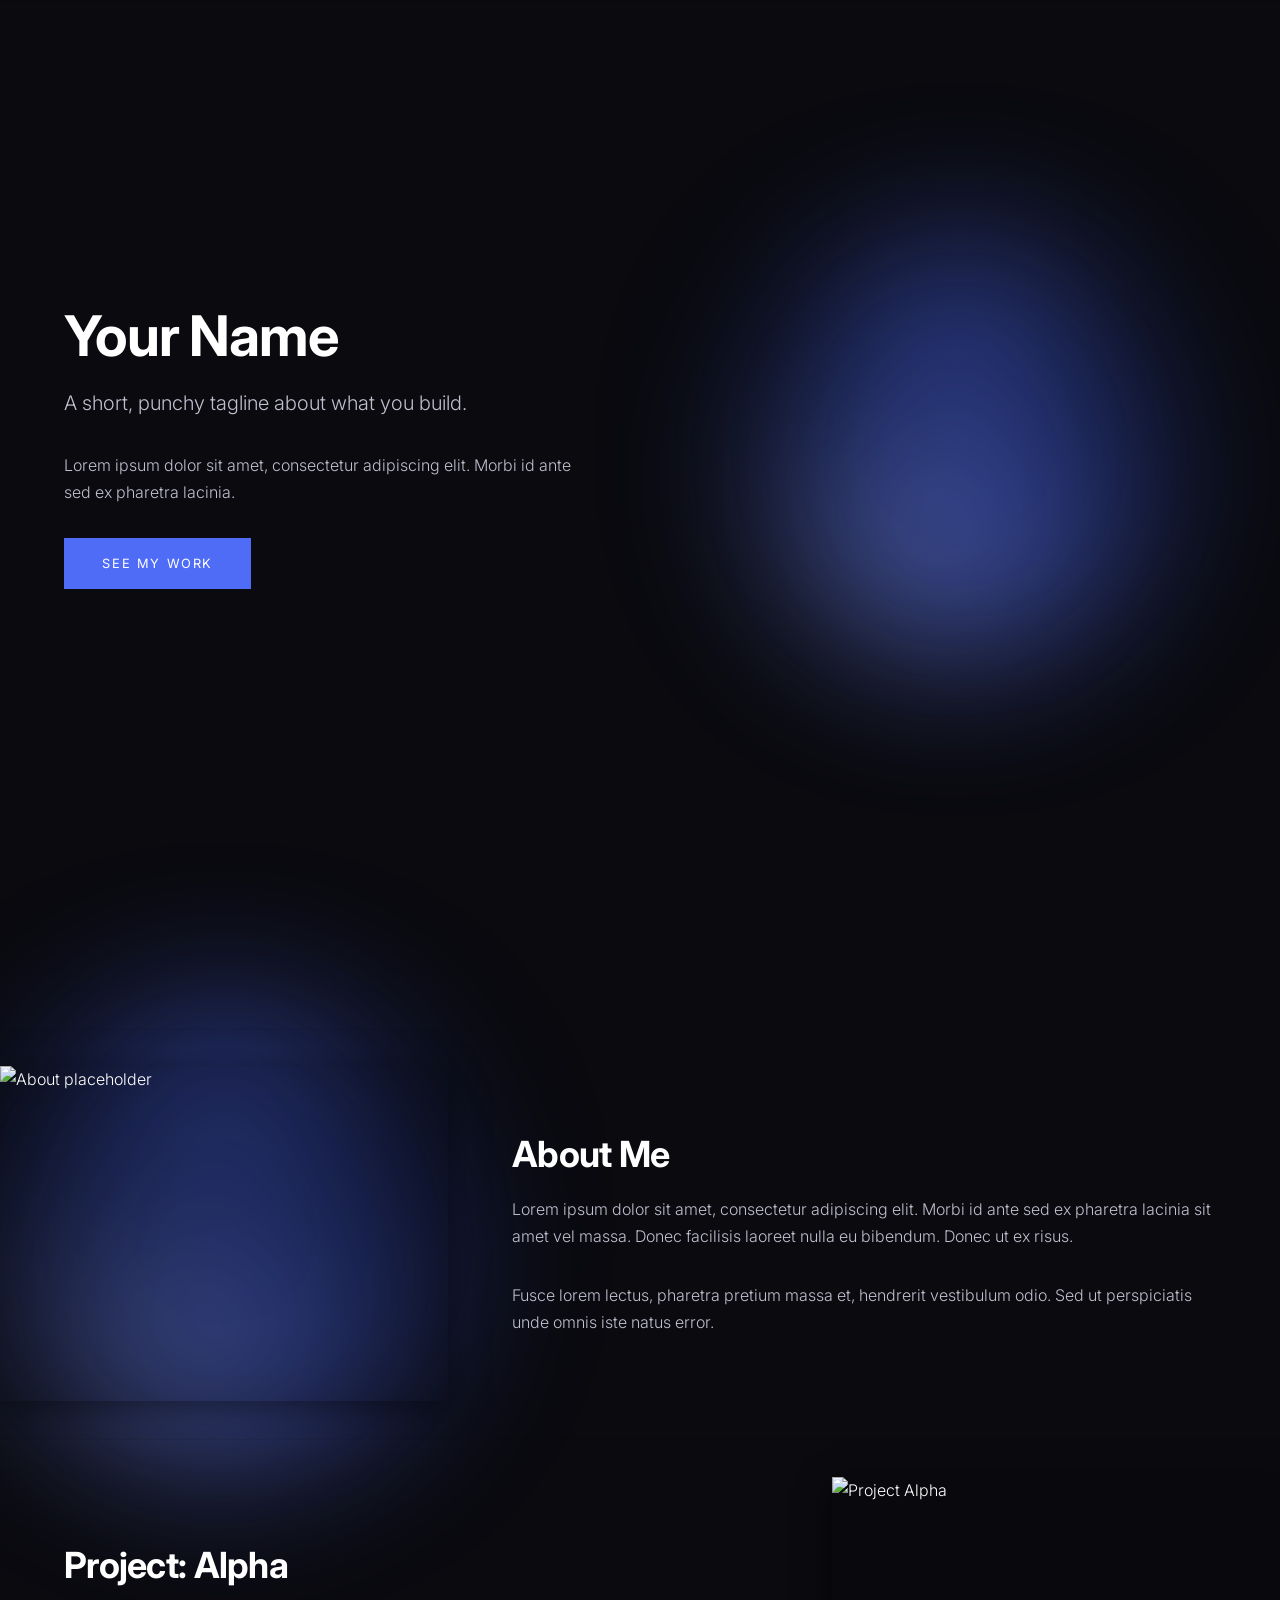
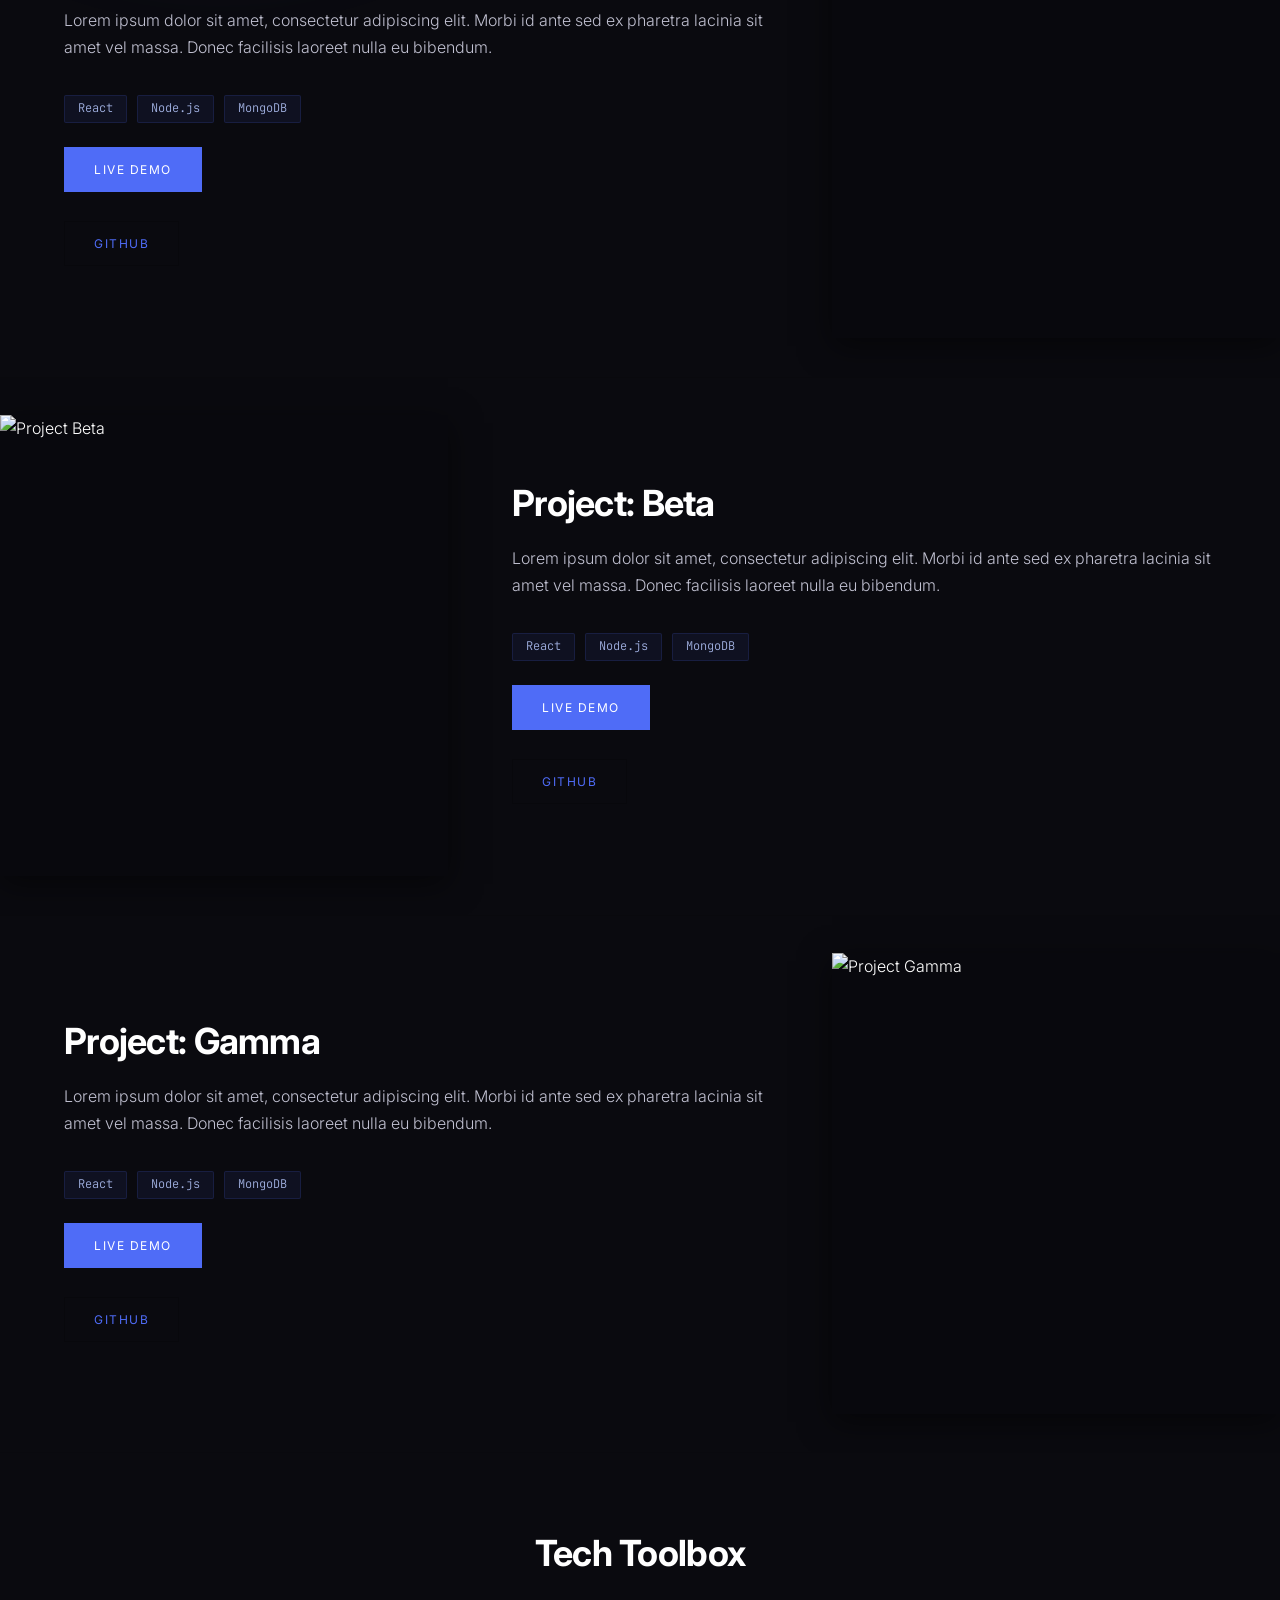
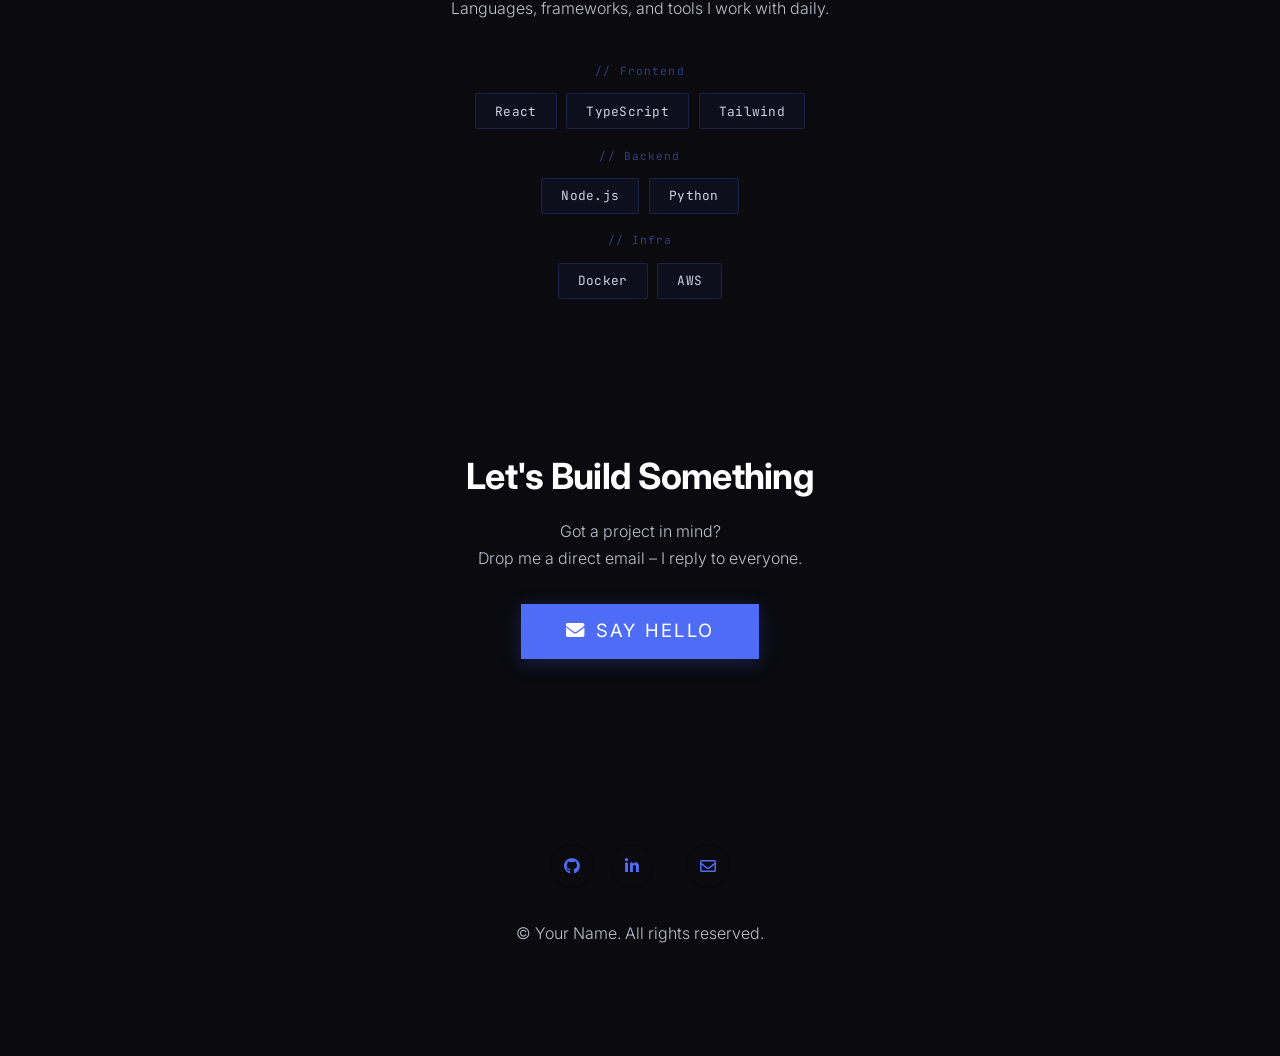
==== index-demo.html @ 6793dfee "Initial commit, revamped template and style" ====
<!DOCTYPE HTML>
<html>
<head>
	<title>Portfolio | Your Name</title>
	<meta charset="utf-8" />
	<meta name="viewport" content="width=device-width, initial-scale=1, user-scalable=no" />
	<link rel="stylesheet" href="assets/css/main.css" />
	<!-- OUR CUSTOM OVERRIDES -->
	<link rel="stylesheet" href="assets/css/custom.css" />
	<noscript><link rel="stylesheet" href="assets/css/noscript.css" /></noscript>
</head>
<body class="is-preload">

<div id="wrapper" class="divided">

	<!-- Ambient Background Glow (scroll-following companion) -->
	<div id="scrollGlow" class="ambient-glow">
		<div class="ambient-inner"></div>
	</div>

	<!-- ======================================== -->
	<!-- 1. HERO – Text-only + abstract blue orb  -->
	<!-- ======================================== -->
	<section class="banner style1 orient-left content-align-left image-position-right fullscreen onload-image-fade-in onload-content-fade-right">
		<div class="content">
			<h1>Your Name</h1>
			<p class="major">A short, punchy tagline about what you build.</p>
			<p>Lorem ipsum dolor sit amet, consectetur adipiscing elit. Morbi id ante sed ex pharetra lacinia.</p>
			<ul class="actions stacked">
				<li><a href="#project-alpha" class="button large wide smooth-scroll-middle primary">See My Work</a></li>
			</ul>
		</div><div class="image">
		<div class="abstract-shape"></div>
	</div>
	</section>

	<!-- ======================================== -->
	<!-- STICKY NAV (appears after hero)           -->
	<!-- ======================================== -->
	<header id="top-nav">
		<div class="nav-inner">
			<div class="nav-logo">Your Name</div>
			<ul class="nav-icons">
				<li><a href="#" class="icon brands fa-github"><span class="label">GitHub</span></a></li>
				<li><a href="#" class="icon brands fa-linkedin-in"><span class="label">LinkedIn</span></a></li>
				<li><a href="#" class="icon brands fa-x-twitter"><span class="label">Twitter</span></a></li>
				<li><a href="mailto:your.email@example.com" class="icon fa-envelope"><span class="label">Email</span></a></li>
			</ul>
		</div>
	</header>

	<!-- ======================================== -->
	<!-- 2. ABOUT ME                              -->
	<!-- ======================================== -->
	<section id="about-section" class="spotlight style1 orient-right content-align-left image-position-center onscroll-image-fade-in">
		<div class="content">
			<h2>About Me</h2>
			<p>Lorem ipsum dolor sit amet, consectetur adipiscing elit. Morbi id ante sed ex pharetra lacinia sit amet vel massa. Donec facilisis laoreet nulla eu bibendum. Donec ut ex risus.</p>
			<p>Fusce lorem lectus, pharetra pretium massa et, hendrerit vestibulum odio. Sed ut perspiciatis unde omnis iste natus error.</p>
		</div>
		<div class="image glow-anchor">
			<img src="images/spotlight01.jpg" alt="About placeholder" />
		</div>
	</section>

	<!-- ======================================== -->
	<!-- 3. PROJECT #1 (orient-left)              -->
	<!-- ======================================== -->
	<section id="project-alpha" class="spotlight style1 orient-left content-align-left image-position-center onscroll-image-fade-in">
		<div class="content">
			<h2>Project: Alpha</h2>
			<p>Lorem ipsum dolor sit amet, consectetur adipiscing elit. Morbi id ante sed ex pharetra lacinia sit amet vel massa. Donec facilisis laoreet nulla eu bibendum.</p>
			<div class="project-tech">
				<span class="inline-tag">React</span>
				<span class="inline-tag">Node.js</span>
				<span class="inline-tag">MongoDB</span>
			</div>
			<ul class="actions stacked">
				<li><a href="#" class="button primary">Live Demo</a></li>
				<li><a href="#" class="button">GitHub</a></li>
			</ul>
		</div>
		<div class="image glow-anchor">
			<img src="images/spotlight02.jpg" alt="Project Alpha" />
		</div>
	</section>

	<!-- ======================================== -->
	<!-- 4. PROJECT #2 (orient-right, flipped)    -->
	<!-- ======================================== -->
	<section id="project-beta" class="spotlight style1 orient-right content-align-left image-position-center onscroll-image-fade-in">
		<div class="content">
			<h2>Project: Beta</h2>
			<p>Lorem ipsum dolor sit amet, consectetur adipiscing elit. Morbi id ante sed ex pharetra lacinia sit amet vel massa. Donec facilisis laoreet nulla eu bibendum.</p>
			<div class="project-tech">
				<span class="inline-tag">React</span>
				<span class="inline-tag">Node.js</span>
				<span class="inline-tag">MongoDB</span>
			</div>
			<ul class="actions stacked">
				<li><a href="#" class="button primary">Live Demo</a></li>
				<li><a href="#" class="button">GitHub</a></li>
			</ul>
		</div>
		<div class="image glow-anchor">
			<img src="images/spotlight03.jpg" alt="Project Beta" />
		</div>
	</section>

	<!-- ======================================== -->
	<!-- 5. PROJECT #3 (orient-left again)        -->
	<!-- ======================================== -->
	<section id="project-gamma" class="spotlight style1 orient-left content-align-left image-position-center onscroll-image-fade-in">
		<div class="content">
			<h2>Project: Gamma</h2>
			<p>Lorem ipsum dolor sit amet, consectetur adipiscing elit. Morbi id ante sed ex pharetra lacinia sit amet vel massa. Donec facilisis laoreet nulla eu bibendum.</p>
			<div class="project-tech">
				<span class="inline-tag">React</span>
				<span class="inline-tag">Node.js</span>
				<span class="inline-tag">MongoDB</span>
			</div>
			<ul class="actions stacked">
				<li><a href="#" class="button primary">Live Demo</a></li>
				<li><a href="#" class="button">GitHub</a></li>
			</ul>
		</div>
		<div class="image glow-anchor">
			<img src="images/spotlight01.jpg" alt="Project Gamma" />
		</div>
	</section>

	<!-- ======================================== -->
	<!-- 6. SKILLS – JetBrains Mono Tags          -->
	<!-- ======================================== -->
	<section id="toolbox-section" class="wrapper style1 align-center">
		<div class="inner">
			<h2>Tech Toolbox</h2>
			<p>Languages, frameworks, and tools I work with daily.</p>
			<div class="skills-tags">
				<div class="tag-group-label">// Frontend</div>
				<span class="tag">React</span>
				<span class="tag">TypeScript</span>
				<span class="tag">Tailwind</span>

				<div class="tag-group-label">// Backend</div>
				<span class="tag">Node.js</span>
				<span class="tag">Python</span>

				<div class="tag-group-label">// Infra</div>
				<span class="tag">Docker</span>
				<span class="tag">AWS</span>
			</div>
		</div>
	</section>

	<!-- ======================================== -->
	<!-- 7. CONTACT – mailto: (no spam)           -->
	<!-- ======================================== -->
	<section id="contact-section" class="wrapper style1 align-center">
		<div class="inner medium">
			<h2>Let's Build Something</h2>
			<p>Got a project in mind? <br />Drop me a direct email – I reply to everyone.</p>
			<ul class="actions special">
				<li><a href="mailto:your.email@example.com" class="button primary large">
					<i class="icon solid fa-envelope" style="margin-right: 0.6rem;"></i> Say Hello
				</a></li>
			</ul>
		</div>
	</section>

	<!-- ======================================== -->
	<!-- 8. FOOTER                                -->
	<!-- ======================================== -->
	<footer class="wrapper style1 align-center">
		<div class="inner">
			<ul class="icons">
				<li><a href="#" class="icon brands style2 fa-github"><span class="label">GitHub</span></a></li>
				<li><a href="#" class="icon brands style2 fa-linkedin-in"><span class="label">LinkedIn</span></a></li>
				<li><a href="#" class="icon brands style2 fa-x-twitter"><span class="label">Twitter</span></a></li>
				<li><a href="#" class="icon style2 fa-envelope"><span class="label">Email</span></a></li>
			</ul>
			<p>&copy; Your Name. All rights reserved.</p>
		</div>
	</footer>

</div> <!-- /wrapper -->

<!-- Scripts -->
<script src="assets/js/jquery.min.js"></script>
<script src="assets/js/jquery.scrollex.min.js"></script>
<script src="assets/js/jquery.scrolly.min.js"></script>
<script src="assets/js/browser.min.js"></script>
<script src="assets/js/breakpoints.min.js"></script>
<script src="assets/js/util.js"></script>
<script src="assets/js/main.js"></script>
<script src="assets/js/navbar.js"></script>
<script src="assets/js/ambient.js"></script>
</body>
</html>
---- assets/css/main.css ----
@import url(fontawesome-all.min.css);
@import url("https://fonts.googleapis.com/css?family=Source+Sans+Pro:300,300i,400,400i");

/*
	Story by HTML5 UP
	html5up.net | @ajlkn
	Free for personal and commercial use under the CCA 3.0 license (html5up.net/license)
*/

html, body, div, span, applet, object,
iframe, h1, h2, h3, h4, h5, h6, p, blockquote,
pre, a, abbr, acronym, address, big, cite,
code, del, dfn, em, img, ins, kbd, q, s, samp,
small, strike, strong, sub, sup, tt, var, b,
u, i, center, dl, dt, dd, ol, ul, li, fieldset,
form, label, legend, table, caption, tbody,
tfoot, thead, tr, th, td, article, aside,
canvas, details, embed, figure, figcaption,
footer, header, hgroup, menu, nav, output, ruby,
section, summary, time, mark, audio, video {
	margin: 0;
	padding: 0;
	border: 0;
	font-size: 100%;
	font: inherit;
	vertical-align: baseline;}

article, aside, details, figcaption, figure,
footer, header, hgroup, menu, nav, section {
	display: block;}

body {
	line-height: 1;
}

ol, ul {
	list-style: none;
}

blockquote, q {
	quotes: none;
}

	blockquote:before, blockquote:after, q:before, q:after {
		content: '';
		content: none;
	}

table {
	border-collapse: collapse;
	border-spacing: 0;
}

body {
	-webkit-text-size-adjust: none;
}

mark {
	background-color: transparent;
	color: inherit;
}

input::-moz-focus-inner {
	border: 0;
	padding: 0;
}

input, select, textarea {
	-moz-appearance: none;
	-webkit-appearance: none;
	-ms-appearance: none;
	appearance: none;
}

/* Basic */

	@-ms-viewport {
		width: device-width;
	}

	body {
		-ms-overflow-style: scrollbar;
	}

	@media screen and (max-width: 480px) {

		html, body {
			min-width: 320px;
		}

	}

	html {
		box-sizing: border-box;
	}

	*, *:before, *:after {
		box-sizing: inherit;
	}

	body {
		background: #ffffff;
	}

		body.is-preload *, body.is-preload *:before, body.is-preload *:after {
			-moz-animation: none !important;
			-webkit-animation: none !important;
			-ms-animation: none !important;
			animation: none !important;
			-moz-transition: none !important;
			-webkit-transition: none !important;
			-ms-transition: none !important;
			transition: none !important;
		}

/* Type */

	html {
		font-size: 18pt;
	}

		@media screen and (max-width: 1680px) {

			html {
				font-size: 14pt;
			}

		}

		@media screen and (max-width: 1280px) {

			html {
				font-size: 12pt;
			}

		}

		@media screen and (max-width: 736px) {

			html {
				font-size: 11pt;
			}

		}

		@media screen and (max-width: 360px) {

			html {
				font-size: 10pt;
			}

		}

	body {
		background-color: #ffffff;
		color: #000000;
	}

	body, input, select, textarea {
		font-family: "Source Sans Pro", Helvetica, sans-serif;
		font-size: 1rem;
		font-weight: 300;
		line-height: 1.65;
	}

	a {
		-moz-transition: color 0.2s ease-in-out;
		-webkit-transition: color 0.2s ease-in-out;
		-ms-transition: color 0.2s ease-in-out;
		transition: color 0.2s ease-in-out;
		text-decoration: underline;
	}

		a:hover {
			text-decoration: none;
		}

	strong, b {
		font-weight: 400;
	}

	em, i {
		font-style: italic;
	}

	p {
		margin: 0 0 2rem 0;
	}

		p.major {
			font-size: 1.25rem;
		}

	h1, h2, h3, h4, h5, h6 {
		font-weight: 300;
		line-height: 1.375;
		letter-spacing: -0.05em;
		margin: 0 0 1rem 0;
	}

		h1 a, h2 a, h3 a, h4 a, h5 a, h6 a {
			color: inherit;
			text-decoration: none;
		}

	h1 {
		font-size: 3.5rem;
		line-height: 1.2;
	}

	h2 {
		font-size: 2.25rem;
	}

	h3 {
		font-size: 1.5rem;
	}

	h4 {
		font-size: 1.1rem;
	}

	h5 {
		font-size: 0.9rem;
	}

	h6 {
		font-size: 0.7rem;
	}

	sub {
		font-size: 0.8rem;
		position: relative;
		top: 0.5rem;
	}

	sup {
		font-size: 0.8rem;
		position: relative;
		top: -0.5rem;
	}

	blockquote {
		border-left: solid 4px;
		font-style: italic;
		margin: 0 0 2rem 0;
		padding: 0.5rem 0 0.5rem 2rem;
	}

	code {
		border-radius: 4px;
		font-family: "Courier New", monospace;
		font-size: 0.9em;
		margin: 0 0.25rem;
		padding: 0.25rem 0.325rem;
	}

	pre {
		-webkit-overflow-scrolling: touch;
		font-family: "Courier New", monospace;
		font-size: 0.9em;
		margin: 0 0 2rem 0;
	}

		pre code {
			display: block;
			line-height: 1.5;
			padding: 0.75rem 1rem;
			overflow-x: auto;
		}

	hr {
		border: 0;
		border-bottom: solid 1px;
		margin: 2.5rem 0;
	}

		hr.major {
			margin: 3.5rem 0;
		}

	.align-left {
		text-align: left;
	}

	.align-center {
		text-align: center;
	}

	.align-right {
		text-align: right;
	}

	@media screen and (max-width: 736px) {

		p.major {
			font-size: 1.1rem;
		}

		h1 {
			font-size: 2.5rem;
		}

		h2 {
			font-size: 2rem;
		}

		h3 {
			font-size: 1.25rem;
		}

		h4 {
			font-size: 1rem;
		}

	}

	input, select, textarea {
		color: #000000;
	}

	a {
		color: #000000;
	}

		a:hover {
			color: #47D3E5;
		}

	strong, b {
		color: #000000;
	}

	h1, h2, h3, h4, h5, h6 {
		color: #000000;
	}

	blockquote {
		border-left-color: rgba(0, 0, 0, 0.2);
	}

	code {
		background: rgba(0, 0, 0, 0.05);
		border-color: rgba(0, 0, 0, 0.2);
	}

	hr {
		border-bottom-color: rgba(0, 0, 0, 0.2);
	}

/* Row */

	.row {
		display: flex;
		flex-wrap: wrap;
		box-sizing: border-box;
		align-items: stretch;
	}

		.row > * {
			box-sizing: border-box;
		}

		.row.gtr-uniform > * > :last-child {
			margin-bottom: 0;
		}

		.row.aln-left {
			justify-content: flex-start;
		}

		.row.aln-center {
			justify-content: center;
		}

		.row.aln-right {
			justify-content: flex-end;
		}

		.row.aln-top {
			align-items: flex-start;
		}

		.row.aln-middle {
			align-items: center;
		}

		.row.aln-bottom {
			align-items: flex-end;
		}

		.row > .imp {
			order: -1;
		}

		.row > .col-1 {
			width: 8.33333%;
		}

		.row > .off-1 {
			margin-left: 8.33333%;
		}

		.row > .col-2 {
			width: 16.66667%;
		}

		.row > .off-2 {
			margin-left: 16.66667%;
		}

		.row > .col-3 {
			width: 25%;
		}

		.row > .off-3 {
			margin-left: 25%;
		}

		.row > .col-4 {
			width: 33.33333%;
		}

		.row > .off-4 {
			margin-left: 33.33333%;
		}

		.row > .col-5 {
			width: 41.66667%;
		}

		.row > .off-5 {
			margin-left: 41.66667%;
		}

		.row > .col-6 {
			width: 50%;
		}

		.row > .off-6 {
			margin-left: 50%;
		}

		.row > .col-7 {
			width: 58.33333%;
		}

		.row > .off-7 {
			margin-left: 58.33333%;
		}

		.row > .col-8 {
			width: 66.66667%;
		}

		.row > .off-8 {
			margin-left: 66.66667%;
		}

		.row > .col-9 {
			width: 75%;
		}

		.row > .off-9 {
			margin-left: 75%;
		}

		.row > .col-10 {
			width: 83.33333%;
		}

		.row > .off-10 {
			margin-left: 83.33333%;
		}

		.row > .col-11 {
			width: 91.66667%;
		}

		.row > .off-11 {
			margin-left: 91.66667%;
		}

		.row > .col-12 {
			width: 100%;
		}

		.row > .off-12 {
			margin-left: 100%;
		}

		.row.gtr-0 {
			margin-top: 0;
			margin-left: 0rem;
		}

			.row.gtr-0 > * {
				padding: 0 0 0 0rem;
			}

			.row.gtr-0.gtr-uniform {
				margin-top: 0rem;
			}

				.row.gtr-0.gtr-uniform > * {
					padding-top: 0rem;
				}

		.row.gtr-25 {
			margin-top: 0;
			margin-left: -0.5rem;
		}

			.row.gtr-25 > * {
				padding: 0 0 0 0.5rem;
			}

			.row.gtr-25.gtr-uniform {
				margin-top: -0.5rem;
			}

				.row.gtr-25.gtr-uniform > * {
					padding-top: 0.5rem;
				}

		.row.gtr-50 {
			margin-top: 0;
			margin-left: -1rem;
		}

			.row.gtr-50 > * {
				padding: 0 0 0 1rem;
			}

			.row.gtr-50.gtr-uniform {
				margin-top: -1rem;
			}

				.row.gtr-50.gtr-uniform > * {
					padding-top: 1rem;
				}

		.row {
			margin-top: 0;
			margin-left: -2rem;
		}

			.row > * {
				padding: 0 0 0 2rem;
			}

			.row.gtr-uniform {
				margin-top: -2rem;
			}

				.row.gtr-uniform > * {
					padding-top: 2rem;
				}

		.row.gtr-150 {
			margin-top: 0;
			margin-left: -3rem;
		}

			.row.gtr-150 > * {
				padding: 0 0 0 3rem;
			}

			.row.gtr-150.gtr-uniform {
				margin-top: -3rem;
			}

				.row.gtr-150.gtr-uniform > * {
					padding-top: 3rem;
				}

		.row.gtr-200 {
			margin-top: 0;
			margin-left: -4rem;
		}

			.row.gtr-200 > * {
				padding: 0 0 0 4rem;
			}

			.row.gtr-200.gtr-uniform {
				margin-top: -4rem;
			}

				.row.gtr-200.gtr-uniform > * {
					padding-top: 4rem;
				}

		@media screen and (max-width: 1680px) {

			.row {
				display: flex;
				flex-wrap: wrap;
				box-sizing: border-box;
				align-items: stretch;
			}

				.row > * {
					box-sizing: border-box;
				}

				.row.gtr-uniform > * > :last-child {
					margin-bottom: 0;
				}

				.row.aln-left {
					justify-content: flex-start;
				}

				.row.aln-center {
					justify-content: center;
				}

				.row.aln-right {
					justify-content: flex-end;
				}

				.row.aln-top {
					align-items: flex-start;
				}

				.row.aln-middle {
					align-items: center;
				}

				.row.aln-bottom {
					align-items: flex-end;
				}

				.row > .imp-xlarge {
					order: -1;
				}

				.row > .col-1-xlarge {
					width: 8.33333%;
				}

				.row > .off-1-xlarge {
					margin-left: 8.33333%;
				}

				.row > .col-2-xlarge {
					width: 16.66667%;
				}

				.row > .off-2-xlarge {
					margin-left: 16.66667%;
				}

				.row > .col-3-xlarge {
					width: 25%;
				}

				.row > .off-3-xlarge {
					margin-left: 25%;
				}

				.row > .col-4-xlarge {
					width: 33.33333%;
				}

				.row > .off-4-xlarge {
					margin-left: 33.33333%;
				}

				.row > .col-5-xlarge {
					width: 41.66667%;
				}

				.row > .off-5-xlarge {
					margin-left: 41.66667%;
				}

				.row > .col-6-xlarge {
					width: 50%;
				}

				.row > .off-6-xlarge {
					margin-left: 50%;
				}

				.row > .col-7-xlarge {
					width: 58.33333%;
				}

				.row > .off-7-xlarge {
					margin-left: 58.33333%;
				}

				.row > .col-8-xlarge {
					width: 66.66667%;
				}

				.row > .off-8-xlarge {
					margin-left: 66.66667%;
				}

				.row > .col-9-xlarge {
					width: 75%;
				}

				.row > .off-9-xlarge {
					margin-left: 75%;
				}

				.row > .col-10-xlarge {
					width: 83.33333%;
				}

				.row > .off-10-xlarge {
					margin-left: 83.33333%;
				}

				.row > .col-11-xlarge {
					width: 91.66667%;
				}

				.row > .off-11-xlarge {
					margin-left: 91.66667%;
				}

				.row > .col-12-xlarge {
					width: 100%;
				}

				.row > .off-12-xlarge {
					margin-left: 100%;
				}

				.row.gtr-0 {
					margin-top: 0;
					margin-left: 0rem;
				}

					.row.gtr-0 > * {
						padding: 0 0 0 0rem;
					}

					.row.gtr-0.gtr-uniform {
						margin-top: 0rem;
					}

						.row.gtr-0.gtr-uniform > * {
							padding-top: 0rem;
						}

				.row.gtr-25 {
					margin-top: 0;
					margin-left: -0.5rem;
				}

					.row.gtr-25 > * {
						padding: 0 0 0 0.5rem;
					}

					.row.gtr-25.gtr-uniform {
						margin-top: -0.5rem;
					}

						.row.gtr-25.gtr-uniform > * {
							padding-top: 0.5rem;
						}

				.row.gtr-50 {
					margin-top: 0;
					margin-left: -1rem;
				}

					.row.gtr-50 > * {
						padding: 0 0 0 1rem;
					}

					.row.gtr-50.gtr-uniform {
						margin-top: -1rem;
					}

						.row.gtr-50.gtr-uniform > * {
							padding-top: 1rem;
						}

				.row {
					margin-top: 0;
					margin-left: -2rem;
				}

					.row > * {
						padding: 0 0 0 2rem;
					}

					.row.gtr-uniform {
						margin-top: -2rem;
					}

						.row.gtr-uniform > * {
							padding-top: 2rem;
						}

				.row.gtr-150 {
					margin-top: 0;
					margin-left: -3rem;
				}

					.row.gtr-150 > * {
						padding: 0 0 0 3rem;
					}

					.row.gtr-150.gtr-uniform {
						margin-top: -3rem;
					}

						.row.gtr-150.gtr-uniform > * {
							padding-top: 3rem;
						}

				.row.gtr-200 {
					margin-top: 0;
					margin-left: -4rem;
				}

					.row.gtr-200 > * {
						padding: 0 0 0 4rem;
					}

					.row.gtr-200.gtr-uniform {
						margin-top: -4rem;
					}

						.row.gtr-200.gtr-uniform > * {
							padding-top: 4rem;
						}

		}

		@media screen and (max-width: 1280px) {

			.row {
				display: flex;
				flex-wrap: wrap;
				box-sizing: border-box;
				align-items: stretch;
			}

				.row > * {
					box-sizing: border-box;
				}

				.row.gtr-uniform > * > :last-child {
					margin-bottom: 0;
				}

				.row.aln-left {
					justify-content: flex-start;
				}

				.row.aln-center {
					justify-content: center;
				}

				.row.aln-right {
					justify-content: flex-end;
				}

				.row.aln-top {
					align-items: flex-start;
				}

				.row.aln-middle {
					align-items: center;
				}

				.row.aln-bottom {
					align-items: flex-end;
				}

				.row > .imp-large {
					order: -1;
				}

				.row > .col-1-large {
					width: 8.33333%;
				}

				.row > .off-1-large {
					margin-left: 8.33333%;
				}

				.row > .col-2-large {
					width: 16.66667%;
				}

				.row > .off-2-large {
					margin-left: 16.66667%;
				}

				.row > .col-3-large {
					width: 25%;
				}

				.row > .off-3-large {
					margin-left: 25%;
				}

				.row > .col-4-large {
					width: 33.33333%;
				}

				.row > .off-4-large {
					margin-left: 33.33333%;
				}

				.row > .col-5-large {
					width: 41.66667%;
				}

				.row > .off-5-large {
					margin-left: 41.66667%;
				}

				.row > .col-6-large {
					width: 50%;
				}

				.row > .off-6-large {
					margin-left: 50%;
				}

				.row > .col-7-large {
					width: 58.33333%;
				}

				.row > .off-7-large {
					margin-left: 58.33333%;
				}

				.row > .col-8-large {
					width: 66.66667%;
				}

				.row > .off-8-large {
					margin-left: 66.66667%;
				}

				.row > .col-9-large {
					width: 75%;
				}

				.row > .off-9-large {
					margin-left: 75%;
				}

				.row > .col-10-large {
					width: 83.33333%;
				}

				.row > .off-10-large {
					margin-left: 83.33333%;
				}

				.row > .col-11-large {
					width: 91.66667%;
				}

				.row > .off-11-large {
					margin-left: 91.66667%;
				}

				.row > .col-12-large {
					width: 100%;
				}

				.row > .off-12-large {
					margin-left: 100%;
				}

				.row.gtr-0 {
					margin-top: 0;
					margin-left: 0rem;
				}

					.row.gtr-0 > * {
						padding: 0 0 0 0rem;
					}

					.row.gtr-0.gtr-uniform {
						margin-top: 0rem;
					}

						.row.gtr-0.gtr-uniform > * {
							padding-top: 0rem;
						}

				.row.gtr-25 {
					margin-top: 0;
					margin-left: -0.5rem;
				}

					.row.gtr-25 > * {
						padding: 0 0 0 0.5rem;
					}

					.row.gtr-25.gtr-uniform {
						margin-top: -0.5rem;
					}

						.row.gtr-25.gtr-uniform > * {
							padding-top: 0.5rem;
						}

				.row.gtr-50 {
					margin-top: 0;
					margin-left: -1rem;
				}

					.row.gtr-50 > * {
						padding: 0 0 0 1rem;
					}

					.row.gtr-50.gtr-uniform {
						margin-top: -1rem;
					}

						.row.gtr-50.gtr-uniform > * {
							padding-top: 1rem;
						}

				.row {
					margin-top: 0;
					margin-left: -2rem;
				}

					.row > * {
						padding: 0 0 0 2rem;
					}

					.row.gtr-uniform {
						margin-top: -2rem;
					}

						.row.gtr-uniform > * {
							padding-top: 2rem;
						}

				.row.gtr-150 {
					margin-top: 0;
					margin-left: -3rem;
				}

					.row.gtr-150 > * {
						padding: 0 0 0 3rem;
					}

					.row.gtr-150.gtr-uniform {
						margin-top: -3rem;
					}

						.row.gtr-150.gtr-uniform > * {
							padding-top: 3rem;
						}

				.row.gtr-200 {
					margin-top: 0;
					margin-left: -4rem;
				}

					.row.gtr-200 > * {
						padding: 0 0 0 4rem;
					}

					.row.gtr-200.gtr-uniform {
						margin-top: -4rem;
					}

						.row.gtr-200.gtr-uniform > * {
							padding-top: 4rem;
						}

		}

		@media screen and (max-width: 980px) {

			.row {
				display: flex;
				flex-wrap: wrap;
				box-sizing: border-box;
				align-items: stretch;
			}

				.row > * {
					box-sizing: border-box;
				}

				.row.gtr-uniform > * > :last-child {
					margin-bottom: 0;
				}

				.row.aln-left {
					justify-content: flex-start;
				}

				.row.aln-center {
					justify-content: center;
				}

				.row.aln-right {
					justify-content: flex-end;
				}

				.row.aln-top {
					align-items: flex-start;
				}

				.row.aln-middle {
					align-items: center;
				}

				.row.aln-bottom {
					align-items: flex-end;
				}

				.row > .imp-medium {
					order: -1;
				}

				.row > .col-1-medium {
					width: 8.33333%;
				}

				.row > .off-1-medium {
					margin-left: 8.33333%;
				}

				.row > .col-2-medium {
					width: 16.66667%;
				}

				.row > .off-2-medium {
					margin-left: 16.66667%;
				}

				.row > .col-3-medium {
					width: 25%;
				}

				.row > .off-3-medium {
					margin-left: 25%;
				}

				.row > .col-4-medium {
					width: 33.33333%;
				}

				.row > .off-4-medium {
					margin-left: 33.33333%;
				}

				.row > .col-5-medium {
					width: 41.66667%;
				}

				.row > .off-5-medium {
					margin-left: 41.66667%;
				}

				.row > .col-6-medium {
					width: 50%;
				}

				.row > .off-6-medium {
					margin-left: 50%;
				}

				.row > .col-7-medium {
					width: 58.33333%;
				}

				.row > .off-7-medium {
					margin-left: 58.33333%;
				}

				.row > .col-8-medium {
					width: 66.66667%;
				}

				.row > .off-8-medium {
					margin-left: 66.66667%;
				}

				.row > .col-9-medium {
					width: 75%;
				}

				.row > .off-9-medium {
					margin-left: 75%;
				}

				.row > .col-10-medium {
					width: 83.33333%;
				}

				.row > .off-10-medium {
					margin-left: 83.33333%;
				}

				.row > .col-11-medium {
					width: 91.66667%;
				}

				.row > .off-11-medium {
					margin-left: 91.66667%;
				}

				.row > .col-12-medium {
					width: 100%;
				}

				.row > .off-12-medium {
					margin-left: 100%;
				}

				.row.gtr-0 {
					margin-top: 0;
					margin-left: 0rem;
				}

					.row.gtr-0 > * {
						padding: 0 0 0 0rem;
					}

					.row.gtr-0.gtr-uniform {
						margin-top: 0rem;
					}

						.row.gtr-0.gtr-uniform > * {
							padding-top: 0rem;
						}

				.row.gtr-25 {
					margin-top: 0;
					margin-left: -0.5rem;
				}

					.row.gtr-25 > * {
						padding: 0 0 0 0.5rem;
					}

					.row.gtr-25.gtr-uniform {
						margin-top: -0.5rem;
					}

						.row.gtr-25.gtr-uniform > * {
							padding-top: 0.5rem;
						}

				.row.gtr-50 {
					margin-top: 0;
					margin-left: -1rem;
				}

					.row.gtr-50 > * {
						padding: 0 0 0 1rem;
					}

					.row.gtr-50.gtr-uniform {
						margin-top: -1rem;
					}

						.row.gtr-50.gtr-uniform > * {
							padding-top: 1rem;
						}

				.row {
					margin-top: 0;
					margin-left: -2rem;
				}

					.row > * {
						padding: 0 0 0 2rem;
					}

					.row.gtr-uniform {
						margin-top: -2rem;
					}

						.row.gtr-uniform > * {
							padding-top: 2rem;
						}

				.row.gtr-150 {
					margin-top: 0;
					margin-left: -3rem;
				}

					.row.gtr-150 > * {
						padding: 0 0 0 3rem;
					}

					.row.gtr-150.gtr-uniform {
						margin-top: -3rem;
					}

						.row.gtr-150.gtr-uniform > * {
							padding-top: 3rem;
						}

				.row.gtr-200 {
					margin-top: 0;
					margin-left: -4rem;
				}

					.row.gtr-200 > * {
						padding: 0 0 0 4rem;
					}

					.row.gtr-200.gtr-uniform {
						margin-top: -4rem;
					}

						.row.gtr-200.gtr-uniform > * {
							padding-top: 4rem;
						}

		}

		@media screen and (max-width: 736px) {

			.row {
				display: flex;
				flex-wrap: wrap;
				box-sizing: border-box;
				align-items: stretch;
			}

				.row > * {
					box-sizing: border-box;
				}

				.row.gtr-uniform > * > :last-child {
					margin-bottom: 0;
				}

				.row.aln-left {
					justify-content: flex-start;
				}

				.row.aln-center {
					justify-content: center;
				}

				.row.aln-right {
					justify-content: flex-end;
				}

				.row.aln-top {
					align-items: flex-start;
				}

				.row.aln-middle {
					align-items: center;
				}

				.row.aln-bottom {
					align-items: flex-end;
				}

				.row > .imp-small {
					order: -1;
				}

				.row > .col-1-small {
					width: 8.33333%;
				}

				.row > .off-1-small {
					margin-left: 8.33333%;
				}

				.row > .col-2-small {
					width: 16.66667%;
				}

				.row > .off-2-small {
					margin-left: 16.66667%;
				}

				.row > .col-3-small {
					width: 25%;
				}

				.row > .off-3-small {
					margin-left: 25%;
				}

				.row > .col-4-small {
					width: 33.33333%;
				}

				.row > .off-4-small {
					margin-left: 33.33333%;
				}

				.row > .col-5-small {
					width: 41.66667%;
				}

				.row > .off-5-small {
					margin-left: 41.66667%;
				}

				.row > .col-6-small {
					width: 50%;
				}

				.row > .off-6-small {
					margin-left: 50%;
				}

				.row > .col-7-small {
					width: 58.33333%;
				}

				.row > .off-7-small {
					margin-left: 58.33333%;
				}

				.row > .col-8-small {
					width: 66.66667%;
				}

				.row > .off-8-small {
					margin-left: 66.66667%;
				}

				.row > .col-9-small {
					width: 75%;
				}

				.row > .off-9-small {
					margin-left: 75%;
				}

				.row > .col-10-small {
					width: 83.33333%;
				}

				.row > .off-10-small {
					margin-left: 83.33333%;
				}

				.row > .col-11-small {
					width: 91.66667%;
				}

				.row > .off-11-small {
					margin-left: 91.66667%;
				}

				.row > .col-12-small {
					width: 100%;
				}

				.row > .off-12-small {
					margin-left: 100%;
				}

				.row.gtr-0 {
					margin-top: 0;
					margin-left: 0rem;
				}

					.row.gtr-0 > * {
						padding: 0 0 0 0rem;
					}

					.row.gtr-0.gtr-uniform {
						margin-top: 0rem;
					}

						.row.gtr-0.gtr-uniform > * {
							padding-top: 0rem;
						}

				.row.gtr-25 {
					margin-top: 0;
					margin-left: -0.5rem;
				}

					.row.gtr-25 > * {
						padding: 0 0 0 0.5rem;
					}

					.row.gtr-25.gtr-uniform {
						margin-top: -0.5rem;
					}

						.row.gtr-25.gtr-uniform > * {
							padding-top: 0.5rem;
						}

				.row.gtr-50 {
					margin-top: 0;
					margin-left: -1rem;
				}

					.row.gtr-50 > * {
						padding: 0 0 0 1rem;
					}

					.row.gtr-50.gtr-uniform {
						margin-top: -1rem;
					}

						.row.gtr-50.gtr-uniform > * {
							padding-top: 1rem;
						}

				.row {
					margin-top: 0;
					margin-left: -2rem;
				}

					.row > * {
						padding: 0 0 0 2rem;
					}

					.row.gtr-uniform {
						margin-top: -2rem;
					}

						.row.gtr-uniform > * {
							padding-top: 2rem;
						}

				.row.gtr-150 {
					margin-top: 0;
					margin-left: -3rem;
				}

					.row.gtr-150 > * {
						padding: 0 0 0 3rem;
					}

					.row.gtr-150.gtr-uniform {
						margin-top: -3rem;
					}

						.row.gtr-150.gtr-uniform > * {
							padding-top: 3rem;
						}

				.row.gtr-200 {
					margin-top: 0;
					margin-left: -4rem;
				}

					.row.gtr-200 > * {
						padding: 0 0 0 4rem;
					}

					.row.gtr-200.gtr-uniform {
						margin-top: -4rem;
					}

						.row.gtr-200.gtr-uniform > * {
							padding-top: 4rem;
						}

		}

		@media screen and (max-width: 480px) {

			.row {
				display: flex;
				flex-wrap: wrap;
				box-sizing: border-box;
				align-items: stretch;
			}

				.row > * {
					box-sizing: border-box;
				}

				.row.gtr-uniform > * > :last-child {
					margin-bottom: 0;
				}

				.row.aln-left {
					justify-content: flex-start;
				}

				.row.aln-center {
					justify-content: center;
				}

				.row.aln-right {
					justify-content: flex-end;
				}

				.row.aln-top {
					align-items: flex-start;
				}

				.row.aln-middle {
					align-items: center;
				}

				.row.aln-bottom {
					align-items: flex-end;
				}

				.row > .imp-xsmall {
					order: -1;
				}

				.row > .col-1-xsmall {
					width: 8.33333%;
				}

				.row > .off-1-xsmall {
					margin-left: 8.33333%;
				}

				.row > .col-2-xsmall {
					width: 16.66667%;
				}

				.row > .off-2-xsmall {
					margin-left: 16.66667%;
				}

				.row > .col-3-xsmall {
					width: 25%;
				}

				.row > .off-3-xsmall {
					margin-left: 25%;
				}

				.row > .col-4-xsmall {
					width: 33.33333%;
				}

				.row > .off-4-xsmall {
					margin-left: 33.33333%;
				}

				.row > .col-5-xsmall {
					width: 41.66667%;
				}

				.row > .off-5-xsmall {
					margin-left: 41.66667%;
				}

				.row > .col-6-xsmall {
					width: 50%;
				}

				.row > .off-6-xsmall {
					margin-left: 50%;
				}

				.row > .col-7-xsmall {
					width: 58.33333%;
				}

				.row > .off-7-xsmall {
					margin-left: 58.33333%;
				}

				.row > .col-8-xsmall {
					width: 66.66667%;
				}

				.row > .off-8-xsmall {
					margin-left: 66.66667%;
				}

				.row > .col-9-xsmall {
					width: 75%;
				}

				.row > .off-9-xsmall {
					margin-left: 75%;
				}

				.row > .col-10-xsmall {
					width: 83.33333%;
				}

				.row > .off-10-xsmall {
					margin-left: 83.33333%;
				}

				.row > .col-11-xsmall {
					width: 91.66667%;
				}

				.row > .off-11-xsmall {
					margin-left: 91.66667%;
				}

				.row > .col-12-xsmall {
					width: 100%;
				}

				.row > .off-12-xsmall {
					margin-left: 100%;
				}

				.row.gtr-0 {
					margin-top: 0;
					margin-left: 0rem;
				}

					.row.gtr-0 > * {
						padding: 0 0 0 0rem;
					}

					.row.gtr-0.gtr-uniform {
						margin-top: 0rem;
					}

						.row.gtr-0.gtr-uniform > * {
							padding-top: 0rem;
						}

				.row.gtr-25 {
					margin-top: 0;
					margin-left: -0.5rem;
				}

					.row.gtr-25 > * {
						padding: 0 0 0 0.5rem;
					}

					.row.gtr-25.gtr-uniform {
						margin-top: -0.5rem;
					}

						.row.gtr-25.gtr-uniform > * {
							padding-top: 0.5rem;
						}

				.row.gtr-50 {
					margin-top: 0;
					margin-left: -1rem;
				}

					.row.gtr-50 > * {
						padding: 0 0 0 1rem;
					}

					.row.gtr-50.gtr-uniform {
						margin-top: -1rem;
					}

						.row.gtr-50.gtr-uniform > * {
							padding-top: 1rem;
						}

				.row {
					margin-top: 0;
					margin-left: -2rem;
				}

					.row > * {
						padding: 0 0 0 2rem;
					}

					.row.gtr-uniform {
						margin-top: -2rem;
					}

						.row.gtr-uniform > * {
							padding-top: 2rem;
						}

				.row.gtr-150 {
					margin-top: 0;
					margin-left: -3rem;
				}

					.row.gtr-150 > * {
						padding: 0 0 0 3rem;
					}

					.row.gtr-150.gtr-uniform {
						margin-top: -3rem;
					}

						.row.gtr-150.gtr-uniform > * {
							padding-top: 3rem;
						}

				.row.gtr-200 {
					margin-top: 0;
					margin-left: -4rem;
				}

					.row.gtr-200 > * {
						padding: 0 0 0 4rem;
					}

					.row.gtr-200.gtr-uniform {
						margin-top: -4rem;
					}

						.row.gtr-200.gtr-uniform > * {
							padding-top: 4rem;
						}

		}

		@media screen and (max-width: 360px) {

			.row {
				display: flex;
				flex-wrap: wrap;
				box-sizing: border-box;
				align-items: stretch;
			}

				.row > * {
					box-sizing: border-box;
				}

				.row.gtr-uniform > * > :last-child {
					margin-bottom: 0;
				}

				.row.aln-left {
					justify-content: flex-start;
				}

				.row.aln-center {
					justify-content: center;
				}

				.row.aln-right {
					justify-content: flex-end;
				}

				.row.aln-top {
					align-items: flex-start;
				}

				.row.aln-middle {
					align-items: center;
				}

				.row.aln-bottom {
					align-items: flex-end;
				}

				.row > .imp-xxsmall {
					order: -1;
				}

				.row > .col-1-xxsmall {
					width: 8.33333%;
				}

				.row > .off-1-xxsmall {
					margin-left: 8.33333%;
				}

				.row > .col-2-xxsmall {
					width: 16.66667%;
				}

				.row > .off-2-xxsmall {
					margin-left: 16.66667%;
				}

				.row > .col-3-xxsmall {
					width: 25%;
				}

				.row > .off-3-xxsmall {
					margin-left: 25%;
				}

				.row > .col-4-xxsmall {
					width: 33.33333%;
				}

				.row > .off-4-xxsmall {
					margin-left: 33.33333%;
				}

				.row > .col-5-xxsmall {
					width: 41.66667%;
				}

				.row > .off-5-xxsmall {
					margin-left: 41.66667%;
				}

				.row > .col-6-xxsmall {
					width: 50%;
				}

				.row > .off-6-xxsmall {
					margin-left: 50%;
				}

				.row > .col-7-xxsmall {
					width: 58.33333%;
				}

				.row > .off-7-xxsmall {
					margin-left: 58.33333%;
				}

				.row > .col-8-xxsmall {
					width: 66.66667%;
				}

				.row > .off-8-xxsmall {
					margin-left: 66.66667%;
				}

				.row > .col-9-xxsmall {
					width: 75%;
				}

				.row > .off-9-xxsmall {
					margin-left: 75%;
				}

				.row > .col-10-xxsmall {
					width: 83.33333%;
				}

				.row > .off-10-xxsmall {
					margin-left: 83.33333%;
				}

				.row > .col-11-xxsmall {
					width: 91.66667%;
				}

				.row > .off-11-xxsmall {
					margin-left: 91.66667%;
				}

				.row > .col-12-xxsmall {
					width: 100%;
				}

				.row > .off-12-xxsmall {
					margin-left: 100%;
				}

				.row.gtr-0 {
					margin-top: 0;
					margin-left: 0rem;
				}

					.row.gtr-0 > * {
						padding: 0 0 0 0rem;
					}

					.row.gtr-0.gtr-uniform {
						margin-top: 0rem;
					}

						.row.gtr-0.gtr-uniform > * {
							padding-top: 0rem;
						}

				.row.gtr-25 {
					margin-top: 0;
					margin-left: -0.5rem;
				}

					.row.gtr-25 > * {
						padding: 0 0 0 0.5rem;
					}

					.row.gtr-25.gtr-uniform {
						margin-top: -0.5rem;
					}

						.row.gtr-25.gtr-uniform > * {
							padding-top: 0.5rem;
						}

				.row.gtr-50 {
					margin-top: 0;
					margin-left: -1rem;
				}

					.row.gtr-50 > * {
						padding: 0 0 0 1rem;
					}

					.row.gtr-50.gtr-uniform {
						margin-top: -1rem;
					}

						.row.gtr-50.gtr-uniform > * {
							padding-top: 1rem;
						}

				.row {
					margin-top: 0;
					margin-left: -2rem;
				}

					.row > * {
						padding: 0 0 0 2rem;
					}

					.row.gtr-uniform {
						margin-top: -2rem;
					}

						.row.gtr-uniform > * {
							padding-top: 2rem;
						}

				.row.gtr-150 {
					margin-top: 0;
					margin-left: -3rem;
				}

					.row.gtr-150 > * {
						padding: 0 0 0 3rem;
					}

					.row.gtr-150.gtr-uniform {
						margin-top: -3rem;
					}

						.row.gtr-150.gtr-uniform > * {
							padding-top: 3rem;
						}

				.row.gtr-200 {
					margin-top: 0;
					margin-left: -4rem;
				}

					.row.gtr-200 > * {
						padding: 0 0 0 4rem;
					}

					.row.gtr-200.gtr-uniform {
						margin-top: -4rem;
					}

						.row.gtr-200.gtr-uniform > * {
							padding-top: 4rem;
						}

		}

/* Box */

	.box {
		border-radius: 4px;
		border: solid 1px;
		margin-bottom: 2rem;
		padding: 1.5rem;
	}

		.box > :last-child,
		.box > :last-child > :last-child,
		.box > :last-child > :last-child > :last-child {
			margin-bottom: 0;
		}

		.box.alt {
			border: 0;
			border-radius: 0;
			padding: 0;
		}

	.box {
		border-color: rgba(0, 0, 0, 0.2);
	}

/* Button */

	input[type="submit"],
	input[type="reset"],
	input[type="button"],
	button,
	.button {
		-moz-appearance: none;
		-webkit-appearance: none;
		-ms-appearance: none;
		appearance: none;
		-moz-transition: background-color 0.2s ease-in-out, box-shadow 0.2s ease-in-out, color 0.2s ease-in-out;
		-webkit-transition: background-color 0.2s ease-in-out, box-shadow 0.2s ease-in-out, color 0.2s ease-in-out;
		-ms-transition: background-color 0.2s ease-in-out, box-shadow 0.2s ease-in-out, color 0.2s ease-in-out;
		transition: background-color 0.2s ease-in-out, box-shadow 0.2s ease-in-out, color 0.2s ease-in-out;
		border: 0;
		cursor: pointer;
		display: inline-block;
		font-weight: 400;
		letter-spacing: 0.125em;
		text-align: center;
		text-decoration: none;
		text-transform: uppercase;
		white-space: nowrap;
		font-size: 0.75rem;
		max-width: 20rem;
		height: 3.75em;
		line-height: 3.75em;
		border-radius: 3.75em;
		padding: 0 2.5em;
		text-overflow: ellipsis;
		overflow: hidden;
	}

		input[type="submit"].icon:before,
		input[type="reset"].icon:before,
		input[type="button"].icon:before,
		button.icon:before,
		.button.icon:before {
			margin-right: 0.5rem;
		}

		input[type="submit"].fit,
		input[type="reset"].fit,
		input[type="button"].fit,
		button.fit,
		.button.fit {
			width: 100%;
		}

		input[type="submit"].small,
		input[type="reset"].small,
		input[type="button"].small,
		button.small,
		.button.small {
			font-size: 0.6rem;
			height: 3.325em;
			line-height: 3.325em;
			border-radius: 3.325em;
			padding: 0 2em;
		}

		input[type="submit"].large,
		input[type="reset"].large,
		input[type="button"].large,
		button.large,
		.button.large {
			font-size: 0.8rem;
			height: 4em;
			line-height: 4em;
			border-radius: 4em;
			padding: 0 3em;
		}

		input[type="submit"].wide,
		input[type="reset"].wide,
		input[type="button"].wide,
		button.wide,
		.button.wide {
			min-width: 14em;
		}

		input[type="submit"].disabled, input[type="submit"]:disabled,
		input[type="reset"].disabled,
		input[type="reset"]:disabled,
		input[type="button"].disabled,
		input[type="button"]:disabled,
		button.disabled,
		button:disabled,
		.button.disabled,
		.button:disabled {
			pointer-events: none;
			opacity: 0.25;
		}

	input[type="submit"],
	input[type="reset"],
	input[type="button"],
	button,
	.button {
		background-color: transparent;
		box-shadow: inset 0 0 0 1px rgba(0, 0, 0, 0.2);
		color: #000000 !important;
	}

		input[type="submit"]:hover,
		input[type="reset"]:hover,
		input[type="button"]:hover,
		button:hover,
		.button:hover {
			box-shadow: inset 0 0 0 1px #47D3E5;
			color: #47D3E5 !important;
		}

		input[type="submit"]:active,
		input[type="reset"]:active,
		input[type="button"]:active,
		button:active,
		.button:active {
			background-color: rgba(71, 211, 229, 0.2);
			box-shadow: inset 0 0 0 1px #47D3E5;
			color: #47D3E5 !important;
		}

		input[type="submit"].primary,
		input[type="reset"].primary,
		input[type="button"].primary,
		button.primary,
		.button.primary {
			background-color: #000000;
			box-shadow: none;
			color: #ffffff !important;
		}

			input[type="submit"].primary:hover,
			input[type="reset"].primary:hover,
			input[type="button"].primary:hover,
			button.primary:hover,
			.button.primary:hover {
				background-color: #47D3E5;
			}

			input[type="submit"].primary:active,
			input[type="reset"].primary:active,
			input[type="button"].primary:active,
			button.primary:active,
			.button.primary:active {
				background-color: #1ebdd1;
			}

/* Form */

	form {
		margin: 0 0 2rem 0;
	}

		form > :last-child {
			margin-bottom: 0;
		}

		form > .fields {
			display: -moz-flex;
			display: -webkit-flex;
			display: -ms-flex;
			display: flex;
			-moz-flex-wrap: wrap;
			-webkit-flex-wrap: wrap;
			-ms-flex-wrap: wrap;
			flex-wrap: wrap;
			width: calc(100% + 3rem);
			margin: -1.5rem 0 2rem -1.5rem;
		}

			form > .fields > .field {
				-moz-flex-grow: 0;
				-webkit-flex-grow: 0;
				-ms-flex-grow: 0;
				flex-grow: 0;
				-moz-flex-shrink: 0;
				-webkit-flex-shrink: 0;
				-ms-flex-shrink: 0;
				flex-shrink: 0;
				padding: 1.5rem 0 0 1.5rem;
				width: calc(100% - 1.5rem);
			}

				form > .fields > .field.half {
					width: calc(50% - 0.75rem);
				}

				form > .fields > .field.third {
					width: calc(100%/3 - 0.5rem);
				}

				form > .fields > .field.quarter {
					width: calc(25% - 0.375rem);
				}

		@media screen and (max-width: 480px) {

			form > .fields {
				width: calc(100% + 3rem);
				margin: -1.5rem 0 2rem -1.5rem;
			}

				form > .fields > .field {
					padding: 1.5rem 0 0 1.5rem;
					width: calc(100% - 1.5rem);
				}

					form > .fields > .field.half {
						width: calc(100% - 1.5rem);
					}

					form > .fields > .field.third {
						width: calc(100% - 1.5rem);
					}

					form > .fields > .field.quarter {
						width: calc(100% - 1.5rem);
					}

		}

	label {
		display: block;
		font-size: 0.9rem;
		font-weight: 400;
		margin: 0 0 1rem 0;
	}

	input[type="text"],
	input[type="password"],
	input[type="email"],
	input[type="tel"],
	input[type="search"],
	input[type="url"],
	select,
	textarea {
		-moz-appearance: none;
		-webkit-appearance: none;
		-ms-appearance: none;
		appearance: none;
		background-color: transparent;
		border-radius: 4px;
		border: none;
		border: solid 1px;
		color: inherit;
		display: block;
		outline: 0;
		padding: 0 0.825rem;
		text-decoration: none;
		width: 100%;
	}

		input[type="text"]:invalid,
		input[type="password"]:invalid,
		input[type="email"]:invalid,
		input[type="tel"]:invalid,
		input[type="search"]:invalid,
		input[type="url"]:invalid,
		select:invalid,
		textarea:invalid {
			box-shadow: none;
		}

	select {
		background-size: 1.25rem;
		background-repeat: no-repeat;
		background-position: calc(100% - 1rem) center;
		height: 2.75rem;
		padding-right: 2.75rem;
		text-overflow: ellipsis;
	}

		select:focus::-ms-value {
			background-color: transparent;
		}

		select::-ms-expand {
			display: none;
		}

	input[type="text"],
	input[type="password"],
	input[type="email"],
	input[type="tel"],
	input[type="search"],
	input[type="url"],
	select {
		height: 2.75rem;
	}

	textarea {
		padding: 0.75rem 1rem;
	}

	input[type="checkbox"],
	input[type="radio"] {
		-moz-appearance: none;
		-webkit-appearance: none;
		-ms-appearance: none;
		appearance: none;
		display: block;
		float: left;
		margin-right: -2rem;
		opacity: 0;
		width: 1rem;
		z-index: -1;
	}

		input[type="checkbox"] + label,
		input[type="radio"] + label {
			text-decoration: none;
			-moz-user-select: none;
			-webkit-user-select: none;
			-ms-user-select: none;
			user-select: none;
			cursor: pointer;
			display: inline-block;
			font-size: 1rem;
			font-weight: 300;
			padding-left: 2.4rem;
			padding-right: 0.75rem;
			position: relative;
			margin-bottom: 0;
		}

			input[type="checkbox"] + label:before,
			input[type="radio"] + label:before {
				-moz-osx-font-smoothing: grayscale;
				-webkit-font-smoothing: antialiased;
				display: inline-block;
				font-style: normal;
				font-variant: normal;
				text-rendering: auto;
				line-height: 1;
				text-transform: none !important;
				font-family: 'Font Awesome 5 Free';
				font-weight: 900;
			}

			input[type="checkbox"] + label:before,
			input[type="radio"] + label:before {
				border-radius: 4px;
				border: solid 1px;
				content: '';
				display: inline-block;
				font-size: 0.8rem;
				height: 1.65rem;
				left: 0;
				line-height: 1.65rem;
				position: absolute;
				text-align: center;
				top: 0;
				width: 1.65rem;
			}

		input[type="checkbox"]:checked + label:before,
		input[type="radio"]:checked + label:before {
			content: '\f00c';
		}

	input[type="checkbox"] + label:before {
		border-radius: 4px;
	}

	input[type="radio"] + label:before {
		border-radius: 100%;
	}

	::-webkit-input-placeholder {
		opacity: 1.0;
	}

	:-moz-placeholder {
		opacity: 1.0;
	}

	::-moz-placeholder {
		opacity: 1.0;
	}

	:-ms-input-placeholder {
		opacity: 1.0;
	}

	label {
		color: #000000;
	}

	input[type="text"],
	input[type="password"],
	input[type="email"],
	input[type="tel"],
	input[type="search"],
	input[type="url"],
	select,
	textarea {
		border-color: rgba(0, 0, 0, 0.2);
	}

		input[type="text"]:focus,
		input[type="password"]:focus,
		input[type="email"]:focus,
		input[type="tel"]:focus,
		input[type="search"]:focus,
		input[type="url"]:focus,
		select:focus,
		textarea:focus {
			border-color: #47D3E5;
			box-shadow: 0 0 0 1px #47D3E5;
		}

	select {
		background-image: url("data:image/svg+xml;charset=utf8,%3Csvg xmlns='http://www.w3.org/2000/svg' width='40' height='40' preserveAspectRatio='none' viewBox='0 0 40 40'%3E%3Cpath d='M9.4,12.3l10.4,10.4l10.4-10.4c0.2-0.2,0.5-0.4,0.9-0.4c0.3,0,0.6,0.1,0.9,0.4l3.3,3.3c0.2,0.2,0.4,0.5,0.4,0.9 c0,0.4-0.1,0.6-0.4,0.9L20.7,31.9c-0.2,0.2-0.5,0.4-0.9,0.4c-0.3,0-0.6-0.1-0.9-0.4L4.3,17.3c-0.2-0.2-0.4-0.5-0.4-0.9 c0-0.4,0.1-0.6,0.4-0.9l3.3-3.3c0.2-0.2,0.5-0.4,0.9-0.4S9.1,12.1,9.4,12.3z' fill='rgba(0, 0, 0, 0.2)' /%3E%3C/svg%3E");
	}

		select option {
			color: #000000;
			background: #ffffff;
		}

	input[type="checkbox"] + label,
	input[type="radio"] + label {
		color: #000000;
	}

		input[type="checkbox"] + label:before,
		input[type="radio"] + label:before {
			border-color: rgba(0, 0, 0, 0.2);
		}

	input[type="checkbox"]:checked + label:before,
	input[type="radio"]:checked + label:before {
		background-color: #000000;
		border-color: #000000;
		color: #ffffff;
	}

	input[type="checkbox"]:focus + label:before,
	input[type="radio"]:focus + label:before {
		border-color: #47D3E5;
		box-shadow: 0 0 0 1px #47D3E5;
	}

	::-webkit-input-placeholder {
		color: rgba(0, 0, 0, 0.75) !important;
	}

	:-moz-placeholder {
		color: rgba(0, 0, 0, 0.75) !important;
	}

	::-moz-placeholder {
		color: rgba(0, 0, 0, 0.75) !important;
	}

	:-ms-input-placeholder {
		color: rgba(0, 0, 0, 0.75) !important;
	}

/* Icon */

	.icon {
		text-decoration: none;
		border-bottom: none;
		position: relative;
		text-align: center;
	}

		.icon:before {
			-moz-osx-font-smoothing: grayscale;
			-webkit-font-smoothing: antialiased;
			display: inline-block;
			font-style: normal;
			font-variant: normal;
			text-rendering: auto;
			line-height: 1;
			text-transform: none !important;
			font-family: 'Font Awesome 5 Free';
			font-weight: 400;
		}

		.icon > .label {
			display: none;
		}

		.icon:before {
			line-height: inherit;
		}

		.icon.solid:before {
			font-weight: 900;
		}

		.icon.brands:before {
			font-family: 'Font Awesome 5 Brands';
		}

		.icon.style2:before {
			border-radius: 2.75em;
			display: inline-block;
			height: 2.75em;
			line-height: 2.75em;
			width: 2.75em;
		}

		.icon.major {
			display: block;
			margin: 0 0 1rem 0;
		}

			.icon.major:before {
				font-size: 1.25rem;
			}

	a.icon.style2:before {
		-moz-transition: background-color 0.2s ease-in-out, box-shadow 0.2s ease-in-out, color 0.2s ease-in-out;
		-webkit-transition: background-color 0.2s ease-in-out, box-shadow 0.2s ease-in-out, color 0.2s ease-in-out;
		-ms-transition: background-color 0.2s ease-in-out, box-shadow 0.2s ease-in-out, color 0.2s ease-in-out;
		transition: background-color 0.2s ease-in-out, box-shadow 0.2s ease-in-out, color 0.2s ease-in-out;
	}

	.icon.style2:before {
		box-shadow: inset 0 0 0 1px rgba(0, 0, 0, 0.2);
	}

	a.icon.style2:hover:before {
		box-shadow: inset 0 0 0 1px #47D3E5;
		color: #47D3E5;
	}

	a.icon.style2:active:before {
		background-color: rgba(71, 211, 229, 0.1);
		box-shadow: inset 0 0 0 1px #47D3E5;
		color: #47D3E5;
	}

/* Image */

	.image {
		border: 0;
		border-radius: 4px;
		display: inline-block;
		position: relative;
	}

		.image img {
			display: block;
			border-radius: 4px;
		}

		.image.left, .image.right {
			width: 40%;
			max-width: 10rem;
		}

			.image.left img, .image.right img {
				width: 100%;
			}

		.image.left {
			float: left;
			margin: 0 1.5rem 1rem 0;
			top: 0.25rem;
		}

		.image.right {
			float: right;
			margin: 0 0 1rem 1.5rem;
			top: 0.25rem;
		}

		.image.fit {
			display: block;
			margin: 0 0 2rem 0;
			width: 100%;
		}

			.image.fit img {
				width: 100%;
			}

		.image.main {
			display: block;
			margin: 0 0 3rem 0;
			width: 100%;
		}

			.image.main img {
				width: 100%;
			}

/* List */

	ol {
		list-style: decimal;
		margin: 0 0 2rem 0;
		padding-left: 1.25rem;
	}

		ol li {
			padding-left: 0.25rem;
		}

	ul {
		list-style: disc;
		margin: 0 0 2rem 0;
		padding-left: 1rem;
	}

		ul li {
			padding-left: 0.5rem;
		}

		ul.alt {
			list-style: none;
			padding-left: 0;
		}

			ul.alt li {
				border-top: solid 1px;
				padding: 0.5rem 0;
			}

				ul.alt li:first-child {
					border-top: 0;
					padding-top: 0;
				}

	dl {
		margin: 0 0 2rem 0;
	}

		dl dt {
			display: block;
			font-weight: 400;
			margin: 0 0 1rem 0;
		}

		dl dd {
			margin-left: 2rem;
		}

		dl.style2 dt {
			width: 25%;
			float: left;
		}

		dl.style2 dd {
			width: 70%;
			float: left;
		}

		dl.style2:after {
			content: '';
			display: block;
			clear: both;
		}

	ul.alt li {
		border-top-color: rgba(0, 0, 0, 0.2);
	}

/* Actions */

	ul.actions {
		display: -moz-flex;
		display: -webkit-flex;
		display: -ms-flex;
		display: flex;
		cursor: default;
		list-style: none;
		margin-left: -1rem;
		padding-left: 0;
	}

		ul.actions li {
			padding: 0 0 0 1rem;
			vertical-align: middle;
		}

		ul.actions.special {
			-moz-justify-content: center;
			-webkit-justify-content: center;
			-ms-justify-content: center;
			justify-content: center;
			width: 100%;
			margin-left: 0;
		}

			ul.actions.special li:first-child {
				padding-left: 0;
			}

		ul.actions.stacked {
			-moz-flex-direction: column;
			-webkit-flex-direction: column;
			-ms-flex-direction: column;
			flex-direction: column;
			margin-left: 0;
		}

			ul.actions.stacked li {
				padding: 1.3rem 0 0 0;
			}

				ul.actions.stacked li:first-child {
					padding-top: 0;
				}

		ul.actions.fit {
			width: calc(100% + 1rem);
		}

			ul.actions.fit li {
				-moz-flex-grow: 1;
				-webkit-flex-grow: 1;
				-ms-flex-grow: 1;
				flex-grow: 1;
				-moz-flex-shrink: 1;
				-webkit-flex-shrink: 1;
				-ms-flex-shrink: 1;
				flex-shrink: 1;
				width: 100%;
			}

				ul.actions.fit li > * {
					width: 100%;
				}

			ul.actions.fit.stacked {
				width: 100%;
			}

		@media screen and (max-width: 480px) {

			ul.actions:not(.fixed) {
				-moz-flex-direction: column;
				-webkit-flex-direction: column;
				-ms-flex-direction: column;
				flex-direction: column;
				margin-left: 0;
				width: 100% !important;
			}

				ul.actions:not(.fixed) li {
					-moz-flex-grow: 1;
					-webkit-flex-grow: 1;
					-ms-flex-grow: 1;
					flex-grow: 1;
					-moz-flex-shrink: 1;
					-webkit-flex-shrink: 1;
					-ms-flex-shrink: 1;
					flex-shrink: 1;
					padding: 1rem 0 0 0;
					text-align: center;
					width: 100%;
				}

					ul.actions:not(.fixed) li > * {
						width: 100%;
					}

					ul.actions:not(.fixed) li:first-child {
						padding-top: 0;
					}

					ul.actions:not(.fixed) li input[type="submit"],
					ul.actions:not(.fixed) li input[type="reset"],
					ul.actions:not(.fixed) li input[type="button"],
					ul.actions:not(.fixed) li button,
					ul.actions:not(.fixed) li .button {
						width: 100%;
					}

						ul.actions:not(.fixed) li input[type="submit"].icon:before,
						ul.actions:not(.fixed) li input[type="reset"].icon:before,
						ul.actions:not(.fixed) li input[type="button"].icon:before,
						ul.actions:not(.fixed) li button.icon:before,
						ul.actions:not(.fixed) li .button.icon:before {
							margin-left: -0.5rem;
						}

		}

/* Icons */

	ul.icons {
		cursor: default;
		list-style: none;
		padding-left: 0;
	}

		ul.icons li {
			display: inline-block;
			padding: 0 0.75rem 0 0;
		}

			ul.icons li:last-child {
				padding-right: 0;
			}

/* Section/Article */

	section.special, article.special {
		text-align: center;
	}

	header p {
		position: relative;
		margin: -0.65rem 0 1.5rem 0;
		font-style: italic;
	}

	header h1 + p {
		font-size: 1.375rem;
	}

	header h2 + p {
		font-size: 1.25rem;
	}

	header h3 + p {
		font-size: 1.1rem;
	}

	header h4 + p,
	header h5 + p,
	header h6 + p {
		font-size: 0.9rem;
	}

	header p {
		color: rgba(0, 0, 0, 0.75);
	}

/* Table */

	.table-wrapper {
		-webkit-overflow-scrolling: touch;
		margin: 0 0 2rem 0;
		overflow-x: auto;
	}

		.table-wrapper > table {
			margin-bottom: 0;
		}

	table {
		margin: 0 0 2rem 0;
		width: 100%;
	}

		table tbody tr {
			border: solid 1px;
			border-left: 0;
			border-right: 0;
		}

		table td {
			padding: 0.75rem 0.75rem;
		}

		table th {
			font-size: 0.9rem;
			font-weight: 400;
			padding: 0 0.75rem 0.75rem 0.75rem;
			text-align: left;
		}

		table thead {
			border-bottom: solid 2px;
		}

		table tfoot {
			border-top: solid 2px;
		}

		table.alt {
			border-collapse: separate;
		}

			table.alt tbody tr td {
				border: solid 1px;
				border-left-width: 0;
				border-top-width: 0;
			}

				table.alt tbody tr td:first-child {
					border-left-width: 1px;
				}

			table.alt tbody tr:first-child td {
				border-top-width: 1px;
			}

			table.alt thead {
				border-bottom: 0;
			}

			table.alt tfoot {
				border-top: 0;
			}

		table.fixed {
			table-layout: fixed;
		}

	table tbody tr {
		border-color: rgba(0, 0, 0, 0.2);
	}

		table tbody tr:nth-child(2n + 1) {
			background-color: rgba(0, 0, 0, 0.05);
		}

		table tbody tr.alt {
			background-color: rgba(0, 0, 0, 0.05) !important;
		}

	table th {
		color: #000000;
	}

	table thead {
		border-bottom-color: rgba(0, 0, 0, 0.2);
	}

	table tfoot {
		border-top-color: rgba(0, 0, 0, 0.2);
	}

	table.alt tbody tr td {
		border-color: rgba(0, 0, 0, 0.2);
	}

	table.uniform tbody tr:nth-child(2n + 1) {
		background-color: transparent;
	}

/* Banner (transitions) */

	.banner.onload-content-fade-up .content {
		-moz-transition: opacity 0.75s ease-in-out, -moz-transform 0.75s ease-in-out;
		-webkit-transition: opacity 0.75s ease-in-out, -webkit-transform 0.75s ease-in-out;
		-ms-transition: opacity 0.75s ease-in-out, -ms-transform 0.75s ease-in-out;
		transition: opacity 0.75s ease-in-out, transform 0.75s ease-in-out;
	}

	body.is-preload .banner.onload-content-fade-up .content {
		-moz-transform: translateY(1rem);
		-webkit-transform: translateY(1rem);
		-ms-transform: translateY(1rem);
		transform: translateY(1rem);
		opacity: 0;
	}

	.banner.onload-content-fade-down .content {
		-moz-transition: opacity 0.75s ease-in-out, -moz-transform 0.75s ease-in-out;
		-webkit-transition: opacity 0.75s ease-in-out, -webkit-transform 0.75s ease-in-out;
		-ms-transition: opacity 0.75s ease-in-out, -ms-transform 0.75s ease-in-out;
		transition: opacity 0.75s ease-in-out, transform 0.75s ease-in-out;
	}

	body.is-preload .banner.onload-content-fade-down .content {
		-moz-transform: translateY(-1rem);
		-webkit-transform: translateY(-1rem);
		-ms-transform: translateY(-1rem);
		transform: translateY(-1rem);
		opacity: 0;
	}

	.banner.onload-content-fade-left .content {
		-moz-transition: opacity 0.75s ease-in-out, -moz-transform 0.75s ease-in-out;
		-webkit-transition: opacity 0.75s ease-in-out, -webkit-transform 0.75s ease-in-out;
		-ms-transition: opacity 0.75s ease-in-out, -ms-transform 0.75s ease-in-out;
		transition: opacity 0.75s ease-in-out, transform 0.75s ease-in-out;
	}

	body.is-preload .banner.onload-content-fade-left .content {
		-moz-transform: translateX(1rem);
		-webkit-transform: translateX(1rem);
		-ms-transform: translateX(1rem);
		transform: translateX(1rem);
		opacity: 0;
	}

	.banner.onload-content-fade-right .content {
		-moz-transition: opacity 0.75s ease-in-out, -moz-transform 0.75s ease-in-out;
		-webkit-transition: opacity 0.75s ease-in-out, -webkit-transform 0.75s ease-in-out;
		-ms-transition: opacity 0.75s ease-in-out, -ms-transform 0.75s ease-in-out;
		transition: opacity 0.75s ease-in-out, transform 0.75s ease-in-out;
	}

	body.is-preload .banner.onload-content-fade-right .content {
		-moz-transform: translateX(-1rem);
		-webkit-transform: translateX(-1rem);
		-ms-transform: translateX(-1rem);
		transform: translateX(-1rem);
		opacity: 0;
	}

	.banner.onload-content-fade-in .content {
		-moz-transition: opacity 0.75s ease-in-out;
		-webkit-transition: opacity 0.75s ease-in-out;
		-ms-transition: opacity 0.75s ease-in-out;
		transition: opacity 0.75s ease-in-out;
	}

	body.is-preload .banner.onload-content-fade-in .content {
		opacity: 0;
	}

	.banner.onload-image-fade-up .image {
		-moz-transition: opacity 0.75s ease-in-out, -moz-transform 0.75s ease-in-out;
		-webkit-transition: opacity 0.75s ease-in-out, -webkit-transform 0.75s ease-in-out;
		-ms-transition: opacity 0.75s ease-in-out, -ms-transform 0.75s ease-in-out;
		transition: opacity 0.75s ease-in-out, transform 0.75s ease-in-out;
	}

		.banner.onload-image-fade-up .image img {
			-moz-transition: opacity 0.75s ease-in-out;
			-webkit-transition: opacity 0.75s ease-in-out;
			-ms-transition: opacity 0.75s ease-in-out;
			transition: opacity 0.75s ease-in-out;
			-moz-transition-delay: 0.5625s;
			-webkit-transition-delay: 0.5625s;
			-ms-transition-delay: 0.5625s;
			transition-delay: 0.5625s;
		}

	body.is-preload .banner.onload-image-fade-up .image {
		-moz-transform: translateY(1rem);
		-webkit-transform: translateY(1rem);
		-ms-transform: translateY(1rem);
		transform: translateY(1rem);
		opacity: 0;
	}

		body.is-preload .banner.onload-image-fade-up .image img {
			opacity: 0;
		}

	.banner.onload-image-fade-down .image {
		-moz-transition: opacity 0.75s ease-in-out, -moz-transform 0.75s ease-in-out;
		-webkit-transition: opacity 0.75s ease-in-out, -webkit-transform 0.75s ease-in-out;
		-ms-transition: opacity 0.75s ease-in-out, -ms-transform 0.75s ease-in-out;
		transition: opacity 0.75s ease-in-out, transform 0.75s ease-in-out;
	}

		.banner.onload-image-fade-down .image img {
			-moz-transition: opacity 0.75s ease-in-out;
			-webkit-transition: opacity 0.75s ease-in-out;
			-ms-transition: opacity 0.75s ease-in-out;
			transition: opacity 0.75s ease-in-out;
			-moz-transition-delay: 0.5625s;
			-webkit-transition-delay: 0.5625s;
			-ms-transition-delay: 0.5625s;
			transition-delay: 0.5625s;
		}

	body.is-preload .banner.onload-image-fade-down .image {
		-moz-transform: translateY(-1rem);
		-webkit-transform: translateY(-1rem);
		-ms-transform: translateY(-1rem);
		transform: translateY(-1rem);
		opacity: 0;
	}

		body.is-preload .banner.onload-image-fade-down .image img {
			opacity: 0;
		}

	.banner.onload-image-fade-left .image {
		-moz-transition: opacity 0.75s ease-in-out, -moz-transform 0.75s ease-in-out;
		-webkit-transition: opacity 0.75s ease-in-out, -webkit-transform 0.75s ease-in-out;
		-ms-transition: opacity 0.75s ease-in-out, -ms-transform 0.75s ease-in-out;
		transition: opacity 0.75s ease-in-out, transform 0.75s ease-in-out;
	}

		.banner.onload-image-fade-left .image img {
			-moz-transition: opacity 0.75s ease-in-out;
			-webkit-transition: opacity 0.75s ease-in-out;
			-ms-transition: opacity 0.75s ease-in-out;
			transition: opacity 0.75s ease-in-out;
			-moz-transition-delay: 0.5625s;
			-webkit-transition-delay: 0.5625s;
			-ms-transition-delay: 0.5625s;
			transition-delay: 0.5625s;
		}

	body.is-preload .banner.onload-image-fade-left .image {
		-moz-transform: translateX(1rem);
		-webkit-transform: translateX(1rem);
		-ms-transform: translateX(1rem);
		transform: translateX(1rem);
		opacity: 0;
	}

		body.is-preload .banner.onload-image-fade-left .image img {
			opacity: 0;
		}

	.banner.onload-image-fade-right .image {
		-moz-transition: opacity 0.75s ease-in-out, -moz-transform 0.75s ease-in-out;
		-webkit-transition: opacity 0.75s ease-in-out, -webkit-transform 0.75s ease-in-out;
		-ms-transition: opacity 0.75s ease-in-out, -ms-transform 0.75s ease-in-out;
		transition: opacity 0.75s ease-in-out, transform 0.75s ease-in-out;
	}

		.banner.onload-image-fade-right .image img {
			-moz-transition: opacity 0.75s ease-in-out;
			-webkit-transition: opacity 0.75s ease-in-out;
			-ms-transition: opacity 0.75s ease-in-out;
			transition: opacity 0.75s ease-in-out;
			-moz-transition-delay: 0.5625s;
			-webkit-transition-delay: 0.5625s;
			-ms-transition-delay: 0.5625s;
			transition-delay: 0.5625s;
		}

	body.is-preload .banner.onload-image-fade-right .image {
		-moz-transform: translateX(-1rem);
		-webkit-transform: translateX(-1rem);
		-ms-transform: translateX(-1rem);
		transform: translateX(-1rem);
		opacity: 0;
	}

		body.is-preload .banner.onload-image-fade-right .image img {
			opacity: 0;
		}

	.banner.onload-image-fade-in .image img {
		-moz-transition: opacity 0.75s ease-in-out;
		-webkit-transition: opacity 0.75s ease-in-out;
		-ms-transition: opacity 0.75s ease-in-out;
		transition: opacity 0.75s ease-in-out;
	}

	body.is-preload .banner.onload-image-fade-in .image img {
		opacity: 0;
	}

	.banner.onscroll-content-fade-up .content {
		-moz-transition: opacity 0.75s ease-in-out, -moz-transform 0.75s ease-in-out;
		-webkit-transition: opacity 0.75s ease-in-out, -webkit-transform 0.75s ease-in-out;
		-ms-transition: opacity 0.75s ease-in-out, -ms-transform 0.75s ease-in-out;
		transition: opacity 0.75s ease-in-out, transform 0.75s ease-in-out;
	}

	.banner.onscroll-content-fade-up.is-inactive .content {
		-moz-transform: translateY(1rem);
		-webkit-transform: translateY(1rem);
		-ms-transform: translateY(1rem);
		transform: translateY(1rem);
		opacity: 0;
	}

	.banner.onscroll-content-fade-down .content {
		-moz-transition: opacity 0.75s ease-in-out, -moz-transform 0.75s ease-in-out;
		-webkit-transition: opacity 0.75s ease-in-out, -webkit-transform 0.75s ease-in-out;
		-ms-transition: opacity 0.75s ease-in-out, -ms-transform 0.75s ease-in-out;
		transition: opacity 0.75s ease-in-out, transform 0.75s ease-in-out;
	}

	.banner.onscroll-content-fade-down.is-inactive .content {
		-moz-transform: translateY(-1rem);
		-webkit-transform: translateY(-1rem);
		-ms-transform: translateY(-1rem);
		transform: translateY(-1rem);
		opacity: 0;
	}

	.banner.onscroll-content-fade-left .content {
		-moz-transition: opacity 0.75s ease-in-out, -moz-transform 0.75s ease-in-out;
		-webkit-transition: opacity 0.75s ease-in-out, -webkit-transform 0.75s ease-in-out;
		-ms-transition: opacity 0.75s ease-in-out, -ms-transform 0.75s ease-in-out;
		transition: opacity 0.75s ease-in-out, transform 0.75s ease-in-out;
	}

	.banner.onscroll-content-fade-left.is-inactive .content {
		-moz-transform: translateX(1rem);
		-webkit-transform: translateX(1rem);
		-ms-transform: translateX(1rem);
		transform: translateX(1rem);
		opacity: 0;
	}

	.banner.onscroll-content-fade-right .content {
		-moz-transition: opacity 0.75s ease-in-out, -moz-transform 0.75s ease-in-out;
		-webkit-transition: opacity 0.75s ease-in-out, -webkit-transform 0.75s ease-in-out;
		-ms-transition: opacity 0.75s ease-in-out, -ms-transform 0.75s ease-in-out;
		transition: opacity 0.75s ease-in-out, transform 0.75s ease-in-out;
	}

	.banner.onscroll-content-fade-right.is-inactive .content {
		-moz-transform: translateX(-1rem);
		-webkit-transform: translateX(-1rem);
		-ms-transform: translateX(-1rem);
		transform: translateX(-1rem);
		opacity: 0;
	}

	.banner.onscroll-content-fade-in .content {
		-moz-transition: opacity 0.75s ease-in-out;
		-webkit-transition: opacity 0.75s ease-in-out;
		-ms-transition: opacity 0.75s ease-in-out;
		transition: opacity 0.75s ease-in-out;
	}

	.banner.onscroll-content-fade-in.is-inactive .content {
		opacity: 0;
	}

	.banner.onscroll-image-fade-up .image {
		-moz-transition: opacity 0.75s ease-in-out, -moz-transform 0.75s ease-in-out;
		-webkit-transition: opacity 0.75s ease-in-out, -webkit-transform 0.75s ease-in-out;
		-ms-transition: opacity 0.75s ease-in-out, -ms-transform 0.75s ease-in-out;
		transition: opacity 0.75s ease-in-out, transform 0.75s ease-in-out;
	}

		.banner.onscroll-image-fade-up .image img {
			-moz-transition: opacity 0.75s ease-in-out;
			-webkit-transition: opacity 0.75s ease-in-out;
			-ms-transition: opacity 0.75s ease-in-out;
			transition: opacity 0.75s ease-in-out;
			-moz-transition-delay: 0.5625s;
			-webkit-transition-delay: 0.5625s;
			-ms-transition-delay: 0.5625s;
			transition-delay: 0.5625s;
		}

	.banner.onscroll-image-fade-up.is-inactive .image {
		-moz-transform: translateY(1rem);
		-webkit-transform: translateY(1rem);
		-ms-transform: translateY(1rem);
		transform: translateY(1rem);
		opacity: 0;
	}

		.banner.onscroll-image-fade-up.is-inactive .image img {
			opacity: 0;
		}

	.banner.onscroll-image-fade-down .image {
		-moz-transition: opacity 0.75s ease-in-out, -moz-transform 0.75s ease-in-out;
		-webkit-transition: opacity 0.75s ease-in-out, -webkit-transform 0.75s ease-in-out;
		-ms-transition: opacity 0.75s ease-in-out, -ms-transform 0.75s ease-in-out;
		transition: opacity 0.75s ease-in-out, transform 0.75s ease-in-out;
	}

		.banner.onscroll-image-fade-down .image img {
			-moz-transition: opacity 0.75s ease-in-out;
			-webkit-transition: opacity 0.75s ease-in-out;
			-ms-transition: opacity 0.75s ease-in-out;
			transition: opacity 0.75s ease-in-out;
			-moz-transition-delay: 0.5625s;
			-webkit-transition-delay: 0.5625s;
			-ms-transition-delay: 0.5625s;
			transition-delay: 0.5625s;
		}

	.banner.onscroll-image-fade-down.is-inactive .image {
		-moz-transform: translateY(-1rem);
		-webkit-transform: translateY(-1rem);
		-ms-transform: translateY(-1rem);
		transform: translateY(-1rem);
		opacity: 0;
	}

		.banner.onscroll-image-fade-down.is-inactive .image img {
			opacity: 0;
		}

	.banner.onscroll-image-fade-left .image {
		-moz-transition: opacity 0.75s ease-in-out, -moz-transform 0.75s ease-in-out;
		-webkit-transition: opacity 0.75s ease-in-out, -webkit-transform 0.75s ease-in-out;
		-ms-transition: opacity 0.75s ease-in-out, -ms-transform 0.75s ease-in-out;
		transition: opacity 0.75s ease-in-out, transform 0.75s ease-in-out;
	}

		.banner.onscroll-image-fade-left .image img {
			-moz-transition: opacity 0.75s ease-in-out;
			-webkit-transition: opacity 0.75s ease-in-out;
			-ms-transition: opacity 0.75s ease-in-out;
			transition: opacity 0.75s ease-in-out;
			-moz-transition-delay: 0.5625s;
			-webkit-transition-delay: 0.5625s;
			-ms-transition-delay: 0.5625s;
			transition-delay: 0.5625s;
		}

	.banner.onscroll-image-fade-left.is-inactive .image {
		-moz-transform: translateX(1rem);
		-webkit-transform: translateX(1rem);
		-ms-transform: translateX(1rem);
		transform: translateX(1rem);
		opacity: 0;
	}

		.banner.onscroll-image-fade-left.is-inactive .image img {
			opacity: 0;
		}

	.banner.onscroll-image-fade-right .image {
		-moz-transition: opacity 0.75s ease-in-out, -moz-transform 0.75s ease-in-out;
		-webkit-transition: opacity 0.75s ease-in-out, -webkit-transform 0.75s ease-in-out;
		-ms-transition: opacity 0.75s ease-in-out, -ms-transform 0.75s ease-in-out;
		transition: opacity 0.75s ease-in-out, transform 0.75s ease-in-out;
	}

		.banner.onscroll-image-fade-right .image img {
			-moz-transition: opacity 0.75s ease-in-out;
			-webkit-transition: opacity 0.75s ease-in-out;
			-ms-transition: opacity 0.75s ease-in-out;
			transition: opacity 0.75s ease-in-out;
			-moz-transition-delay: 0.5625s;
			-webkit-transition-delay: 0.5625s;
			-ms-transition-delay: 0.5625s;
			transition-delay: 0.5625s;
		}

	.banner.onscroll-image-fade-right.is-inactive .image {
		-moz-transform: translateX(-1rem);
		-webkit-transform: translateX(-1rem);
		-ms-transform: translateX(-1rem);
		transform: translateX(-1rem);
		opacity: 0;
	}

		.banner.onscroll-image-fade-right.is-inactive .image img {
			opacity: 0;
		}

	.banner.onscroll-image-fade-in .image img {
		-moz-transition: opacity 0.75s ease-in-out;
		-webkit-transition: opacity 0.75s ease-in-out;
		-ms-transition: opacity 0.75s ease-in-out;
		transition: opacity 0.75s ease-in-out;
	}

	.banner.onscroll-image-fade-in.is-inactive .image img {
		opacity: 0;
	}

/* Banner (style1) */

	.banner.style1 {
		-moz-align-items: -moz-stretch;
		-webkit-align-items: -webkit-stretch;
		-ms-align-items: -ms-stretch;
		align-items: stretch;
		display: -moz-flex;
		display: -webkit-flex;
		display: -ms-flex;
		display: flex;
		-moz-flex-direction: row;
		-webkit-flex-direction: row;
		-ms-flex-direction: row;
		flex-direction: row;
		-moz-justify-content: -moz-flex-end;
		-webkit-justify-content: -webkit-flex-end;
		-ms-justify-content: -ms-flex-end;
		justify-content: flex-end;
		position: relative;
		text-align: left;
		overflow-x: hidden;
	}

		.banner.style1 .content {
			padding: 7rem 7rem 5rem 7rem ;
			-moz-align-self: center;
			-webkit-align-self: center;
			-ms-align-self: center;
			align-self: center;
			-moz-flex-grow: 1;
			-webkit-flex-grow: 1;
			-ms-flex-grow: 1;
			flex-grow: 1;
			-moz-flex-shrink: 1;
			-webkit-flex-shrink: 1;
			-ms-flex-shrink: 1;
			flex-shrink: 1;
			width: 50%;
			max-width: 48rem;
			margin: 0 auto;
		}

		.banner.style1 .image {
			-moz-flex-grow: 0;
			-webkit-flex-grow: 0;
			-ms-flex-grow: 0;
			flex-grow: 0;
			-moz-flex-shrink: 0;
			-webkit-flex-shrink: 0;
			-ms-flex-shrink: 0;
			flex-shrink: 0;
			border-radius: 0;
			width: 50%;
		}

			.banner.style1 .image img {
				-moz-object-fit: cover;
				-webkit-object-fit: cover;
				-ms-object-fit: cover;
				object-fit: cover;
				-moz-object-position: center;
				-webkit-object-position: center;
				-ms-object-position: center;
				object-position: center;
				display: block;
				position: absolute;
				top: 0;
				left: 0;
				width: 100%;
				height: 100%;
				border-radius: 0;
			}

		@media screen and (max-width: 1680px) {

			.banner.style1 .content {
				padding: 5rem 5rem 3rem 5rem ;
			}

		}

		@media screen and (max-width: 1280px) {

			.banner.style1 .content {
				padding: 4rem 4rem 2rem 4rem ;
			}

		}

		@media screen and (max-width: 980px) {

			.banner.style1 .content {
				padding: 3.75rem 3rem 1.75rem 3rem ;
			}

		}

		@media screen and (max-width: 736px) {

			.banner.style1 .content {
				padding: 2.5rem 2rem 0.5rem 2rem ;
			}

		}

		@media screen and (orientation: portrait) {

			.banner.style1 {
				-moz-flex-direction: column-reverse;
				-webkit-flex-direction: column-reverse;
				-ms-flex-direction: column-reverse;
				flex-direction: column-reverse;
				text-align: center;
			}

				.banner.style1 .content {
					display: -moz-flex;
					display: -webkit-flex;
					display: -ms-flex;
					display: flex;
					-moz-flex-direction: column;
					-webkit-flex-direction: column;
					-ms-flex-direction: column;
					flex-direction: column;
					-moz-justify-content: center;
					-webkit-justify-content: center;
					-ms-justify-content: center;
					justify-content: center;
					width: 100%;
					max-width: 100%;
				}

				.banner.style1 .image {
					width: 100%;
					max-width: 100%;
					height: 45vh;
				}

		}

		.banner.style1.fullscreen {
			min-height: 100vh;
		}

			@media screen and (orientation: portrait) {

				.banner.style1.fullscreen .content {
					min-height: 50vh;
				}

				.banner.style1.fullscreen .image {
					height: 50vh;
				}

			}

		.banner.style1.orient-right {
			-moz-flex-direction: row-reverse;
			-webkit-flex-direction: row-reverse;
			-ms-flex-direction: row-reverse;
			flex-direction: row-reverse;
		}

			@media screen and (orientation: portrait) {

				.banner.style1.orient-right {
					-moz-flex-direction: column-reverse;
					-webkit-flex-direction: column-reverse;
					-ms-flex-direction: column-reverse;
					flex-direction: column-reverse;
				}

			}

		.banner.style1.content-align-center {
			text-align: center;
		}

		.banner.style1.content-align-right {
			text-align: right;
		}

			@media screen and (orientation: portrait) {

				.banner.style1.content-align-right {
					text-align: center;
				}

			}

		.banner.style1.image-position-left .image img {
			-moz-object-position: left;
			-webkit-object-position: left;
			-ms-object-position: left;
			object-position: left;
		}

		.banner.style1.image-position-right .image img {
			-moz-object-position: right;
			-webkit-object-position: right;
			-ms-object-position: right;
			object-position: right;
		}

/* Banner (style2) */

	.banner.style2 {
		padding: 5.25rem 5.25rem 3.25rem 5.25rem ;
		-moz-align-items: center;
		-webkit-align-items: center;
		-ms-align-items: center;
		align-items: center;
		display: -moz-flex;
		display: -webkit-flex;
		display: -ms-flex;
		display: flex;
		-moz-justify-content: center;
		-webkit-justify-content: center;
		-ms-justify-content: center;
		justify-content: center;
		background-color: inherit;
		position: relative;
		text-align: center;
		overflow-x: hidden;
	}

		.banner.style2 .content {
			padding: 5.25rem 5.25rem 3.25rem 5.25rem ;
			position: relative;
			width: 40rem;
			max-width: 100%;
			background-color: inherit;
			border-radius: 0.5rem;
			margin-bottom: 2rem;
			z-index: 1;
		}

		.banner.style2 .image {
			-moz-flex-grow: 0;
			-webkit-flex-grow: 0;
			-ms-flex-grow: 0;
			flex-grow: 0;
			-moz-flex-shrink: 0;
			-webkit-flex-shrink: 0;
			-ms-flex-shrink: 0;
			flex-shrink: 0;
			position: absolute;
			width: 100%;
			height: 100%;
			top: 0;
			left: 0;
			border-radius: 0;
		}

			.banner.style2 .image img {
				-moz-object-fit: cover;
				-webkit-object-fit: cover;
				-ms-object-fit: cover;
				object-fit: cover;
				-moz-object-position: center;
				-webkit-object-position: center;
				-ms-object-position: center;
				object-position: center;
				display: block;
				position: absolute;
				top: 0;
				left: 0;
				width: 100%;
				height: 100%;
				border-radius: 0;
			}

		@media screen and (max-width: 1680px) {

			.banner.style2 {
				padding: 3.75rem 3.75rem 1.75rem 3.75rem ;
			}

				.banner.style2 .content {
					padding: 3.75rem 3.75rem 1.75rem 3.75rem ;
				}

		}

		@media screen and (max-width: 1280px) {

			.banner.style2 {
				padding: 4rem 3rem 2rem 3rem ;
			}

				.banner.style2 .content {
					padding: 4rem 3rem 2rem 3rem ;
				}

		}

		@media screen and (max-width: 980px) {

			.banner.style2 {
				padding: 3rem 3rem 1rem 3rem ;
			}

				.banner.style2 .content {
					padding: 3.75rem 2.25rem 1.75rem 2.25rem ;
				}

		}

		@media screen and (max-width: 736px) {

			.banner.style2 {
				padding: 2rem 2rem 0.1rem 2rem ;
			}

				.banner.style2 .content {
					padding: 2.5rem 1.5rem 0.5rem 1.5rem ;
				}

		}

		.banner.style2.fullscreen {
			min-height: 100vh;
		}

		.banner.style2.orient-left {
			-moz-justify-content: -moz-flex-start;
			-webkit-justify-content: -webkit-flex-start;
			-ms-justify-content: -ms-flex-start;
			justify-content: flex-start;
			padding-left: 0;
		}

			.banner.style2.orient-left .content {
				border-top-left-radius: 0;
				border-bottom-left-radius: 0;
			}

		.banner.style2.orient-right {
			-moz-justify-content: -moz-flex-end;
			-webkit-justify-content: -webkit-flex-end;
			-ms-justify-content: -ms-flex-end;
			justify-content: flex-end;
			padding-right: 0;
		}

			.banner.style2.orient-right .content {
				border-top-right-radius: 0;
				border-bottom-right-radius: 0;
			}

		.banner.style2.content-align-left {
			text-align: left;
		}

		.banner.style2.content-align-right {
			text-align: right;
		}

		.banner.style2.image-position-left .image img {
			-moz-object-position: left;
			-webkit-object-position: left;
			-ms-object-position: left;
			object-position: left;
		}

		.banner.style2.image-position-right .image img {
			-moz-object-position: right;
			-webkit-object-position: right;
			-ms-object-position: right;
			object-position: right;
		}

/* Banner (style3) */

	.banner.style3 {
		padding: 7rem 7rem 5rem 7rem ;
		-moz-align-items: center;
		-webkit-align-items: center;
		-ms-align-items: center;
		align-items: center;
		display: -moz-flex;
		display: -webkit-flex;
		display: -ms-flex;
		display: flex;
		-moz-flex-direction: row-reverse;
		-webkit-flex-direction: row-reverse;
		-ms-flex-direction: row-reverse;
		flex-direction: row-reverse;
		-moz-justify-content: center;
		-webkit-justify-content: center;
		-ms-justify-content: center;
		justify-content: center;
		position: relative;
		text-align: left;
		overflow-x: hidden;
	}

		.banner.style3 .content {
			width: 31.5rem;
			max-width: 100%;
		}

		.banner.style3 .image {
			-moz-flex-grow: 0;
			-webkit-flex-grow: 0;
			-ms-flex-grow: 0;
			flex-grow: 0;
			-moz-flex-shrink: 0;
			-webkit-flex-shrink: 0;
			-ms-flex-shrink: 0;
			flex-shrink: 0;
			width: 21rem;
			height: 21rem;
			border-radius: 100%;
			margin: 0 3.5rem 2rem 0;
		}

			.banner.style3 .image img {
				-moz-object-fit: cover;
				-webkit-object-fit: cover;
				-ms-object-fit: cover;
				object-fit: cover;
				-moz-object-position: center;
				-webkit-object-position: center;
				-ms-object-position: center;
				object-position: center;
				display: block;
				width: 100%;
				height: 100%;
				border-radius: 100%;
			}

		@media screen and (max-width: 1680px) {

			.banner.style3 {
				padding: 5rem 5rem 3rem 5rem ;
			}

		}

		@media screen and (max-width: 1280px) {

			.banner.style3 {
				padding: 4rem 4rem 2rem 4rem ;
			}

		}

		@media screen and (max-width: 980px) {

			.banner.style3 {
				padding: 3.75rem 3rem 1.75rem 3rem ;
			}

				.banner.style3 .image {
					width: 18.375rem;
					height: 18.375rem;
				}

		}

		@media screen and (max-width: 736px) {

			.banner.style3 {
				padding: 2.5rem 2rem 0.5rem 2rem ;
				-moz-align-items: -moz-flex-start;
				-webkit-align-items: -webkit-flex-start;
				-ms-align-items: -ms-flex-start;
				align-items: flex-start;
			}

				.banner.style3 .image {
					width: 15.75rem;
					height: 15.75rem;
					margin: 0 2rem 2rem 0;
				}

		}

		@media screen and (orientation: portrait) {

			.banner.style3 {
				-moz-align-items: center;
				-webkit-align-items: center;
				-ms-align-items: center;
				align-items: center;
				-moz-flex-direction: column-reverse;
				-webkit-flex-direction: column-reverse;
				-ms-flex-direction: column-reverse;
				flex-direction: column-reverse;
				text-align: center;
			}

				.banner.style3 .content {
					width: 34rem;
					max-width: 100%;
				}

				.banner.style3 .image {
					margin-right: 0;
				}

		}

		.banner.style3.fullscreen {
			min-height: 100vh;
		}

		.banner.style3.orient-left {
			-moz-flex-direction: row;
			-webkit-flex-direction: row;
			-ms-flex-direction: row;
			flex-direction: row;
		}

			.banner.style3.orient-left .image {
				margin: 0 0 2rem 3.5rem;
			}

			@media screen and (max-width: 736px) {

				.banner.style3.orient-left .image {
					margin: 0 0 2rem 2rem;
				}

			}

			@media screen and (orientation: portrait) {

				.banner.style3.orient-left {
					-moz-flex-direction: column-reverse;
					-webkit-flex-direction: column-reverse;
					-ms-flex-direction: column-reverse;
					flex-direction: column-reverse;
				}

					.banner.style3.orient-left .image {
						margin-left: 0;
					}

			}

		.banner.style3.content-align-center {
			text-align: center;
		}

		.banner.style3.content-align-right {
			text-align: right;
		}

		.banner.style3.image-position-left .image img {
			-moz-object-position: left;
			-webkit-object-position: left;
			-ms-object-position: left;
			object-position: left;
		}

		.banner.style3.image-position-right .image img {
			-moz-object-position: right;
			-webkit-object-position: right;
			-ms-object-position: right;
			object-position: right;
		}

/* Banner (style4) */

	.banner.style4 {
		padding: 7rem 7rem 5rem 7rem ;
		-moz-align-items: center;
		-webkit-align-items: center;
		-ms-align-items: center;
		align-items: center;
		display: -moz-flex;
		display: -webkit-flex;
		display: -ms-flex;
		display: flex;
		-moz-flex-direction: row-reverse;
		-webkit-flex-direction: row-reverse;
		-ms-flex-direction: row-reverse;
		flex-direction: row-reverse;
		-moz-justify-content: center;
		-webkit-justify-content: center;
		-ms-justify-content: center;
		justify-content: center;
		position: relative;
		text-align: left;
		overflow-x: hidden;
	}

		.banner.style4 .content {
			width: 31.5rem;
			max-width: 100%;
		}

		.banner.style4 .image {
			-moz-flex-grow: 0;
			-webkit-flex-grow: 0;
			-ms-flex-grow: 0;
			flex-grow: 0;
			-moz-flex-shrink: 0;
			-webkit-flex-shrink: 0;
			-ms-flex-shrink: 0;
			flex-shrink: 0;
			border-radius: 0;
			border: solid 1px;
			width: 13rem;
			height: 23.11111rem;
			margin-top: 2.5rem;
			margin-bottom: 5rem;
			margin-right: 3.5rem;
		}

			.banner.style4 .image img {
				-moz-object-fit: cover;
				-webkit-object-fit: cover;
				-ms-object-fit: cover;
				object-fit: cover;
				-moz-object-position: center;
				-webkit-object-position: center;
				-ms-object-position: center;
				object-position: center;
				display: block;
				width: 100%;
				height: 100%;
				border-radius: 0;
			}

			.banner.style4 .image:before {
				content: '';
				display: block;
				background-position: center;
				background-repeat: no-repeat;
				border: solid 1px;
				border-bottom: 0;
			}

			.banner.style4 .image:after {
				content: '';
				display: block;
				background-position: center;
				background-repeat: no-repeat;
				border: solid 1px;
				border-top: 0;
			}

			.banner.style4 .image:before {
				height: 2.5rem;
				background-size: 64px 32px;
				margin-top: -2.5rem;
				border-radius: 1rem 1rem 0 0;
			}

			.banner.style4 .image:after {
				height: 3rem;
				background-size: 64px 32px;
				margin-bottom: -3rem;
				border-radius: 0 0 1rem 1rem;
			}

		@media screen and (max-width: 1680px) {

			.banner.style4 {
				padding: 5rem 5rem 3rem 5rem ;
			}

		}

		@media screen and (max-width: 1280px) {

			.banner.style4 {
				padding: 4rem 4rem 2rem 4rem ;
			}

		}

		@media screen and (max-width: 980px) {

			.banner.style4 {
				padding: 3.75rem 3rem 1.75rem 3rem ;
			}

				.banner.style4 .image {
					width: 11.375rem;
					height: 20.22222rem;
					margin-top: 2.1875rem;
					margin-bottom: 4.625rem;
				}

					.banner.style4 .image:before {
						height: 2.1875rem;
						background-size: 56px 28px;
						margin-top: -2.1875rem;
						border-radius: 0.875rem 0.875rem 0 0;
					}

					.banner.style4 .image:after {
						height: 2.625rem;
						background-size: 56px 28px;
						margin-bottom: -2.625rem;
						border-radius: 0 0 0.875rem 0.875rem;
					}

		}

		@media screen and (max-width: 736px) {

			.banner.style4 {
				padding: 2.5rem 2rem 0.5rem 2rem ;
				-moz-align-items: -moz-flex-start;
				-webkit-align-items: -webkit-flex-start;
				-ms-align-items: -ms-flex-start;
				align-items: flex-start;
			}

				.banner.style4 .image {
					width: 8.125rem;
					height: 14.44444rem;
					margin-top: 1.5625rem;
					margin-bottom: 3.875rem;
				}

					.banner.style4 .image:before {
						height: 1.5625rem;
						background-size: 40px 20px;
						margin-top: -1.5625rem;
						border-radius: 0.625rem 0.625rem 0 0;
					}

					.banner.style4 .image:after {
						height: 1.875rem;
						background-size: 40px 20px;
						margin-bottom: -1.875rem;
						border-radius: 0 0 0.625rem 0.625rem;
					}

		}

		@media screen and (orientation: portrait) {

			.banner.style4 {
				-moz-align-items: center;
				-webkit-align-items: center;
				-ms-align-items: center;
				align-items: center;
				-moz-flex-direction: column-reverse;
				-webkit-flex-direction: column-reverse;
				-ms-flex-direction: column-reverse;
				flex-direction: column-reverse;
				text-align: center;
			}

				.banner.style4 .content {
					width: 34rem;
					max-width: 100%;
				}

				.banner.style4 .image {
					margin-right: 0;
					margin-left: 0;
				}

		}

		.banner.style4.fullscreen {
			min-height: 100vh;
		}

		.banner.style4.orient-left {
			-moz-flex-direction: row;
			-webkit-flex-direction: row;
			-ms-flex-direction: row;
			flex-direction: row;
		}

			.banner.style4.orient-left .image {
				margin-right: 0;
				margin-left: 3.5rem;
			}

			@media screen and (orientation: portrait) {

				.banner.style4.orient-left {
					-moz-flex-direction: column-reverse;
					-webkit-flex-direction: column-reverse;
					-ms-flex-direction: column-reverse;
					flex-direction: column-reverse;
				}

					.banner.style4.orient-left .image {
						margin-right: 0;
						margin-left: 0;
					}

			}

		.banner.style4.content-align-center {
			text-align: center;
		}

		.banner.style4.content-align-right {
			text-align: right;
		}

		.banner.style4.image-position-left .image img {
			-moz-object-position: left;
			-webkit-object-position: left;
			-ms-object-position: left;
			object-position: left;
		}

		.banner.style4.image-position-right .image img {
			-moz-object-position: right;
			-webkit-object-position: right;
			-ms-object-position: right;
			object-position: right;
		}

/* Banner (style5) */

	.banner.style5 {
		padding: 7rem 7rem 5rem 7rem ;
		-moz-align-items: center;
		-webkit-align-items: center;
		-ms-align-items: center;
		align-items: center;
		display: -moz-flex;
		display: -webkit-flex;
		display: -ms-flex;
		display: flex;
		-moz-justify-content: center;
		-webkit-justify-content: center;
		-ms-justify-content: center;
		justify-content: center;
		background-color: inherit;
		position: relative;
		text-align: center;
		overflow-x: hidden;
	}

		.banner.style5 .content {
			position: relative;
			width: 40rem;
			max-width: 100%;
			margin-bottom: 2rem;
			z-index: 1;
		}

		.banner.style5 .image {
			-moz-flex-grow: 0;
			-webkit-flex-grow: 0;
			-ms-flex-grow: 0;
			flex-grow: 0;
			-moz-flex-shrink: 0;
			-webkit-flex-shrink: 0;
			-ms-flex-shrink: 0;
			flex-shrink: 0;
			position: absolute;
			width: 100%;
			height: 100%;
			top: 0;
			left: 0;
			border-radius: 0;
			opacity: 0.5;
		}

			.banner.style5 .image img {
				-moz-object-fit: cover;
				-webkit-object-fit: cover;
				-ms-object-fit: cover;
				object-fit: cover;
				-moz-object-position: center;
				-webkit-object-position: center;
				-ms-object-position: center;
				object-position: center;
				display: block;
				position: absolute;
				top: 0;
				left: 0;
				width: 100%;
				height: 100%;
				border-radius: 0;
			}

		@media screen and (max-width: 1680px) {

			.banner.style5 {
				padding: 5rem 5rem 3rem 5rem ;
			}

		}

		@media screen and (max-width: 1280px) {

			.banner.style5 {
				padding: 4rem 4rem 2rem 4rem ;
			}

		}

		@media screen and (max-width: 980px) {

			.banner.style5 {
				padding: 3.75rem 3rem 1.75rem 3rem ;
			}

		}

		@media screen and (max-width: 736px) {

			.banner.style5 {
				padding: 2.5rem 2rem 0.5rem 2rem ;
			}

		}

		.banner.style5.fullscreen {
			min-height: 100vh;
		}

		.banner.style5.content-align-left {
			text-align: left;
		}

		.banner.style5.content-align-right {
			text-align: right;
		}

		.banner.style5.image-position-left .image img {
			-moz-object-position: left;
			-webkit-object-position: left;
			-ms-object-position: left;
			object-position: left;
		}

		.banner.style5.image-position-right .image img {
			-moz-object-position: right;
			-webkit-object-position: right;
			-ms-object-position: right;
			object-position: right;
		}

	.banner .image {
		background-color: rgba(0, 0, 0, 0.125);
	}

	.banner.invert .image {
		background-color: rgba(255, 255, 255, 0.125);
	}

	.banner.style4 .image {
		border-color: rgba(0, 0, 0, 0.2);
		background-color: rgba(0, 0, 0, 0.2);
		border-width: 0;
	}

		.banner.style4 .image:before {
			background-image: url("data:image/svg+xml;charset=utf8,%3Csvg xmlns='http://www.w3.org/2000/svg' xmlns:xlink='http://www.w3.org/1999/xlink' width='64px' height='32px' viewBox='0 0 64 32' zoomAndPan='disable'%3E%3Cstyle%3Erect %7Bfill: transparent%3B stroke: rgba(0, 0, 0, 0.2)%3B stroke-width: 1px%3B %7D%3C/style%3E%3Crect rx='4' ry='4' x='11' y='12' width='42' height='8' vector-effect='non-scaling-stroke' /%3E%3C/svg%3E");
			border-color: rgba(0, 0, 0, 0.2);
			width: 100%;
		}

		.banner.style4 .image:after {
			background-image: url("data:image/svg+xml;charset=utf8,%3Csvg xmlns='http://www.w3.org/2000/svg' xmlns:xlink='http://www.w3.org/1999/xlink' width='64px' height='32px' viewBox='0 0 64 32' zoomAndPan='disable'%3E%3Cstyle%3Ecircle %7Bfill: transparent%3B stroke: rgba(0, 0, 0, 0.2)%3B stroke-width: 1px%3B %7D%3C/style%3E%3Ccircle cx='32' cy='16' r='14' vector-effect='non-scaling-stroke' /%3E%3C/svg%3E");
			border-color: rgba(0, 0, 0, 0.2);
			width: 100%;
		}

	.banner.style4.android .image:after {
		background-image: url("data:image/svg+xml;charset=utf8,%3Csvg xmlns='http://www.w3.org/2000/svg' xmlns:xlink='http://www.w3.org/1999/xlink' width='64px' height='32px' viewBox='0 0 64 32' zoomAndPan='disable'%3E%3Cstyle%3Erect %7Bfill: transparent%3B stroke: rgba(0, 0, 0, 0.2)%3B stroke-width: 1px%3B %7D%3C/style%3E%3Crect rx='4' ry='4' x='6' y='4' width='52' height='24' vector-effect='non-scaling-stroke' /%3E%3C/svg%3E");
	}

	.banner.style4.invert .image {
		border-color: white;
		background-color: white;
		border-width: 1px;
	}

		.banner.style4.invert .image:before {
			background-image: url("data:image/svg+xml;charset=utf8,%3Csvg xmlns='http://www.w3.org/2000/svg' xmlns:xlink='http://www.w3.org/1999/xlink' width='64px' height='32px' viewBox='0 0 64 32' zoomAndPan='disable'%3E%3Cstyle%3Erect %7Bfill: transparent%3B stroke: white%3B stroke-width: 1px%3B %7D%3C/style%3E%3Crect rx='4' ry='4' x='11' y='12' width='42' height='8' vector-effect='non-scaling-stroke' /%3E%3C/svg%3E");
			border-color: white;
			width: calc(100% + 2px);
			margin-left: -1px;
		}

		.banner.style4.invert .image:after {
			background-image: url("data:image/svg+xml;charset=utf8,%3Csvg xmlns='http://www.w3.org/2000/svg' xmlns:xlink='http://www.w3.org/1999/xlink' width='64px' height='32px' viewBox='0 0 64 32' zoomAndPan='disable'%3E%3Cstyle%3Ecircle %7Bfill: transparent%3B stroke: white%3B stroke-width: 1px%3B %7D%3C/style%3E%3Ccircle cx='32' cy='16' r='14' vector-effect='non-scaling-stroke' /%3E%3C/svg%3E");
			border-color: white;
			width: calc(100% + 2px);
			margin-left: -1px;
		}

	.banner.style4.invert.android .image:after {
		background-image: url("data:image/svg+xml;charset=utf8,%3Csvg xmlns='http://www.w3.org/2000/svg' xmlns:xlink='http://www.w3.org/1999/xlink' width='64px' height='32px' viewBox='0 0 64 32' zoomAndPan='disable'%3E%3Cstyle%3Erect %7Bfill: transparent%3B stroke: white%3B stroke-width: 1px%3B %7D%3C/style%3E%3Crect rx='4' ry='4' x='6' y='4' width='52' height='24' vector-effect='non-scaling-stroke' /%3E%3C/svg%3E");
	}

/* Spotlight (transitions) */

	.spotlight.onload-content-fade-up .content {
		-moz-transition: opacity 0.75s ease-in-out, -moz-transform 0.75s ease-in-out;
		-webkit-transition: opacity 0.75s ease-in-out, -webkit-transform 0.75s ease-in-out;
		-ms-transition: opacity 0.75s ease-in-out, -ms-transform 0.75s ease-in-out;
		transition: opacity 0.75s ease-in-out, transform 0.75s ease-in-out;
	}

	body.is-preload .spotlight.onload-content-fade-up .content {
		-moz-transform: translateY(1rem);
		-webkit-transform: translateY(1rem);
		-ms-transform: translateY(1rem);
		transform: translateY(1rem);
		opacity: 0;
	}

	.spotlight.onload-content-fade-down .content {
		-moz-transition: opacity 0.75s ease-in-out, -moz-transform 0.75s ease-in-out;
		-webkit-transition: opacity 0.75s ease-in-out, -webkit-transform 0.75s ease-in-out;
		-ms-transition: opacity 0.75s ease-in-out, -ms-transform 0.75s ease-in-out;
		transition: opacity 0.75s ease-in-out, transform 0.75s ease-in-out;
	}

	body.is-preload .spotlight.onload-content-fade-down .content {
		-moz-transform: translateY(-1rem);
		-webkit-transform: translateY(-1rem);
		-ms-transform: translateY(-1rem);
		transform: translateY(-1rem);
		opacity: 0;
	}

	.spotlight.onload-content-fade-left .content {
		-moz-transition: opacity 0.75s ease-in-out, -moz-transform 0.75s ease-in-out;
		-webkit-transition: opacity 0.75s ease-in-out, -webkit-transform 0.75s ease-in-out;
		-ms-transition: opacity 0.75s ease-in-out, -ms-transform 0.75s ease-in-out;
		transition: opacity 0.75s ease-in-out, transform 0.75s ease-in-out;
	}

	body.is-preload .spotlight.onload-content-fade-left .content {
		-moz-transform: translateX(1rem);
		-webkit-transform: translateX(1rem);
		-ms-transform: translateX(1rem);
		transform: translateX(1rem);
		opacity: 0;
	}

	.spotlight.onload-content-fade-right .content {
		-moz-transition: opacity 0.75s ease-in-out, -moz-transform 0.75s ease-in-out;
		-webkit-transition: opacity 0.75s ease-in-out, -webkit-transform 0.75s ease-in-out;
		-ms-transition: opacity 0.75s ease-in-out, -ms-transform 0.75s ease-in-out;
		transition: opacity 0.75s ease-in-out, transform 0.75s ease-in-out;
	}

	body.is-preload .spotlight.onload-content-fade-right .content {
		-moz-transform: translateX(-1rem);
		-webkit-transform: translateX(-1rem);
		-ms-transform: translateX(-1rem);
		transform: translateX(-1rem);
		opacity: 0;
	}

	.spotlight.onload-content-fade-in .content {
		-moz-transition: opacity 0.75s ease-in-out;
		-webkit-transition: opacity 0.75s ease-in-out;
		-ms-transition: opacity 0.75s ease-in-out;
		transition: opacity 0.75s ease-in-out;
	}

	body.is-preload .spotlight.onload-content-fade-in .content {
		opacity: 0;
	}

	.spotlight.onload-image-fade-up .image {
		-moz-transition: opacity 0.75s ease-in-out, -moz-transform 0.75s ease-in-out;
		-webkit-transition: opacity 0.75s ease-in-out, -webkit-transform 0.75s ease-in-out;
		-ms-transition: opacity 0.75s ease-in-out, -ms-transform 0.75s ease-in-out;
		transition: opacity 0.75s ease-in-out, transform 0.75s ease-in-out;
	}

		.spotlight.onload-image-fade-up .image img {
			-moz-transition: opacity 0.75s ease-in-out;
			-webkit-transition: opacity 0.75s ease-in-out;
			-ms-transition: opacity 0.75s ease-in-out;
			transition: opacity 0.75s ease-in-out;
			-moz-transition-delay: 0.5625s;
			-webkit-transition-delay: 0.5625s;
			-ms-transition-delay: 0.5625s;
			transition-delay: 0.5625s;
		}

	body.is-preload .spotlight.onload-image-fade-up .image {
		-moz-transform: translateY(1rem);
		-webkit-transform: translateY(1rem);
		-ms-transform: translateY(1rem);
		transform: translateY(1rem);
		opacity: 0;
	}

		body.is-preload .spotlight.onload-image-fade-up .image img {
			opacity: 0;
		}

	.spotlight.onload-image-fade-down .image {
		-moz-transition: opacity 0.75s ease-in-out, -moz-transform 0.75s ease-in-out;
		-webkit-transition: opacity 0.75s ease-in-out, -webkit-transform 0.75s ease-in-out;
		-ms-transition: opacity 0.75s ease-in-out, -ms-transform 0.75s ease-in-out;
		transition: opacity 0.75s ease-in-out, transform 0.75s ease-in-out;
	}

		.spotlight.onload-image-fade-down .image img {
			-moz-transition: opacity 0.75s ease-in-out;
			-webkit-transition: opacity 0.75s ease-in-out;
			-ms-transition: opacity 0.75s ease-in-out;
			transition: opacity 0.75s ease-in-out;
			-moz-transition-delay: 0.5625s;
			-webkit-transition-delay: 0.5625s;
			-ms-transition-delay: 0.5625s;
			transition-delay: 0.5625s;
		}

	body.is-preload .spotlight.onload-image-fade-down .image {
		-moz-transform: translateY(-1rem);
		-webkit-transform: translateY(-1rem);
		-ms-transform: translateY(-1rem);
		transform: translateY(-1rem);
		opacity: 0;
	}

		body.is-preload .spotlight.onload-image-fade-down .image img {
			opacity: 0;
		}

	.spotlight.onload-image-fade-left .image {
		-moz-transition: opacity 0.75s ease-in-out, -moz-transform 0.75s ease-in-out;
		-webkit-transition: opacity 0.75s ease-in-out, -webkit-transform 0.75s ease-in-out;
		-ms-transition: opacity 0.75s ease-in-out, -ms-transform 0.75s ease-in-out;
		transition: opacity 0.75s ease-in-out, transform 0.75s ease-in-out;
	}

		.spotlight.onload-image-fade-left .image img {
			-moz-transition: opacity 0.75s ease-in-out;
			-webkit-transition: opacity 0.75s ease-in-out;
			-ms-transition: opacity 0.75s ease-in-out;
			transition: opacity 0.75s ease-in-out;
			-moz-transition-delay: 0.5625s;
			-webkit-transition-delay: 0.5625s;
			-ms-transition-delay: 0.5625s;
			transition-delay: 0.5625s;
		}

	body.is-preload .spotlight.onload-image-fade-left .image {
		-moz-transform: translateX(1rem);
		-webkit-transform: translateX(1rem);
		-ms-transform: translateX(1rem);
		transform: translateX(1rem);
		opacity: 0;
	}

		body.is-preload .spotlight.onload-image-fade-left .image img {
			opacity: 0;
		}

	.spotlight.onload-image-fade-right .image {
		-moz-transition: opacity 0.75s ease-in-out, -moz-transform 0.75s ease-in-out;
		-webkit-transition: opacity 0.75s ease-in-out, -webkit-transform 0.75s ease-in-out;
		-ms-transition: opacity 0.75s ease-in-out, -ms-transform 0.75s ease-in-out;
		transition: opacity 0.75s ease-in-out, transform 0.75s ease-in-out;
	}

		.spotlight.onload-image-fade-right .image img {
			-moz-transition: opacity 0.75s ease-in-out;
			-webkit-transition: opacity 0.75s ease-in-out;
			-ms-transition: opacity 0.75s ease-in-out;
			transition: opacity 0.75s ease-in-out;
			-moz-transition-delay: 0.5625s;
			-webkit-transition-delay: 0.5625s;
			-ms-transition-delay: 0.5625s;
			transition-delay: 0.5625s;
		}

	body.is-preload .spotlight.onload-image-fade-right .image {
		-moz-transform: translateX(-1rem);
		-webkit-transform: translateX(-1rem);
		-ms-transform: translateX(-1rem);
		transform: translateX(-1rem);
		opacity: 0;
	}

		body.is-preload .spotlight.onload-image-fade-right .image img {
			opacity: 0;
		}

	.spotlight.onload-image-fade-in .image img {
		-moz-transition: opacity 0.75s ease-in-out;
		-webkit-transition: opacity 0.75s ease-in-out;
		-ms-transition: opacity 0.75s ease-in-out;
		transition: opacity 0.75s ease-in-out;
	}

	body.is-preload .spotlight.onload-image-fade-in .image img {
		opacity: 0;
	}

	.spotlight.onscroll-content-fade-up .content {
		-moz-transition: opacity 0.75s ease-in-out, -moz-transform 0.75s ease-in-out;
		-webkit-transition: opacity 0.75s ease-in-out, -webkit-transform 0.75s ease-in-out;
		-ms-transition: opacity 0.75s ease-in-out, -ms-transform 0.75s ease-in-out;
		transition: opacity 0.75s ease-in-out, transform 0.75s ease-in-out;
	}

	.spotlight.onscroll-content-fade-up.is-inactive .content {
		-moz-transform: translateY(1rem);
		-webkit-transform: translateY(1rem);
		-ms-transform: translateY(1rem);
		transform: translateY(1rem);
		opacity: 0;
	}

	.spotlight.onscroll-content-fade-down .content {
		-moz-transition: opacity 0.75s ease-in-out, -moz-transform 0.75s ease-in-out;
		-webkit-transition: opacity 0.75s ease-in-out, -webkit-transform 0.75s ease-in-out;
		-ms-transition: opacity 0.75s ease-in-out, -ms-transform 0.75s ease-in-out;
		transition: opacity 0.75s ease-in-out, transform 0.75s ease-in-out;
	}

	.spotlight.onscroll-content-fade-down.is-inactive .content {
		-moz-transform: translateY(-1rem);
		-webkit-transform: translateY(-1rem);
		-ms-transform: translateY(-1rem);
		transform: translateY(-1rem);
		opacity: 0;
	}

	.spotlight.onscroll-content-fade-left .content {
		-moz-transition: opacity 0.75s ease-in-out, -moz-transform 0.75s ease-in-out;
		-webkit-transition: opacity 0.75s ease-in-out, -webkit-transform 0.75s ease-in-out;
		-ms-transition: opacity 0.75s ease-in-out, -ms-transform 0.75s ease-in-out;
		transition: opacity 0.75s ease-in-out, transform 0.75s ease-in-out;
	}

	.spotlight.onscroll-content-fade-left.is-inactive .content {
		-moz-transform: translateX(1rem);
		-webkit-transform: translateX(1rem);
		-ms-transform: translateX(1rem);
		transform: translateX(1rem);
		opacity: 0;
	}

	.spotlight.onscroll-content-fade-right .content {
		-moz-transition: opacity 0.75s ease-in-out, -moz-transform 0.75s ease-in-out;
		-webkit-transition: opacity 0.75s ease-in-out, -webkit-transform 0.75s ease-in-out;
		-ms-transition: opacity 0.75s ease-in-out, -ms-transform 0.75s ease-in-out;
		transition: opacity 0.75s ease-in-out, transform 0.75s ease-in-out;
	}

	.spotlight.onscroll-content-fade-right.is-inactive .content {
		-moz-transform: translateX(-1rem);
		-webkit-transform: translateX(-1rem);
		-ms-transform: translateX(-1rem);
		transform: translateX(-1rem);
		opacity: 0;
	}

	.spotlight.onscroll-content-fade-in .content {
		-moz-transition: opacity 0.75s ease-in-out;
		-webkit-transition: opacity 0.75s ease-in-out;
		-ms-transition: opacity 0.75s ease-in-out;
		transition: opacity 0.75s ease-in-out;
	}

	.spotlight.onscroll-content-fade-in.is-inactive .content {
		opacity: 0;
	}

	.spotlight.onscroll-image-fade-up .image {
		-moz-transition: opacity 0.75s ease-in-out, -moz-transform 0.75s ease-in-out;
		-webkit-transition: opacity 0.75s ease-in-out, -webkit-transform 0.75s ease-in-out;
		-ms-transition: opacity 0.75s ease-in-out, -ms-transform 0.75s ease-in-out;
		transition: opacity 0.75s ease-in-out, transform 0.75s ease-in-out;
	}

		.spotlight.onscroll-image-fade-up .image img {
			-moz-transition: opacity 0.75s ease-in-out;
			-webkit-transition: opacity 0.75s ease-in-out;
			-ms-transition: opacity 0.75s ease-in-out;
			transition: opacity 0.75s ease-in-out;
			-moz-transition-delay: 0.5625s;
			-webkit-transition-delay: 0.5625s;
			-ms-transition-delay: 0.5625s;
			transition-delay: 0.5625s;
		}

	.spotlight.onscroll-image-fade-up.is-inactive .image {
		-moz-transform: translateY(1rem);
		-webkit-transform: translateY(1rem);
		-ms-transform: translateY(1rem);
		transform: translateY(1rem);
		opacity: 0;
	}

		.spotlight.onscroll-image-fade-up.is-inactive .image img {
			opacity: 0;
		}

	.spotlight.onscroll-image-fade-down .image {
		-moz-transition: opacity 0.75s ease-in-out, -moz-transform 0.75s ease-in-out;
		-webkit-transition: opacity 0.75s ease-in-out, -webkit-transform 0.75s ease-in-out;
		-ms-transition: opacity 0.75s ease-in-out, -ms-transform 0.75s ease-in-out;
		transition: opacity 0.75s ease-in-out, transform 0.75s ease-in-out;
	}

		.spotlight.onscroll-image-fade-down .image img {
			-moz-transition: opacity 0.75s ease-in-out;
			-webkit-transition: opacity 0.75s ease-in-out;
			-ms-transition: opacity 0.75s ease-in-out;
			transition: opacity 0.75s ease-in-out;
			-moz-transition-delay: 0.5625s;
			-webkit-transition-delay: 0.5625s;
			-ms-transition-delay: 0.5625s;
			transition-delay: 0.5625s;
		}

	.spotlight.onscroll-image-fade-down.is-inactive .image {
		-moz-transform: translateY(-1rem);
		-webkit-transform: translateY(-1rem);
		-ms-transform: translateY(-1rem);
		transform: translateY(-1rem);
		opacity: 0;
	}

		.spotlight.onscroll-image-fade-down.is-inactive .image img {
			opacity: 0;
		}

	.spotlight.onscroll-image-fade-left .image {
		-moz-transition: opacity 0.75s ease-in-out, -moz-transform 0.75s ease-in-out;
		-webkit-transition: opacity 0.75s ease-in-out, -webkit-transform 0.75s ease-in-out;
		-ms-transition: opacity 0.75s ease-in-out, -ms-transform 0.75s ease-in-out;
		transition: opacity 0.75s ease-in-out, transform 0.75s ease-in-out;
	}

		.spotlight.onscroll-image-fade-left .image img {
			-moz-transition: opacity 0.75s ease-in-out;
			-webkit-transition: opacity 0.75s ease-in-out;
			-ms-transition: opacity 0.75s ease-in-out;
			transition: opacity 0.75s ease-in-out;
			-moz-transition-delay: 0.5625s;
			-webkit-transition-delay: 0.5625s;
			-ms-transition-delay: 0.5625s;
			transition-delay: 0.5625s;
		}

	.spotlight.onscroll-image-fade-left.is-inactive .image {
		-moz-transform: translateX(1rem);
		-webkit-transform: translateX(1rem);
		-ms-transform: translateX(1rem);
		transform: translateX(1rem);
		opacity: 0;
	}

		.spotlight.onscroll-image-fade-left.is-inactive .image img {
			opacity: 0;
		}

	.spotlight.onscroll-image-fade-right .image {
		-moz-transition: opacity 0.75s ease-in-out, -moz-transform 0.75s ease-in-out;
		-webkit-transition: opacity 0.75s ease-in-out, -webkit-transform 0.75s ease-in-out;
		-ms-transition: opacity 0.75s ease-in-out, -ms-transform 0.75s ease-in-out;
		transition: opacity 0.75s ease-in-out, transform 0.75s ease-in-out;
	}

		.spotlight.onscroll-image-fade-right .image img {
			-moz-transition: opacity 0.75s ease-in-out;
			-webkit-transition: opacity 0.75s ease-in-out;
			-ms-transition: opacity 0.75s ease-in-out;
			transition: opacity 0.75s ease-in-out;
			-moz-transition-delay: 0.5625s;
			-webkit-transition-delay: 0.5625s;
			-ms-transition-delay: 0.5625s;
			transition-delay: 0.5625s;
		}

	.spotlight.onscroll-image-fade-right.is-inactive .image {
		-moz-transform: translateX(-1rem);
		-webkit-transform: translateX(-1rem);
		-ms-transform: translateX(-1rem);
		transform: translateX(-1rem);
		opacity: 0;
	}

		.spotlight.onscroll-image-fade-right.is-inactive .image img {
			opacity: 0;
		}

	.spotlight.onscroll-image-fade-in .image img {
		-moz-transition: opacity 0.75s ease-in-out;
		-webkit-transition: opacity 0.75s ease-in-out;
		-ms-transition: opacity 0.75s ease-in-out;
		transition: opacity 0.75s ease-in-out;
	}

	.spotlight.onscroll-image-fade-in.is-inactive .image img {
		opacity: 0;
	}

/* Spotlight (style1) */

	.spotlight.style1 {
		-moz-align-items: -moz-stretch;
		-webkit-align-items: -webkit-stretch;
		-ms-align-items: -ms-stretch;
		align-items: stretch;
		display: -moz-flex;
		display: -webkit-flex;
		display: -ms-flex;
		display: flex;
		-moz-flex-direction: row;
		-webkit-flex-direction: row;
		-ms-flex-direction: row;
		flex-direction: row;
		-moz-justify-content: -moz-flex-end;
		-webkit-justify-content: -webkit-flex-end;
		-ms-justify-content: -ms-flex-end;
		justify-content: flex-end;
		position: relative;
		overflow-x: hidden;
		text-align: left;
	}

		.spotlight.style1 .content {
			padding: 7rem 7rem 5rem 7rem ;
			-moz-align-self: center;
			-webkit-align-self: center;
			-ms-align-self: center;
			align-self: center;
			-moz-flex-grow: 1;
			-webkit-flex-grow: 1;
			-ms-flex-grow: 1;
			flex-grow: 1;
			-moz-flex-shrink: 1;
			-webkit-flex-shrink: 1;
			-ms-flex-shrink: 1;
			flex-shrink: 1;
			width: 65%;
			max-width: 64rem;
			margin: 0 auto;
		}

		.spotlight.style1 .image {
			-moz-flex-grow: 0;
			-webkit-flex-grow: 0;
			-ms-flex-grow: 0;
			flex-grow: 0;
			-moz-flex-shrink: 0;
			-webkit-flex-shrink: 0;
			-ms-flex-shrink: 0;
			flex-shrink: 0;
			width: 35%;
			min-width: 25rem;
			border-radius: 0;
		}

			.spotlight.style1 .image img {
				-moz-object-fit: cover;
				-webkit-object-fit: cover;
				-ms-object-fit: cover;
				object-fit: cover;
				-moz-object-position: center;
				-webkit-object-position: center;
				-ms-object-position: center;
				object-position: center;
				display: block;
				position: absolute;
				top: 0;
				left: 0;
				width: 100%;
				height: 100%;
				border-radius: 0;
			}

		@media screen and (max-width: 1680px) {

			.spotlight.style1 .content {
				padding: 5rem 5rem 3rem 5rem ;
			}

		}

		@media screen and (max-width: 1280px) {

			.spotlight.style1 .content {
				padding: 4rem 4rem 2rem 4rem ;
			}

		}

		@media screen and (max-width: 980px) {

			.spotlight.style1 .content {
				padding: 3.75rem 3rem 1.75rem 3rem ;
				width: 50%;
				min-width: 0;
			}

			.spotlight.style1 .image {
				width: 50%;
				min-width: 0;
			}

		}

		@media screen and (max-width: 736px) {

			.spotlight.style1 .content {
				padding: 2.5rem 2rem 0.5rem 2rem ;
			}

		}

	@media screen and (max-width: 736px) and (orientation: portrait) {

		.spotlight.style1 {
			-moz-flex-direction: column-reverse;
			-webkit-flex-direction: column-reverse;
			-ms-flex-direction: column-reverse;
			flex-direction: column-reverse;
			text-align: center !important;
		}

			.spotlight.style1 .content {
				width: 100%;
			}

			.spotlight.style1 .image {
				width: 100%;
			}

				.spotlight.style1 .image img {
					position: relative;
				}

	}

		.spotlight.style1.orient-right {
			-moz-flex-direction: row-reverse;
			-webkit-flex-direction: row-reverse;
			-ms-flex-direction: row-reverse;
			flex-direction: row-reverse;
		}

	@media screen and (max-width: 736px) and (orientation: portrait) {

		.spotlight.style1.orient-right {
			-moz-flex-direction: column-reverse;
			-webkit-flex-direction: column-reverse;
			-ms-flex-direction: column-reverse;
			flex-direction: column-reverse;
		}

	}

		.spotlight.style1.content-align-center {
			text-align: center;
		}

		.spotlight.style1.content-align-right {
			text-align: right;
		}

		.spotlight.style1.image-position-left .image img {
			-moz-object-position: left;
			-webkit-object-position: left;
			-ms-object-position: left;
			object-position: left;
		}

		.spotlight.style1.image-position-right .image img {
			-moz-object-position: right;
			-webkit-object-position: right;
			-ms-object-position: right;
			object-position: right;
		}

/* Spotlight (style2) */

	.spotlight.style2 {
		padding: 7rem 7rem 5rem 7rem ;
		-moz-align-items: center;
		-webkit-align-items: center;
		-ms-align-items: center;
		align-items: center;
		display: -moz-flex;
		display: -webkit-flex;
		display: -ms-flex;
		display: flex;
		-moz-flex-direction: row-reverse;
		-webkit-flex-direction: row-reverse;
		-ms-flex-direction: row-reverse;
		flex-direction: row-reverse;
		-moz-justify-content: center;
		-webkit-justify-content: center;
		-ms-justify-content: center;
		justify-content: center;
		position: relative;
		overflow-x: hidden;
		text-align: left;
	}

		.spotlight.style2 .content {
			width: 44.5rem;
			max-width: 100%;
		}

		.spotlight.style2 .image {
			-moz-flex-grow: 0;
			-webkit-flex-grow: 0;
			-ms-flex-grow: 0;
			flex-grow: 0;
			-moz-flex-shrink: 0;
			-webkit-flex-shrink: 0;
			-ms-flex-shrink: 0;
			flex-shrink: 0;
			width: 21rem;
			height: 21rem;
			border-radius: 100%;
			margin: 0 3.5rem 2rem 0;
		}

			.spotlight.style2 .image img {
				-moz-object-fit: cover;
				-webkit-object-fit: cover;
				-ms-object-fit: cover;
				object-fit: cover;
				-moz-object-position: center;
				-webkit-object-position: center;
				-ms-object-position: center;
				object-position: center;
				display: block;
				width: 100%;
				height: 100%;
				border-radius: 100%;
			}

		@media screen and (max-width: 1680px) {

			.spotlight.style2 {
				padding: 5rem 5rem 3rem 5rem ;
			}

		}

		@media screen and (max-width: 1280px) {

			.spotlight.style2 {
				padding: 4rem 4rem 2rem 4rem ;
			}

		}

		@media screen and (max-width: 980px) {

			.spotlight.style2 {
				padding: 3.75rem 3rem 1.75rem 3rem ;
			}

				.spotlight.style2 .image {
					width: 18.375rem;
					height: 18.375rem;
				}

		}

		@media screen and (max-width: 736px) {

			.spotlight.style2 {
				padding: 2.5rem 2rem 0.5rem 2rem ;
				-moz-align-items: -moz-flex-start;
				-webkit-align-items: -webkit-flex-start;
				-ms-align-items: -ms-flex-start;
				align-items: flex-start;
			}

				.spotlight.style2 .image {
					width: 15.75rem;
					height: 15.75rem;
					margin: 0 2rem 2rem 0;
				}

		}

		@media screen and (orientation: portrait) {

			.spotlight.style2 {
				-moz-align-items: center;
				-webkit-align-items: center;
				-ms-align-items: center;
				align-items: center;
				-moz-flex-direction: column-reverse;
				-webkit-flex-direction: column-reverse;
				-ms-flex-direction: column-reverse;
				flex-direction: column-reverse;
				text-align: center !important;
			}

				.spotlight.style2 .content {
					width: 34rem;
					max-width: 100%;
				}

				.spotlight.style2 .image {
					margin-right: 0;
				}

		}

		.spotlight.style2.orient-left {
			-moz-flex-direction: row;
			-webkit-flex-direction: row;
			-ms-flex-direction: row;
			flex-direction: row;
		}

			.spotlight.style2.orient-left .image {
				margin: 0 0 2rem 3.5rem;
			}

			@media screen and (max-width: 736px) {

				.spotlight.style2.orient-left .image {
					margin: 0 0 2rem 2rem;
				}

			}

			@media screen and (orientation: portrait) {

				.spotlight.style2.orient-left {
					-moz-flex-direction: column-reverse;
					-webkit-flex-direction: column-reverse;
					-ms-flex-direction: column-reverse;
					flex-direction: column-reverse;
				}

					.spotlight.style2.orient-left .image {
						margin-left: 0;
					}

			}

		.spotlight.style2.content-align-center {
			text-align: center;
		}

		.spotlight.style2.content-align-right {
			text-align: right;
		}

		.spotlight.style2.image-position-left .image img {
			-moz-object-position: left;
			-webkit-object-position: left;
			-ms-object-position: left;
			object-position: left;
		}

		.spotlight.style2.image-position-right .image img {
			-moz-object-position: right;
			-webkit-object-position: right;
			-ms-object-position: right;
			object-position: right;
		}

/* Spotlight (style3) */

	.spotlight.style3 {
		padding: 7rem 7rem 5rem 7rem ;
		-moz-align-items: center;
		-webkit-align-items: center;
		-ms-align-items: center;
		align-items: center;
		display: -moz-flex;
		display: -webkit-flex;
		display: -ms-flex;
		display: flex;
		-moz-flex-direction: row-reverse;
		-webkit-flex-direction: row-reverse;
		-ms-flex-direction: row-reverse;
		flex-direction: row-reverse;
		-moz-justify-content: center;
		-webkit-justify-content: center;
		-ms-justify-content: center;
		justify-content: center;
		position: relative;
		overflow-x: hidden;
		text-align: left;
	}

		.spotlight.style3 .content {
			width: 44.5rem;
			max-width: 100%;
		}

		.spotlight.style3 .image {
			-moz-flex-grow: 0;
			-webkit-flex-grow: 0;
			-ms-flex-grow: 0;
			flex-grow: 0;
			-moz-flex-shrink: 0;
			-webkit-flex-shrink: 0;
			-ms-flex-shrink: 0;
			flex-shrink: 0;
			border-radius: 0;
			border: solid 1px;
			width: 13rem;
			height: 23.11111rem;
			margin-top: 2.5rem;
			margin-bottom: 5rem;
			margin-right: 3.5rem;
		}

			.spotlight.style3 .image img {
				-moz-object-fit: cover;
				-webkit-object-fit: cover;
				-ms-object-fit: cover;
				object-fit: cover;
				-moz-object-position: center;
				-webkit-object-position: center;
				-ms-object-position: center;
				object-position: center;
				display: block;
				width: 100%;
				height: 100%;
				border-radius: 0;
			}

			.spotlight.style3 .image:before {
				content: '';
				display: block;
				background-position: center;
				background-repeat: no-repeat;
				border: solid 1px;
				border-bottom: 0;
			}

			.spotlight.style3 .image:after {
				content: '';
				display: block;
				background-position: center;
				background-repeat: no-repeat;
				border: solid 1px;
				border-top: 0;
			}

			.spotlight.style3 .image:before {
				height: 2.5rem;
				background-size: 64px 32px;
				margin-top: -2.5rem;
				border-radius: 1rem 1rem 0 0;
			}

			.spotlight.style3 .image:after {
				height: 3rem;
				background-size: 64px 32px;
				margin-bottom: -3rem;
				border-radius: 0 0 1rem 1rem;
			}

		@media screen and (max-width: 1680px) {

			.spotlight.style3 {
				padding: 5rem 5rem 3rem 5rem ;
			}

		}

		@media screen and (max-width: 1280px) {

			.spotlight.style3 {
				padding: 4rem 4rem 2rem 4rem ;
			}

		}

		@media screen and (max-width: 980px) {

			.spotlight.style3 {
				padding: 3.75rem 3rem 1.75rem 3rem ;
			}

				.spotlight.style3 .image {
					width: 11.375rem;
					height: 20.22222rem;
					margin-top: 2.1875rem;
					margin-bottom: 4.625rem;
				}

					.spotlight.style3 .image:before {
						height: 2.1875rem;
						background-size: 56px 28px;
						margin-top: -2.1875rem;
						border-radius: 0.875rem 0.875rem 0 0;
					}

					.spotlight.style3 .image:after {
						height: 2.625rem;
						background-size: 56px 28px;
						margin-bottom: -2.625rem;
						border-radius: 0 0 0.875rem 0.875rem;
					}

		}

		@media screen and (max-width: 736px) {

			.spotlight.style3 {
				padding: 2.5rem 2rem 0.5rem 2rem ;
				-moz-align-items: -moz-flex-start;
				-webkit-align-items: -webkit-flex-start;
				-ms-align-items: -ms-flex-start;
				align-items: flex-start;
			}

				.spotlight.style3 .image {
					width: 8.125rem;
					height: 14.44444rem;
					margin-top: 1.5625rem;
					margin-bottom: 3.875rem;
				}

					.spotlight.style3 .image:before {
						height: 1.5625rem;
						background-size: 40px 20px;
						margin-top: -1.5625rem;
						border-radius: 0.625rem 0.625rem 0 0;
					}

					.spotlight.style3 .image:after {
						height: 1.875rem;
						background-size: 40px 20px;
						margin-bottom: -1.875rem;
						border-radius: 0 0 0.625rem 0.625rem;
					}

		}

		@media screen and (orientation: portrait) {

			.spotlight.style3 {
				-moz-align-items: center;
				-webkit-align-items: center;
				-ms-align-items: center;
				align-items: center;
				-moz-flex-direction: column-reverse;
				-webkit-flex-direction: column-reverse;
				-ms-flex-direction: column-reverse;
				flex-direction: column-reverse;
				text-align: center !important;
			}

				.spotlight.style3 .content {
					width: 34rem;
					max-width: 100%;
				}

				.spotlight.style3 .image {
					margin-right: 0;
					margin-left: 0;
				}

		}

		.spotlight.style3.orient-left {
			-moz-flex-direction: row;
			-webkit-flex-direction: row;
			-ms-flex-direction: row;
			flex-direction: row;
		}

			.spotlight.style3.orient-left .image {
				margin-right: 0;
				margin-left: 3.5rem;
			}

			@media screen and (orientation: portrait) {

				.spotlight.style3.orient-left {
					-moz-flex-direction: column-reverse;
					-webkit-flex-direction: column-reverse;
					-ms-flex-direction: column-reverse;
					flex-direction: column-reverse;
				}

					.spotlight.style3.orient-left .image {
						margin-right: 0;
						margin-left: 0;
					}

			}

		.spotlight.style3.content-align-center {
			text-align: center;
		}

		.spotlight.style3.content-align-right {
			text-align: right;
		}

		.spotlight.style3.image-position-left .image img {
			-moz-object-position: left;
			-webkit-object-position: left;
			-ms-object-position: left;
			object-position: left;
		}

		.spotlight.style3.image-position-right .image img {
			-moz-object-position: right;
			-webkit-object-position: right;
			-ms-object-position: right;
			object-position: right;
		}

/* Spotlight (style4) */

	.spotlight.style4 {
		padding: 7rem 5.25rem 5rem 5.25rem ;
		-moz-align-items: center;
		-webkit-align-items: center;
		-ms-align-items: center;
		align-items: center;
		display: -moz-flex;
		display: -webkit-flex;
		display: -ms-flex;
		display: flex;
		-moz-justify-content: center;
		-webkit-justify-content: center;
		-ms-justify-content: center;
		justify-content: center;
		background-color: inherit;
		position: relative;
		overflow-x: hidden;
		text-align: center;
	}

		.spotlight.style4 .content {
			padding: 3.5rem 3.5rem 1.5rem 3.5rem ;
			position: relative;
			width: 40rem;
			max-width: 50%;
			background-color: inherit;
			border-radius: 0.5rem;
			margin-bottom: 2rem;
			z-index: 1;
		}

		.spotlight.style4 .image {
			-moz-flex-grow: 0;
			-webkit-flex-grow: 0;
			-ms-flex-grow: 0;
			flex-grow: 0;
			-moz-flex-shrink: 0;
			-webkit-flex-shrink: 0;
			-ms-flex-shrink: 0;
			flex-shrink: 0;
			position: absolute;
			width: 100%;
			height: 100%;
			top: 0;
			left: 0;
			border-radius: 0;
		}

			.spotlight.style4 .image img {
				-moz-object-fit: cover;
				-webkit-object-fit: cover;
				-ms-object-fit: cover;
				object-fit: cover;
				-moz-object-position: center;
				-webkit-object-position: center;
				-ms-object-position: center;
				object-position: center;
				display: block;
				position: absolute;
				top: 0;
				left: 0;
				width: 100%;
				height: 100%;
				border-radius: 0;
			}

		@media screen and (max-width: 1680px) {

			.spotlight.style4 {
				padding: 5rem 3.75rem 3rem 3.75rem ;
			}

				.spotlight.style4 .content {
					padding: 2.5rem 2.5rem 0.5rem 2.5rem ;
				}

		}

		@media screen and (max-width: 1280px) {

			.spotlight.style4 {
				padding: 4rem 3rem 2rem 3rem ;
			}

				.spotlight.style4 .content {
					padding: 3rem 3rem 1rem 3rem ;
				}

		}

		@media screen and (max-width: 980px) {

			.spotlight.style4 {
				padding: 3rem 2.25rem 1rem 2.25rem ;
			}

				.spotlight.style4 .content {
					padding: 2.25rem 2.25rem 0.25rem 2.25rem ;
				}

		}

		@media screen and (max-width: 736px) {

			.spotlight.style4 {
				padding: 2rem 1.5rem 0.1rem 1.5rem ;
			}

				.spotlight.style4 .content {
					padding: 1.5rem 1.5rem 0.1rem 1.5rem ;
				}

		}

		@media screen and (max-width: 480px) {

			.spotlight.style4 .content {
				max-width: 80%;
			}

		}

		.spotlight.style4.fullscreen {
			min-height: 100vh;
		}

		.spotlight.style4.halfscreen {
			min-height: 50vh;
		}

		.spotlight.style4.orient-left {
			-moz-justify-content: -moz-flex-start;
			-webkit-justify-content: -webkit-flex-start;
			-ms-justify-content: -ms-flex-start;
			justify-content: flex-start;
			padding-left: 0;
		}

			.spotlight.style4.orient-left .content {
				border-top-left-radius: 0;
				border-bottom-left-radius: 0;
			}

		.spotlight.style4.orient-right {
			-moz-justify-content: -moz-flex-end;
			-webkit-justify-content: -webkit-flex-end;
			-ms-justify-content: -ms-flex-end;
			justify-content: flex-end;
			padding-right: 0;
		}

			.spotlight.style4.orient-right .content {
				border-top-right-radius: 0;
				border-bottom-right-radius: 0;
			}

		.spotlight.style4.content-align-left {
			text-align: left;
		}

		.spotlight.style4.content-align-right {
			text-align: right;
		}

		.spotlight.style4.image-position-left .image img {
			-moz-object-position: left;
			-webkit-object-position: left;
			-ms-object-position: left;
			object-position: left;
		}

		.spotlight.style4.image-position-right .image img {
			-moz-object-position: right;
			-webkit-object-position: right;
			-ms-object-position: right;
			object-position: right;
		}

/* Spotlight (style5) */

	.spotlight.style5 {
		padding: 7rem 5.25rem 5rem 5.25rem ;
		-moz-align-items: center;
		-webkit-align-items: center;
		-ms-align-items: center;
		align-items: center;
		display: -moz-flex;
		display: -webkit-flex;
		display: -ms-flex;
		display: flex;
		-moz-justify-content: center;
		-webkit-justify-content: center;
		-ms-justify-content: center;
		justify-content: center;
		background-color: inherit;
		position: relative;
		overflow-x: hidden;
		text-align: center;
	}

		.spotlight.style5 .content {
			padding: 3.5rem 3.5rem 1.5rem 3.5rem ;
			position: relative;
			width: 40rem;
			max-width: 52.5%;
			background-color: inherit;
			border-radius: 0.5rem;
			margin-bottom: 2rem;
			z-index: 1;
		}

		.spotlight.style5 .image {
			-moz-flex-grow: 0;
			-webkit-flex-grow: 0;
			-ms-flex-grow: 0;
			flex-grow: 0;
			-moz-flex-shrink: 0;
			-webkit-flex-shrink: 0;
			-ms-flex-shrink: 0;
			flex-shrink: 0;
			position: absolute;
			width: 100%;
			height: 100%;
			top: 0;
			left: 0;
			border-radius: 0;
		}

			.spotlight.style5 .image img {
				-moz-object-fit: cover;
				-webkit-object-fit: cover;
				-ms-object-fit: cover;
				object-fit: cover;
				-moz-object-position: center;
				-webkit-object-position: center;
				-ms-object-position: center;
				object-position: center;
				display: block;
				position: absolute;
				top: 0;
				left: 0;
				width: 100%;
				height: 100%;
				border-radius: 0;
			}

		@media screen and (max-width: 1680px) {

			.spotlight.style5 {
				padding: 5rem 3.75rem 3rem 3.75rem ;
			}

				.spotlight.style5 .content {
					padding: 2.5rem 2.5rem 0.5rem 2.5rem ;
				}

		}

		@media screen and (max-width: 1280px) {

			.spotlight.style5 {
				padding: 4rem 3rem 2rem 3rem ;
			}

				.spotlight.style5 .content {
					padding: 3rem 3rem 1rem 3rem ;
				}

		}

		@media screen and (max-width: 980px) {

			.spotlight.style5 {
				padding: 3rem 2.25rem 1rem 2.25rem ;
			}

				.spotlight.style5 .content {
					padding: 2.25rem 2.25rem 0.25rem 2.25rem ;
				}

		}

		@media screen and (max-width: 736px) {

			.spotlight.style5 {
				padding: 2rem 1.5rem 0.1rem 1.5rem ;
			}

				.spotlight.style5 .content {
					padding: 1.5rem 1.5rem 0.1rem 1.5rem ;
				}

		}

		@media screen and (max-width: 480px) {

			.spotlight.style5 .content {
				max-width: 80%;
			}

		}

		.spotlight.style5.fullscreen {
			min-height: 100vh;
		}

		.spotlight.style5.halfscreen {
			min-height: 50vh;
		}

		.spotlight.style5.orient-left {
			-moz-justify-content: -moz-flex-start;
			-webkit-justify-content: -webkit-flex-start;
			-ms-justify-content: -ms-flex-start;
			justify-content: flex-start;
		}

		.spotlight.style5.orient-right {
			-moz-justify-content: -moz-flex-end;
			-webkit-justify-content: -webkit-flex-end;
			-ms-justify-content: -ms-flex-end;
			justify-content: flex-end;
		}

		.spotlight.style5.content-align-left {
			text-align: left;
		}

		.spotlight.style5.content-align-right {
			text-align: right;
		}

		.spotlight.style5.image-position-left .image img {
			-moz-object-position: left;
			-webkit-object-position: left;
			-ms-object-position: left;
			object-position: left;
		}

		.spotlight.style5.image-position-right .image img {
			-moz-object-position: right;
			-webkit-object-position: right;
			-ms-object-position: right;
			object-position: right;
		}

	.spotlight .image {
		background-color: rgba(0, 0, 0, 0.125);
	}

	.spotlight.invert .image {
		background-color: rgba(255, 255, 255, 0.125);
	}

	.spotlight.style3 .image {
		border-color: rgba(0, 0, 0, 0.2);
		background-color: rgba(0, 0, 0, 0.2);
		border-width: 0;
	}

		.spotlight.style3 .image:before {
			background-image: url("data:image/svg+xml;charset=utf8,%3Csvg xmlns='http://www.w3.org/2000/svg' xmlns:xlink='http://www.w3.org/1999/xlink' width='64px' height='32px' viewBox='0 0 64 32' zoomAndPan='disable'%3E%3Cstyle%3Erect %7Bfill: transparent%3B stroke: rgba(0, 0, 0, 0.2)%3B stroke-width: 1px%3B %7D%3C/style%3E%3Crect rx='4' ry='4' x='11' y='12' width='42' height='8' vector-effect='non-scaling-stroke' /%3E%3C/svg%3E");
			border-color: rgba(0, 0, 0, 0.2);
			width: 100%;
		}

		.spotlight.style3 .image:after {
			background-image: url("data:image/svg+xml;charset=utf8,%3Csvg xmlns='http://www.w3.org/2000/svg' xmlns:xlink='http://www.w3.org/1999/xlink' width='64px' height='32px' viewBox='0 0 64 32' zoomAndPan='disable'%3E%3Cstyle%3Ecircle %7Bfill: transparent%3B stroke: rgba(0, 0, 0, 0.2)%3B stroke-width: 1px%3B %7D%3C/style%3E%3Ccircle cx='32' cy='16' r='14' vector-effect='non-scaling-stroke' /%3E%3C/svg%3E");
			border-color: rgba(0, 0, 0, 0.2);
			width: 100%;
		}

	.spotlight.style3.android .image:after {
		background-image: url("data:image/svg+xml;charset=utf8,%3Csvg xmlns='http://www.w3.org/2000/svg' xmlns:xlink='http://www.w3.org/1999/xlink' width='64px' height='32px' viewBox='0 0 64 32' zoomAndPan='disable'%3E%3Cstyle%3Erect %7Bfill: transparent%3B stroke: rgba(0, 0, 0, 0.2)%3B stroke-width: 1px%3B %7D%3C/style%3E%3Crect rx='4' ry='4' x='6' y='4' width='52' height='24' vector-effect='non-scaling-stroke' /%3E%3C/svg%3E");
	}

	.spotlight.style3.invert .image {
		border-color: white;
		background-color: white;
		border-width: 1px;
	}

		.spotlight.style3.invert .image:before {
			background-image: url("data:image/svg+xml;charset=utf8,%3Csvg xmlns='http://www.w3.org/2000/svg' xmlns:xlink='http://www.w3.org/1999/xlink' width='64px' height='32px' viewBox='0 0 64 32' zoomAndPan='disable'%3E%3Cstyle%3Erect %7Bfill: transparent%3B stroke: white%3B stroke-width: 1px%3B %7D%3C/style%3E%3Crect rx='4' ry='4' x='11' y='12' width='42' height='8' vector-effect='non-scaling-stroke' /%3E%3C/svg%3E");
			border-color: white;
			width: calc(100% + 2px);
			margin-left: -1px;
		}

		.spotlight.style3.invert .image:after {
			background-image: url("data:image/svg+xml;charset=utf8,%3Csvg xmlns='http://www.w3.org/2000/svg' xmlns:xlink='http://www.w3.org/1999/xlink' width='64px' height='32px' viewBox='0 0 64 32' zoomAndPan='disable'%3E%3Cstyle%3Ecircle %7Bfill: transparent%3B stroke: white%3B stroke-width: 1px%3B %7D%3C/style%3E%3Ccircle cx='32' cy='16' r='14' vector-effect='non-scaling-stroke' /%3E%3C/svg%3E");
			border-color: white;
			width: calc(100% + 2px);
			margin-left: -1px;
		}

	.spotlight.style3.invert.android .image:after {
		background-image: url("data:image/svg+xml;charset=utf8,%3Csvg xmlns='http://www.w3.org/2000/svg' xmlns:xlink='http://www.w3.org/1999/xlink' width='64px' height='32px' viewBox='0 0 64 32' zoomAndPan='disable'%3E%3Cstyle%3Erect %7Bfill: transparent%3B stroke: white%3B stroke-width: 1px%3B %7D%3C/style%3E%3Crect rx='4' ry='4' x='6' y='4' width='52' height='24' vector-effect='non-scaling-stroke' /%3E%3C/svg%3E");
	}

/* Gallery (transitions) */

	.gallery.onload-fade-in article .image img {
		-moz-transition: opacity 0.75s ease-in-out;
		-webkit-transition: opacity 0.75s ease-in-out;
		-ms-transition: opacity 0.75s ease-in-out;
		transition: opacity 0.75s ease-in-out;
		-moz-transition-delay: 4.8s;
		-webkit-transition-delay: 4.8s;
		-ms-transition-delay: 4.8s;
		transition-delay: 4.8s;
	}

	.gallery.onload-fade-in article:nth-child(1) .image img {
		-moz-transition-delay: 0s;
		-webkit-transition-delay: 0s;
		-ms-transition-delay: 0s;
		transition-delay: 0s;
	}

	.gallery.onload-fade-in article:nth-child(2) .image img {
		-moz-transition-delay: 0.15s;
		-webkit-transition-delay: 0.15s;
		-ms-transition-delay: 0.15s;
		transition-delay: 0.15s;
	}

	.gallery.onload-fade-in article:nth-child(3) .image img {
		-moz-transition-delay: 0.3s;
		-webkit-transition-delay: 0.3s;
		-ms-transition-delay: 0.3s;
		transition-delay: 0.3s;
	}

	.gallery.onload-fade-in article:nth-child(4) .image img {
		-moz-transition-delay: 0.45s;
		-webkit-transition-delay: 0.45s;
		-ms-transition-delay: 0.45s;
		transition-delay: 0.45s;
	}

	.gallery.onload-fade-in article:nth-child(5) .image img {
		-moz-transition-delay: 0.6s;
		-webkit-transition-delay: 0.6s;
		-ms-transition-delay: 0.6s;
		transition-delay: 0.6s;
	}

	.gallery.onload-fade-in article:nth-child(6) .image img {
		-moz-transition-delay: 0.75s;
		-webkit-transition-delay: 0.75s;
		-ms-transition-delay: 0.75s;
		transition-delay: 0.75s;
	}

	.gallery.onload-fade-in article:nth-child(7) .image img {
		-moz-transition-delay: 0.9s;
		-webkit-transition-delay: 0.9s;
		-ms-transition-delay: 0.9s;
		transition-delay: 0.9s;
	}

	.gallery.onload-fade-in article:nth-child(8) .image img {
		-moz-transition-delay: 1.05s;
		-webkit-transition-delay: 1.05s;
		-ms-transition-delay: 1.05s;
		transition-delay: 1.05s;
	}

	.gallery.onload-fade-in article:nth-child(9) .image img {
		-moz-transition-delay: 1.2s;
		-webkit-transition-delay: 1.2s;
		-ms-transition-delay: 1.2s;
		transition-delay: 1.2s;
	}

	.gallery.onload-fade-in article:nth-child(10) .image img {
		-moz-transition-delay: 1.35s;
		-webkit-transition-delay: 1.35s;
		-ms-transition-delay: 1.35s;
		transition-delay: 1.35s;
	}

	.gallery.onload-fade-in article:nth-child(11) .image img {
		-moz-transition-delay: 1.5s;
		-webkit-transition-delay: 1.5s;
		-ms-transition-delay: 1.5s;
		transition-delay: 1.5s;
	}

	.gallery.onload-fade-in article:nth-child(12) .image img {
		-moz-transition-delay: 1.65s;
		-webkit-transition-delay: 1.65s;
		-ms-transition-delay: 1.65s;
		transition-delay: 1.65s;
	}

	.gallery.onload-fade-in article:nth-child(13) .image img {
		-moz-transition-delay: 1.8s;
		-webkit-transition-delay: 1.8s;
		-ms-transition-delay: 1.8s;
		transition-delay: 1.8s;
	}

	.gallery.onload-fade-in article:nth-child(14) .image img {
		-moz-transition-delay: 1.95s;
		-webkit-transition-delay: 1.95s;
		-ms-transition-delay: 1.95s;
		transition-delay: 1.95s;
	}

	.gallery.onload-fade-in article:nth-child(15) .image img {
		-moz-transition-delay: 2.1s;
		-webkit-transition-delay: 2.1s;
		-ms-transition-delay: 2.1s;
		transition-delay: 2.1s;
	}

	.gallery.onload-fade-in article:nth-child(16) .image img {
		-moz-transition-delay: 2.25s;
		-webkit-transition-delay: 2.25s;
		-ms-transition-delay: 2.25s;
		transition-delay: 2.25s;
	}

	.gallery.onload-fade-in article:nth-child(17) .image img {
		-moz-transition-delay: 2.4s;
		-webkit-transition-delay: 2.4s;
		-ms-transition-delay: 2.4s;
		transition-delay: 2.4s;
	}

	.gallery.onload-fade-in article:nth-child(18) .image img {
		-moz-transition-delay: 2.55s;
		-webkit-transition-delay: 2.55s;
		-ms-transition-delay: 2.55s;
		transition-delay: 2.55s;
	}

	.gallery.onload-fade-in article:nth-child(19) .image img {
		-moz-transition-delay: 2.7s;
		-webkit-transition-delay: 2.7s;
		-ms-transition-delay: 2.7s;
		transition-delay: 2.7s;
	}

	.gallery.onload-fade-in article:nth-child(20) .image img {
		-moz-transition-delay: 2.85s;
		-webkit-transition-delay: 2.85s;
		-ms-transition-delay: 2.85s;
		transition-delay: 2.85s;
	}

	.gallery.onload-fade-in article:nth-child(21) .image img {
		-moz-transition-delay: 3s;
		-webkit-transition-delay: 3s;
		-ms-transition-delay: 3s;
		transition-delay: 3s;
	}

	.gallery.onload-fade-in article:nth-child(22) .image img {
		-moz-transition-delay: 3.15s;
		-webkit-transition-delay: 3.15s;
		-ms-transition-delay: 3.15s;
		transition-delay: 3.15s;
	}

	.gallery.onload-fade-in article:nth-child(23) .image img {
		-moz-transition-delay: 3.3s;
		-webkit-transition-delay: 3.3s;
		-ms-transition-delay: 3.3s;
		transition-delay: 3.3s;
	}

	.gallery.onload-fade-in article:nth-child(24) .image img {
		-moz-transition-delay: 3.45s;
		-webkit-transition-delay: 3.45s;
		-ms-transition-delay: 3.45s;
		transition-delay: 3.45s;
	}

	.gallery.onload-fade-in article:nth-child(25) .image img {
		-moz-transition-delay: 3.6s;
		-webkit-transition-delay: 3.6s;
		-ms-transition-delay: 3.6s;
		transition-delay: 3.6s;
	}

	.gallery.onload-fade-in article:nth-child(26) .image img {
		-moz-transition-delay: 3.75s;
		-webkit-transition-delay: 3.75s;
		-ms-transition-delay: 3.75s;
		transition-delay: 3.75s;
	}

	.gallery.onload-fade-in article:nth-child(27) .image img {
		-moz-transition-delay: 3.9s;
		-webkit-transition-delay: 3.9s;
		-ms-transition-delay: 3.9s;
		transition-delay: 3.9s;
	}

	.gallery.onload-fade-in article:nth-child(28) .image img {
		-moz-transition-delay: 4.05s;
		-webkit-transition-delay: 4.05s;
		-ms-transition-delay: 4.05s;
		transition-delay: 4.05s;
	}

	.gallery.onload-fade-in article:nth-child(29) .image img {
		-moz-transition-delay: 4.2s;
		-webkit-transition-delay: 4.2s;
		-ms-transition-delay: 4.2s;
		transition-delay: 4.2s;
	}

	.gallery.onload-fade-in article:nth-child(30) .image img {
		-moz-transition-delay: 4.35s;
		-webkit-transition-delay: 4.35s;
		-ms-transition-delay: 4.35s;
		transition-delay: 4.35s;
	}

	.gallery.onload-fade-in article:nth-child(31) .image img {
		-moz-transition-delay: 4.5s;
		-webkit-transition-delay: 4.5s;
		-ms-transition-delay: 4.5s;
		transition-delay: 4.5s;
	}

	.gallery.onload-fade-in article:nth-child(32) .image img {
		-moz-transition-delay: 4.65s;
		-webkit-transition-delay: 4.65s;
		-ms-transition-delay: 4.65s;
		transition-delay: 4.65s;
	}

	.gallery.onload-fade-in article:nth-child(33) .image img {
		-moz-transition-delay: 4.8s;
		-webkit-transition-delay: 4.8s;
		-ms-transition-delay: 4.8s;
		transition-delay: 4.8s;
	}

	body.is-preload .gallery.onload-fade-in article .image img {
		opacity: 0;
	}

	.gallery.onscroll-fade-in article .image img {
		-moz-transition: opacity 0.75s ease-in-out;
		-webkit-transition: opacity 0.75s ease-in-out;
		-ms-transition: opacity 0.75s ease-in-out;
		transition: opacity 0.75s ease-in-out;
		-moz-transition-delay: 4.8s;
		-webkit-transition-delay: 4.8s;
		-ms-transition-delay: 4.8s;
		transition-delay: 4.8s;
	}

	.gallery.onscroll-fade-in article:nth-child(1) .image img {
		-moz-transition-delay: 0s;
		-webkit-transition-delay: 0s;
		-ms-transition-delay: 0s;
		transition-delay: 0s;
	}

	.gallery.onscroll-fade-in article:nth-child(2) .image img {
		-moz-transition-delay: 0.15s;
		-webkit-transition-delay: 0.15s;
		-ms-transition-delay: 0.15s;
		transition-delay: 0.15s;
	}

	.gallery.onscroll-fade-in article:nth-child(3) .image img {
		-moz-transition-delay: 0.3s;
		-webkit-transition-delay: 0.3s;
		-ms-transition-delay: 0.3s;
		transition-delay: 0.3s;
	}

	.gallery.onscroll-fade-in article:nth-child(4) .image img {
		-moz-transition-delay: 0.45s;
		-webkit-transition-delay: 0.45s;
		-ms-transition-delay: 0.45s;
		transition-delay: 0.45s;
	}

	.gallery.onscroll-fade-in article:nth-child(5) .image img {
		-moz-transition-delay: 0.6s;
		-webkit-transition-delay: 0.6s;
		-ms-transition-delay: 0.6s;
		transition-delay: 0.6s;
	}

	.gallery.onscroll-fade-in article:nth-child(6) .image img {
		-moz-transition-delay: 0.75s;
		-webkit-transition-delay: 0.75s;
		-ms-transition-delay: 0.75s;
		transition-delay: 0.75s;
	}

	.gallery.onscroll-fade-in article:nth-child(7) .image img {
		-moz-transition-delay: 0.9s;
		-webkit-transition-delay: 0.9s;
		-ms-transition-delay: 0.9s;
		transition-delay: 0.9s;
	}

	.gallery.onscroll-fade-in article:nth-child(8) .image img {
		-moz-transition-delay: 1.05s;
		-webkit-transition-delay: 1.05s;
		-ms-transition-delay: 1.05s;
		transition-delay: 1.05s;
	}

	.gallery.onscroll-fade-in article:nth-child(9) .image img {
		-moz-transition-delay: 1.2s;
		-webkit-transition-delay: 1.2s;
		-ms-transition-delay: 1.2s;
		transition-delay: 1.2s;
	}

	.gallery.onscroll-fade-in article:nth-child(10) .image img {
		-moz-transition-delay: 1.35s;
		-webkit-transition-delay: 1.35s;
		-ms-transition-delay: 1.35s;
		transition-delay: 1.35s;
	}

	.gallery.onscroll-fade-in article:nth-child(11) .image img {
		-moz-transition-delay: 1.5s;
		-webkit-transition-delay: 1.5s;
		-ms-transition-delay: 1.5s;
		transition-delay: 1.5s;
	}

	.gallery.onscroll-fade-in article:nth-child(12) .image img {
		-moz-transition-delay: 1.65s;
		-webkit-transition-delay: 1.65s;
		-ms-transition-delay: 1.65s;
		transition-delay: 1.65s;
	}

	.gallery.onscroll-fade-in article:nth-child(13) .image img {
		-moz-transition-delay: 1.8s;
		-webkit-transition-delay: 1.8s;
		-ms-transition-delay: 1.8s;
		transition-delay: 1.8s;
	}

	.gallery.onscroll-fade-in article:nth-child(14) .image img {
		-moz-transition-delay: 1.95s;
		-webkit-transition-delay: 1.95s;
		-ms-transition-delay: 1.95s;
		transition-delay: 1.95s;
	}

	.gallery.onscroll-fade-in article:nth-child(15) .image img {
		-moz-transition-delay: 2.1s;
		-webkit-transition-delay: 2.1s;
		-ms-transition-delay: 2.1s;
		transition-delay: 2.1s;
	}

	.gallery.onscroll-fade-in article:nth-child(16) .image img {
		-moz-transition-delay: 2.25s;
		-webkit-transition-delay: 2.25s;
		-ms-transition-delay: 2.25s;
		transition-delay: 2.25s;
	}

	.gallery.onscroll-fade-in article:nth-child(17) .image img {
		-moz-transition-delay: 2.4s;
		-webkit-transition-delay: 2.4s;
		-ms-transition-delay: 2.4s;
		transition-delay: 2.4s;
	}

	.gallery.onscroll-fade-in article:nth-child(18) .image img {
		-moz-transition-delay: 2.55s;
		-webkit-transition-delay: 2.55s;
		-ms-transition-delay: 2.55s;
		transition-delay: 2.55s;
	}

	.gallery.onscroll-fade-in article:nth-child(19) .image img {
		-moz-transition-delay: 2.7s;
		-webkit-transition-delay: 2.7s;
		-ms-transition-delay: 2.7s;
		transition-delay: 2.7s;
	}

	.gallery.onscroll-fade-in article:nth-child(20) .image img {
		-moz-transition-delay: 2.85s;
		-webkit-transition-delay: 2.85s;
		-ms-transition-delay: 2.85s;
		transition-delay: 2.85s;
	}

	.gallery.onscroll-fade-in article:nth-child(21) .image img {
		-moz-transition-delay: 3s;
		-webkit-transition-delay: 3s;
		-ms-transition-delay: 3s;
		transition-delay: 3s;
	}

	.gallery.onscroll-fade-in article:nth-child(22) .image img {
		-moz-transition-delay: 3.15s;
		-webkit-transition-delay: 3.15s;
		-ms-transition-delay: 3.15s;
		transition-delay: 3.15s;
	}

	.gallery.onscroll-fade-in article:nth-child(23) .image img {
		-moz-transition-delay: 3.3s;
		-webkit-transition-delay: 3.3s;
		-ms-transition-delay: 3.3s;
		transition-delay: 3.3s;
	}

	.gallery.onscroll-fade-in article:nth-child(24) .image img {
		-moz-transition-delay: 3.45s;
		-webkit-transition-delay: 3.45s;
		-ms-transition-delay: 3.45s;
		transition-delay: 3.45s;
	}

	.gallery.onscroll-fade-in article:nth-child(25) .image img {
		-moz-transition-delay: 3.6s;
		-webkit-transition-delay: 3.6s;
		-ms-transition-delay: 3.6s;
		transition-delay: 3.6s;
	}

	.gallery.onscroll-fade-in article:nth-child(26) .image img {
		-moz-transition-delay: 3.75s;
		-webkit-transition-delay: 3.75s;
		-ms-transition-delay: 3.75s;
		transition-delay: 3.75s;
	}

	.gallery.onscroll-fade-in article:nth-child(27) .image img {
		-moz-transition-delay: 3.9s;
		-webkit-transition-delay: 3.9s;
		-ms-transition-delay: 3.9s;
		transition-delay: 3.9s;
	}

	.gallery.onscroll-fade-in article:nth-child(28) .image img {
		-moz-transition-delay: 4.05s;
		-webkit-transition-delay: 4.05s;
		-ms-transition-delay: 4.05s;
		transition-delay: 4.05s;
	}

	.gallery.onscroll-fade-in article:nth-child(29) .image img {
		-moz-transition-delay: 4.2s;
		-webkit-transition-delay: 4.2s;
		-ms-transition-delay: 4.2s;
		transition-delay: 4.2s;
	}

	.gallery.onscroll-fade-in article:nth-child(30) .image img {
		-moz-transition-delay: 4.35s;
		-webkit-transition-delay: 4.35s;
		-ms-transition-delay: 4.35s;
		transition-delay: 4.35s;
	}

	.gallery.onscroll-fade-in article:nth-child(31) .image img {
		-moz-transition-delay: 4.5s;
		-webkit-transition-delay: 4.5s;
		-ms-transition-delay: 4.5s;
		transition-delay: 4.5s;
	}

	.gallery.onscroll-fade-in article:nth-child(32) .image img {
		-moz-transition-delay: 4.65s;
		-webkit-transition-delay: 4.65s;
		-ms-transition-delay: 4.65s;
		transition-delay: 4.65s;
	}

	.gallery.onscroll-fade-in article:nth-child(33) .image img {
		-moz-transition-delay: 4.8s;
		-webkit-transition-delay: 4.8s;
		-ms-transition-delay: 4.8s;
		transition-delay: 4.8s;
	}

	.gallery.onscroll-fade-in.is-inactive article .image img {
		opacity: 0;
	}

/* Gallery (style1) */

	.gallery.style1 {
		background-color: #000000;
		color: #ffffff;
		-moz-align-items: center;
		-webkit-align-items: center;
		-ms-align-items: center;
		align-items: center;
		display: -moz-flex;
		display: -webkit-flex;
		display: -ms-flex;
		display: flex;
		-moz-flex-wrap: wrap;
		-webkit-flex-wrap: wrap;
		-ms-flex-wrap: wrap;
		flex-wrap: wrap;
		-moz-justify-content: center;
		-webkit-justify-content: center;
		-ms-justify-content: center;
		justify-content: center;
		position: relative;
		width: 100%;
		background-color: transparent;
	}

		.gallery.style1 input, .gallery.style1 select, .gallery.style1 textarea {
			color: #ffffff;
		}

		.gallery.style1 a {
			color: #ffffff;
		}

			.gallery.style1 a:hover {
				color: #47D3E5;
			}

		.gallery.style1 strong, .gallery.style1 b {
			color: #ffffff;
		}

		.gallery.style1 h1, .gallery.style1 h2, .gallery.style1 h3, .gallery.style1 h4, .gallery.style1 h5, .gallery.style1 h6 {
			color: #ffffff;
		}

		.gallery.style1 blockquote {
			border-left-color: white;
		}

		.gallery.style1 code {
			background: rgba(255, 255, 255, 0.125);
			border-color: white;
		}

		.gallery.style1 hr {
			border-bottom-color: white;
		}

		.gallery.style1 input[type="submit"],
		.gallery.style1 input[type="reset"],
		.gallery.style1 input[type="button"],
		.gallery.style1 button,
		.gallery.style1 .button {
			background-color: transparent;
			box-shadow: inset 0 0 0 1px white;
			color: #ffffff !important;
		}

			.gallery.style1 input[type="submit"]:hover,
			.gallery.style1 input[type="reset"]:hover,
			.gallery.style1 input[type="button"]:hover,
			.gallery.style1 button:hover,
			.gallery.style1 .button:hover {
				box-shadow: inset 0 0 0 1px #47D3E5;
				color: #47D3E5 !important;
			}

			.gallery.style1 input[type="submit"]:active,
			.gallery.style1 input[type="reset"]:active,
			.gallery.style1 input[type="button"]:active,
			.gallery.style1 button:active,
			.gallery.style1 .button:active {
				background-color: rgba(71, 211, 229, 0.2);
				box-shadow: inset 0 0 0 1px #47D3E5;
				color: #47D3E5 !important;
			}

			.gallery.style1 input[type="submit"].primary,
			.gallery.style1 input[type="reset"].primary,
			.gallery.style1 input[type="button"].primary,
			.gallery.style1 button.primary,
			.gallery.style1 .button.primary {
				background-color: #ffffff;
				box-shadow: none;
				color: #000000 !important;
			}

				.gallery.style1 input[type="submit"].primary:hover,
				.gallery.style1 input[type="reset"].primary:hover,
				.gallery.style1 input[type="button"].primary:hover,
				.gallery.style1 button.primary:hover,
				.gallery.style1 .button.primary:hover {
					background-color: #47D3E5;
				}

				.gallery.style1 input[type="submit"].primary:active,
				.gallery.style1 input[type="reset"].primary:active,
				.gallery.style1 input[type="button"].primary:active,
				.gallery.style1 button.primary:active,
				.gallery.style1 .button.primary:active {
					background-color: #1ebdd1;
				}

		.gallery.style1 > .forward, .gallery.style1 > .backward {
			display: none;
		}

		.gallery.style1 > .inner {
			-moz-align-items: inherit;
			-webkit-align-items: inherit;
			-ms-align-items: inherit;
			align-items: inherit;
			display: inherit;
			-moz-flex-wrap: inherit;
			-webkit-flex-wrap: inherit;
			-ms-flex-wrap: inherit;
			flex-wrap: inherit;
			-moz-justify-content: inherit;
			-webkit-justify-content: inherit;
			-ms-justify-content: inherit;
			justify-content: inherit;
		}

		.gallery.style1 article {
			overflow: hidden;
			position: relative;
			width: 25%;
		}

			.gallery.style1 article .image {
				-moz-transition: opacity 0.2s ease-in-out;
				-webkit-transition: opacity 0.2s ease-in-out;
				-ms-transition: opacity 0.2s ease-in-out;
				transition: opacity 0.2s ease-in-out;
				display: block;
				width: 100%;
				border-radius: 0;
			}

				.gallery.style1 article .image img {
					display: block;
					width: 100%;
					border-radius: 0;
				}

			.gallery.style1 article .caption {
				-moz-align-items: center;
				-webkit-align-items: center;
				-ms-align-items: center;
				align-items: center;
				display: -moz-flex;
				display: -webkit-flex;
				display: -ms-flex;
				display: flex;
				-moz-flex-direction: column;
				-webkit-flex-direction: column;
				-ms-flex-direction: column;
				flex-direction: column;
				-moz-justify-content: center;
				-webkit-justify-content: center;
				-ms-justify-content: center;
				justify-content: center;
				pointer-events: none;
				-moz-transition: opacity 0.2s ease-in-out;
				-webkit-transition: opacity 0.2s ease-in-out;
				-ms-transition: opacity 0.2s ease-in-out;
				transition: opacity 0.2s ease-in-out;
				position: absolute;
				top: 0;
				left: 0;
				width: 100%;
				height: 100%;
				background-color: rgba(0, 0, 0, 0.5);
				opacity: 0;
				padding: 2rem;
				z-index: 1;
				font-size: 0.8rem;
			}

				.gallery.style1 article .caption a {
					pointer-events: auto;
				}

				.gallery.style1 article .caption h2, .gallery.style1 article .caption h3, .gallery.style1 article .caption h4, .gallery.style1 article .caption h5, .gallery.style1 article .caption h6 {
					font-size: 1.25rem;
					margin-bottom: 0.25rem;
				}

				.gallery.style1 article .caption > * {
					max-width: 100%;
					margin-bottom: 1rem;
				}

				.gallery.style1 article .caption > :last-child {
					margin-bottom: 0;
				}

			.gallery.style1 article:hover .caption {
				opacity: 1;
			}

		@media screen and (max-width: 1280px) {

			.gallery.style1 article {
				width: 33.33333%;
			}

				.gallery.style1 article .caption {
					padding: 1rem;
				}

		}

		@media screen and (max-width: 980px) {

			.gallery.style1 article {
				width: 50%;
			}

				.gallery.style1 article .caption {
					padding: 1rem;
				}

		}

		@media screen and (max-width: 480px) {

			.gallery.style1 article {
				width: 100%;
			}

				.gallery.style1 article .caption {
					padding: 1rem;
				}

		}

		.gallery.style1.small article {
			width: 20%;
		}

			.gallery.style1.small article .caption {
				padding: 1rem;
			}

		@media screen and (max-width: 1280px) {

			.gallery.style1.small article {
				width: 25%;
			}

				.gallery.style1.small article .caption {
					padding: 1rem;
				}

		}

		@media screen and (max-width: 980px) {

			.gallery.style1.small article {
				width: 33.33333%;
			}

				.gallery.style1.small article .caption {
					padding: 1rem;
				}

		}

		@media screen and (max-width: 480px) {

			.gallery.style1.small article {
				width: 50%;
			}

				.gallery.style1.small article .caption {
					padding: 1rem;
				}

		}

		.gallery.style1.big article {
			width: 33.33333%;
		}

			.gallery.style1.big article .caption {
				padding: 3rem;
			}

		@media screen and (max-width: 1280px) {

			.gallery.style1.big article {
				width: 50%;
			}

				.gallery.style1.big article .caption {
					padding: 2rem;
				}

		}

		@media screen and (max-width: 980px) {

			.gallery.style1.big article {
				width: 50%;
			}

				.gallery.style1.big article .caption {
					padding: 2rem;
				}

		}

		@media screen and (max-width: 480px) {

			.gallery.style1.big article {
				width: 100%;
			}

				.gallery.style1.big article .caption {
					padding: 1rem;
				}

		}

/* Gallery (style2) */

	.gallery.style2 {
		background-color: #000000;
		color: #ffffff;
		display: -moz-flex;
		display: -webkit-flex;
		display: -ms-flex;
		display: flex;
		-webkit-overflow-scrolling: touch;
		position: relative;
		background-color: transparent;
	}

		.gallery.style2 input, .gallery.style2 select, .gallery.style2 textarea {
			color: #ffffff;
		}

		.gallery.style2 a {
			color: #ffffff;
		}

			.gallery.style2 a:hover {
				color: #47D3E5;
			}

		.gallery.style2 strong, .gallery.style2 b {
			color: #ffffff;
		}

		.gallery.style2 h1, .gallery.style2 h2, .gallery.style2 h3, .gallery.style2 h4, .gallery.style2 h5, .gallery.style2 h6 {
			color: #ffffff;
		}

		.gallery.style2 blockquote {
			border-left-color: white;
		}

		.gallery.style2 code {
			background: rgba(255, 255, 255, 0.125);
			border-color: white;
		}

		.gallery.style2 hr {
			border-bottom-color: white;
		}

		.gallery.style2 input[type="submit"],
		.gallery.style2 input[type="reset"],
		.gallery.style2 input[type="button"],
		.gallery.style2 button,
		.gallery.style2 .button {
			background-color: transparent;
			box-shadow: inset 0 0 0 1px white;
			color: #ffffff !important;
		}

			.gallery.style2 input[type="submit"]:hover,
			.gallery.style2 input[type="reset"]:hover,
			.gallery.style2 input[type="button"]:hover,
			.gallery.style2 button:hover,
			.gallery.style2 .button:hover {
				box-shadow: inset 0 0 0 1px #47D3E5;
				color: #47D3E5 !important;
			}

			.gallery.style2 input[type="submit"]:active,
			.gallery.style2 input[type="reset"]:active,
			.gallery.style2 input[type="button"]:active,
			.gallery.style2 button:active,
			.gallery.style2 .button:active {
				background-color: rgba(71, 211, 229, 0.2);
				box-shadow: inset 0 0 0 1px #47D3E5;
				color: #47D3E5 !important;
			}

			.gallery.style2 input[type="submit"].primary,
			.gallery.style2 input[type="reset"].primary,
			.gallery.style2 input[type="button"].primary,
			.gallery.style2 button.primary,
			.gallery.style2 .button.primary {
				background-color: #ffffff;
				box-shadow: none;
				color: #000000 !important;
			}

				.gallery.style2 input[type="submit"].primary:hover,
				.gallery.style2 input[type="reset"].primary:hover,
				.gallery.style2 input[type="button"].primary:hover,
				.gallery.style2 button.primary:hover,
				.gallery.style2 .button.primary:hover {
					background-color: #47D3E5;
				}

				.gallery.style2 input[type="submit"].primary:active,
				.gallery.style2 input[type="reset"].primary:active,
				.gallery.style2 input[type="button"].primary:active,
				.gallery.style2 button.primary:active,
				.gallery.style2 .button.primary:active {
					background-color: #1ebdd1;
				}

		.gallery.style2 > .forward, .gallery.style2 > .backward {
			text-decoration: none;
			-moz-transition: opacity 0.2s ease-in-out;
			-webkit-transition: opacity 0.2s ease-in-out;
			-ms-transition: opacity 0.2s ease-in-out;
			transition: opacity 0.2s ease-in-out;
			position: absolute;
			top: 0;
			width: 5rem;
			height: 100%;
			cursor: pointer;
			opacity: 0;
			z-index: 2;
		}

			.gallery.style2 > .forward:before, .gallery.style2 > .backward:before {
				-moz-osx-font-smoothing: grayscale;
				-webkit-font-smoothing: antialiased;
				display: inline-block;
				font-style: normal;
				font-variant: normal;
				text-rendering: auto;
				line-height: 1;
				text-transform: none !important;
				font-family: 'Font Awesome 5 Free';
				font-weight: 900;
			}

			.gallery.style2 > .forward:before, .gallery.style2 > .backward:before {
				display: block;
				top: calc(50% - 1.5rem);
				width: 4rem;
				height: 3rem;
				line-height: 1em;
				font-size: 3rem;
				position: absolute;
				text-align: center;
			}

		.gallery.style2:hover > .forward, .gallery.style2:hover > .backward {
			opacity: 1;
		}

		.gallery.style2 > .forward {
			right: 0;
			background-image: linear-gradient(to left, rgba(0, 0, 0, 0.25) 15%, rgba(0, 0, 0, 0));
		}

			.gallery.style2 > .forward:before {
				content: '\f105';
				right: 0;
			}

		.gallery.style2 > .backward {
			left: 0;
			background-image: linear-gradient(to right, rgba(0, 0, 0, 0.25) 15%, rgba(0, 0, 0, 0));
		}

			.gallery.style2 > .backward:before {
				content: '\f104';
				left: 0;
			}

		.gallery.style2 > .inner {
			display: inherit;
			overflow-x: auto;
			overflow-y: hidden;
			position: relative;
			width: 100%;
		}

		.gallery.style2 article {
			-moz-flex-grow: 0;
			-webkit-flex-grow: 0;
			-ms-flex-grow: 0;
			flex-grow: 0;
			-moz-flex-shrink: 0;
			-webkit-flex-shrink: 0;
			-ms-flex-shrink: 0;
			flex-shrink: 0;
			display: block;
			position: relative;
			overflow: hidden;
			width: 22.5rem;
			max-width: 75vw;
		}

			.gallery.style2 article .image {
				display: block;
				width: 100%;
				border-radius: 0;
			}

				.gallery.style2 article .image img {
					display: block;
					width: 100%;
					border-radius: 0;
				}

			.gallery.style2 article .caption {
				-moz-align-items: center;
				-webkit-align-items: center;
				-ms-align-items: center;
				align-items: center;
				display: -moz-flex;
				display: -webkit-flex;
				display: -ms-flex;
				display: flex;
				-moz-flex-direction: column;
				-webkit-flex-direction: column;
				-ms-flex-direction: column;
				flex-direction: column;
				-moz-justify-content: center;
				-webkit-justify-content: center;
				-ms-justify-content: center;
				justify-content: center;
				pointer-events: none;
				-moz-transition: opacity 0.2s ease-in-out;
				-webkit-transition: opacity 0.2s ease-in-out;
				-ms-transition: opacity 0.2s ease-in-out;
				transition: opacity 0.2s ease-in-out;
				position: absolute;
				top: 0;
				left: 0;
				width: 100%;
				height: 100%;
				background-color: rgba(0, 0, 0, 0.5);
				opacity: 0;
				padding: 3rem;
				z-index: 1;
				font-size: 0.8rem;
			}

				.gallery.style2 article .caption a {
					pointer-events: auto;
				}

				.gallery.style2 article .caption h2, .gallery.style2 article .caption h3, .gallery.style2 article .caption h4, .gallery.style2 article .caption h5, .gallery.style2 article .caption h6 {
					font-size: 1.25rem;
					margin-bottom: 0.25rem;
				}

				.gallery.style2 article .caption > * {
					max-width: 100%;
					margin-bottom: 1rem;
				}

				.gallery.style2 article .caption > :last-child {
					margin-bottom: 0;
				}

			.gallery.style2 article:hover .caption {
				opacity: 1;
			}

		@media screen and (max-width: 980px) {

			.gallery.style2 article .caption {
				padding: 2rem;
			}

		}

		@media screen and (max-width: 736px) {

			.gallery.style2 article .caption {
				padding: 2rem;
			}

		}

		.gallery.style2.small article {
			width: 17.5rem;
		}

			.gallery.style2.small article .caption {
				padding: 2rem;
			}

		@media screen and (max-width: 980px) {

			.gallery.style2.small article .caption {
				padding: 2rem;
			}

		}

		@media screen and (max-width: 736px) {

			.gallery.style2.small article .caption {
				padding: 2rem;
			}

		}

		.gallery.style2.big article {
			width: 30rem;
		}

			.gallery.style2.big article .caption {
				padding: 4rem;
			}

		@media screen and (max-width: 980px) {

			.gallery.style2.big article .caption {
				padding: 3rem;
			}

		}

		@media screen and (max-width: 736px) {

			.gallery.style2.big article .caption {
				padding: 2rem;
			}

		}

/* Gallery (lightbox) */

	@-moz-keyframes gallery-modal-spinner {
		0% {
			-moz-transform: rotate(0deg);
			-webkit-transform: rotate(0deg);
			-ms-transform: rotate(0deg);
			transform: rotate(0deg);
		}

		100% {
			-moz-transform: rotate(360deg);
			-webkit-transform: rotate(360deg);
			-ms-transform: rotate(360deg);
			transform: rotate(360deg);
		}
	}

	@-webkit-keyframes gallery-modal-spinner {
		0% {
			-moz-transform: rotate(0deg);
			-webkit-transform: rotate(0deg);
			-ms-transform: rotate(0deg);
			transform: rotate(0deg);
		}

		100% {
			-moz-transform: rotate(360deg);
			-webkit-transform: rotate(360deg);
			-ms-transform: rotate(360deg);
			transform: rotate(360deg);
		}
	}

	@-ms-keyframes gallery-modal-spinner {
		0% {
			-moz-transform: rotate(0deg);
			-webkit-transform: rotate(0deg);
			-ms-transform: rotate(0deg);
			transform: rotate(0deg);
		}

		100% {
			-moz-transform: rotate(360deg);
			-webkit-transform: rotate(360deg);
			-ms-transform: rotate(360deg);
			transform: rotate(360deg);
		}
	}

	@keyframes gallery-modal-spinner {
		0% {
			-moz-transform: rotate(0deg);
			-webkit-transform: rotate(0deg);
			-ms-transform: rotate(0deg);
			transform: rotate(0deg);
		}

		100% {
			-moz-transform: rotate(360deg);
			-webkit-transform: rotate(360deg);
			-ms-transform: rotate(360deg);
			transform: rotate(360deg);
		}
	}

	.gallery.lightbox .modal {
		display: -moz-flex;
		display: -webkit-flex;
		display: -ms-flex;
		display: flex;
		-moz-align-items: center;
		-webkit-align-items: center;
		-ms-align-items: center;
		align-items: center;
		-moz-justify-content: center;
		-webkit-justify-content: center;
		-ms-justify-content: center;
		justify-content: center;
		pointer-events: none;
		-moz-user-select: none;
		-webkit-user-select: none;
		-ms-user-select: none;
		user-select: none;
		-moz-transition: opacity 0.5s ease, visibility 0.5s, z-index 0.5s;
		-webkit-transition: opacity 0.5s ease, visibility 0.5s, z-index 0.5s;
		-ms-transition: opacity 0.5s ease, visibility 0.5s, z-index 0.5s;
		transition: opacity 0.5s ease, visibility 0.5s, z-index 0.5s;
		-webkit-tap-highlight-color: rgba(0, 0, 0, 0);
		position: fixed;
		top: 0;
		left: 0;
		width: 100%;
		height: 100%;
		outline: 0;
		background-color: rgba(0, 0, 0, 0.75);
		visibility: none;
		opacity: 0;
		z-index: 0;
	}

		.gallery.lightbox .modal:before {
			-moz-animation: gallery-modal-spinner 1s infinite linear;
			-webkit-animation: gallery-modal-spinner 1s infinite linear;
			-ms-animation: gallery-modal-spinner 1s infinite linear;
			animation: gallery-modal-spinner 1s infinite linear;
			-moz-transition: opacity 0.25s ease;
			-webkit-transition: opacity 0.25s ease;
			-ms-transition: opacity 0.25s ease;
			transition: opacity 0.25s ease;
			-moz-transition-delay: 0.5s;
			-webkit-transition-delay: 0.5s;
			-ms-transition-delay: 0.5s;
			transition-delay: 0.5s;
			content: '';
			display: block;
			position: absolute;
			top: 50%;
			left: 50%;
			width: 4rem;
			height: 4rem;
			margin: -2rem 0 0 -2rem;
			background-image: url("data:image/svg+xml;charset=utf8,%3Csvg xmlns='http://www.w3.org/2000/svg' xmlns:xlink='http://www.w3.org/1999/xlink' width='96px' height='96px' viewBox='0 0 96 96' zoomAndPan='disable'%3E%3Cstyle%3Ecircle %7Bfill: transparent%3B stroke: %23ffffff%3B stroke-width: 1.5px%3B %7D%3C/style%3E%3Cdefs%3E%3CclipPath id='corner'%3E%3Cpolygon points='0,0 48,0 48,48 96,48 96,96 0,96' /%3E%3C/clipPath%3E%3C/defs%3E%3Cg clip-path='url(%23corner)'%3E%3Ccircle cx='48' cy='48' r='32'/%3E%3C/g%3E%3C/svg%3E");
			background-position: center;
			background-repeat: no-repeat;
			background-size: 4rem;
			opacity: 0;
		}

		.gallery.lightbox .modal:after {
			content: '';
			display: block;
			position: absolute;
			top: 0.5rem;
			right: 0.5rem;
			width: 4rem;
			height: 4rem;
			cursor: pointer;
			background-image: url("data:image/svg+xml;charset=utf8,%3Csvg xmlns='http://www.w3.org/2000/svg' xmlns:xlink='http://www.w3.org/1999/xlink' width='64px' height='64px' viewBox='0 0 64 64' zoomAndPan='disable'%3E%3Cstyle%3Eline %7Bstroke: %23ffffff%3Bstroke-width: 1.5px%3B%7D%3C/style%3E%3Cline x1='20' y1='20' x2='44' y2='44' /%3E%3Cline x1='20' y1='44' x2='44' y2='20' /%3E%3C/svg%3E");
			background-position: center;
			background-repeat: no-repeat;
			background-size: 3rem;
		}

		.gallery.lightbox .modal .inner {
			-moz-transform: translateY(0.75rem);
			-webkit-transform: translateY(0.75rem);
			-ms-transform: translateY(0.75rem);
			transform: translateY(0.75rem);
			-moz-transition: opacity 0.25s ease, -moz-transform 0.25s ease;
			-webkit-transition: opacity 0.25s ease, -webkit-transform 0.25s ease;
			-ms-transition: opacity 0.25s ease, -ms-transform 0.25s ease;
			transition: opacity 0.25s ease, transform 0.25s ease;
			opacity: 0;
		}

			.gallery.lightbox .modal .inner img {
				display: block;
				max-width: 90vw;
				max-height: 85vh;
				box-shadow: 0 1rem 3rem 0 rgba(0, 0, 0, 0.35);
			}

		.gallery.lightbox .modal.visible {
			pointer-events: auto;
			visibility: visible;
			opacity: 1;
			z-index: 10001;
		}

			.gallery.lightbox .modal.visible:before {
				opacity: 1;
			}

		.gallery.lightbox .modal.loaded .inner {
			-moz-transform: translateY(0);
			-webkit-transform: translateY(0);
			-ms-transform: translateY(0);
			transform: translateY(0);
			-moz-transition: opacity 0.5s ease, -moz-transform 0.5s ease;
			-webkit-transition: opacity 0.5s ease, -webkit-transform 0.5s ease;
			-ms-transition: opacity 0.5s ease, -ms-transform 0.5s ease;
			transition: opacity 0.5s ease, transform 0.5s ease;
			opacity: 1;
		}

		.gallery.lightbox .modal.loaded:before {
			-moz-transition-delay: 0s;
			-webkit-transition-delay: 0s;
			-ms-transition-delay: 0s;
			transition-delay: 0s;
			opacity: 0;
		}

	@media screen and (max-width: 980px) {

		.gallery.lightbox .modal .inner img {
			max-width: 100vw;
		}

	}

	.gallery article .image {
		background-color: rgba(0, 0, 0, 0.125);
	}

/* Wrapper (style1) */

	.wrapper.style1 > .inner {
		padding: 7rem 3.5rem 5rem 3.5rem ;
		margin: 0 auto;
		max-width: 100%;
		width: 64rem;
	}

		.wrapper.style1 > .inner.medium {
			width: 48rem;
		}

		.wrapper.style1 > .inner.small {
			width: 32rem;
		}

	@media screen and (max-width: 1680px) {

		.wrapper.style1 > .inner {
			padding: 5rem 2.5rem 3rem 2.5rem ;
		}

	}

	@media screen and (max-width: 1280px) {

		.wrapper.style1 > .inner {
			padding: 4rem 4rem 2rem 4rem ;
		}

	}

	@media screen and (max-width: 980px) {

		.wrapper.style1 > .inner {
			padding: 4.5rem 3rem 2.5rem 3rem ;
		}

	}

	@media screen and (max-width: 736px) {

		.wrapper.style1 > .inner {
			padding: 3rem 2rem 1rem 2rem ;
		}

	}

/* Wrapper (style2) */

	.wrapper.style2 {
		padding: 7rem;
		background-color: #eeeeee;
	}

		.wrapper.style2 > .inner {
			padding: 5.25rem 3.5rem 3.25rem 3.5rem ;
			background-color: #ffffff;
			border-radius: 0.5rem;
			margin: 0 auto;
			max-width: 100%;
			position: relative;
			width: 64rem;
			z-index: 1;
		}

			.wrapper.style2 > .inner.medium {
				width: 48rem;
			}

			.wrapper.style2 > .inner.small {
				width: 32rem;
			}

		@media screen and (max-width: 1680px) {

			.wrapper.style2 {
				padding: 5rem;
			}

				.wrapper.style2 > .inner {
					padding: 3.75rem 2.5rem 1.75rem 2.5rem ;
				}

		}

		@media screen and (max-width: 1280px) {

			.wrapper.style2 {
				padding: 4rem;
			}

				.wrapper.style2 > .inner {
					padding: 3rem 2rem 1rem 2rem ;
				}

		}

		@media screen and (max-width: 980px) {

			.wrapper.style2 {
				padding: 2.25rem;
			}

				.wrapper.style2 > .inner {
					padding: 3rem 2.25rem 1rem 2.25rem ;
				}

		}

		@media screen and (max-width: 736px) {

			.wrapper.style2 {
				padding: 1.5rem;
			}

				.wrapper.style2 > .inner {
					padding: 2rem 1.5rem 0.1rem 1.5rem ;
				}

		}

	#wrapper > .wrapper.style2.invert:not(.color1):not(.color2):not(.color3):not(.color4):not(.color5):not(.color6):not(.color7) {
		background-color: #222222;
	}

	#wrapper > .wrapper.style2.invert > .inner {
		background-color: #000000;
	}

/* Items (transitions) */

	.items.onload-fade-in > * > .inner {
		-moz-transition: opacity 0.75s ease-in-out;
		-webkit-transition: opacity 0.75s ease-in-out;
		-ms-transition: opacity 0.75s ease-in-out;
		transition: opacity 0.75s ease-in-out;
		-moz-transition-delay: 2.4s;
		-webkit-transition-delay: 2.4s;
		-ms-transition-delay: 2.4s;
		transition-delay: 2.4s;
	}

	.items.onload-fade-in > *:nth-child(1) > .inner {
		-moz-transition-delay: 0s;
		-webkit-transition-delay: 0s;
		-ms-transition-delay: 0s;
		transition-delay: 0s;
	}

	.items.onload-fade-in > *:nth-child(2) > .inner {
		-moz-transition-delay: 0.15s;
		-webkit-transition-delay: 0.15s;
		-ms-transition-delay: 0.15s;
		transition-delay: 0.15s;
	}

	.items.onload-fade-in > *:nth-child(3) > .inner {
		-moz-transition-delay: 0.3s;
		-webkit-transition-delay: 0.3s;
		-ms-transition-delay: 0.3s;
		transition-delay: 0.3s;
	}

	.items.onload-fade-in > *:nth-child(4) > .inner {
		-moz-transition-delay: 0.45s;
		-webkit-transition-delay: 0.45s;
		-ms-transition-delay: 0.45s;
		transition-delay: 0.45s;
	}

	.items.onload-fade-in > *:nth-child(5) > .inner {
		-moz-transition-delay: 0.6s;
		-webkit-transition-delay: 0.6s;
		-ms-transition-delay: 0.6s;
		transition-delay: 0.6s;
	}

	.items.onload-fade-in > *:nth-child(6) > .inner {
		-moz-transition-delay: 0.75s;
		-webkit-transition-delay: 0.75s;
		-ms-transition-delay: 0.75s;
		transition-delay: 0.75s;
	}

	.items.onload-fade-in > *:nth-child(7) > .inner {
		-moz-transition-delay: 0.9s;
		-webkit-transition-delay: 0.9s;
		-ms-transition-delay: 0.9s;
		transition-delay: 0.9s;
	}

	.items.onload-fade-in > *:nth-child(8) > .inner {
		-moz-transition-delay: 1.05s;
		-webkit-transition-delay: 1.05s;
		-ms-transition-delay: 1.05s;
		transition-delay: 1.05s;
	}

	.items.onload-fade-in > *:nth-child(9) > .inner {
		-moz-transition-delay: 1.2s;
		-webkit-transition-delay: 1.2s;
		-ms-transition-delay: 1.2s;
		transition-delay: 1.2s;
	}

	.items.onload-fade-in > *:nth-child(10) > .inner {
		-moz-transition-delay: 1.35s;
		-webkit-transition-delay: 1.35s;
		-ms-transition-delay: 1.35s;
		transition-delay: 1.35s;
	}

	.items.onload-fade-in > *:nth-child(11) > .inner {
		-moz-transition-delay: 1.5s;
		-webkit-transition-delay: 1.5s;
		-ms-transition-delay: 1.5s;
		transition-delay: 1.5s;
	}

	.items.onload-fade-in > *:nth-child(12) > .inner {
		-moz-transition-delay: 1.65s;
		-webkit-transition-delay: 1.65s;
		-ms-transition-delay: 1.65s;
		transition-delay: 1.65s;
	}

	.items.onload-fade-in > *:nth-child(13) > .inner {
		-moz-transition-delay: 1.8s;
		-webkit-transition-delay: 1.8s;
		-ms-transition-delay: 1.8s;
		transition-delay: 1.8s;
	}

	.items.onload-fade-in > *:nth-child(14) > .inner {
		-moz-transition-delay: 1.95s;
		-webkit-transition-delay: 1.95s;
		-ms-transition-delay: 1.95s;
		transition-delay: 1.95s;
	}

	.items.onload-fade-in > *:nth-child(15) > .inner {
		-moz-transition-delay: 2.1s;
		-webkit-transition-delay: 2.1s;
		-ms-transition-delay: 2.1s;
		transition-delay: 2.1s;
	}

	.items.onload-fade-in > *:nth-child(16) > .inner {
		-moz-transition-delay: 2.25s;
		-webkit-transition-delay: 2.25s;
		-ms-transition-delay: 2.25s;
		transition-delay: 2.25s;
	}

	.items.onload-fade-in > *:nth-child(17) > .inner {
		-moz-transition-delay: 2.4s;
		-webkit-transition-delay: 2.4s;
		-ms-transition-delay: 2.4s;
		transition-delay: 2.4s;
	}

	body.is-preload .items.onload-fade-in > * > .inner {
		opacity: 0;
	}

	.items.onscroll-fade-in > * > .inner {
		-moz-transition: opacity 0.75s ease-in-out;
		-webkit-transition: opacity 0.75s ease-in-out;
		-ms-transition: opacity 0.75s ease-in-out;
		transition: opacity 0.75s ease-in-out;
		-moz-transition-delay: 2.4s;
		-webkit-transition-delay: 2.4s;
		-ms-transition-delay: 2.4s;
		transition-delay: 2.4s;
	}

	.items.onscroll-fade-in > *:nth-child(1) > .inner {
		-moz-transition-delay: 0s;
		-webkit-transition-delay: 0s;
		-ms-transition-delay: 0s;
		transition-delay: 0s;
	}

	.items.onscroll-fade-in > *:nth-child(2) > .inner {
		-moz-transition-delay: 0.15s;
		-webkit-transition-delay: 0.15s;
		-ms-transition-delay: 0.15s;
		transition-delay: 0.15s;
	}

	.items.onscroll-fade-in > *:nth-child(3) > .inner {
		-moz-transition-delay: 0.3s;
		-webkit-transition-delay: 0.3s;
		-ms-transition-delay: 0.3s;
		transition-delay: 0.3s;
	}

	.items.onscroll-fade-in > *:nth-child(4) > .inner {
		-moz-transition-delay: 0.45s;
		-webkit-transition-delay: 0.45s;
		-ms-transition-delay: 0.45s;
		transition-delay: 0.45s;
	}

	.items.onscroll-fade-in > *:nth-child(5) > .inner {
		-moz-transition-delay: 0.6s;
		-webkit-transition-delay: 0.6s;
		-ms-transition-delay: 0.6s;
		transition-delay: 0.6s;
	}

	.items.onscroll-fade-in > *:nth-child(6) > .inner {
		-moz-transition-delay: 0.75s;
		-webkit-transition-delay: 0.75s;
		-ms-transition-delay: 0.75s;
		transition-delay: 0.75s;
	}

	.items.onscroll-fade-in > *:nth-child(7) > .inner {
		-moz-transition-delay: 0.9s;
		-webkit-transition-delay: 0.9s;
		-ms-transition-delay: 0.9s;
		transition-delay: 0.9s;
	}

	.items.onscroll-fade-in > *:nth-child(8) > .inner {
		-moz-transition-delay: 1.05s;
		-webkit-transition-delay: 1.05s;
		-ms-transition-delay: 1.05s;
		transition-delay: 1.05s;
	}

	.items.onscroll-fade-in > *:nth-child(9) > .inner {
		-moz-transition-delay: 1.2s;
		-webkit-transition-delay: 1.2s;
		-ms-transition-delay: 1.2s;
		transition-delay: 1.2s;
	}

	.items.onscroll-fade-in > *:nth-child(10) > .inner {
		-moz-transition-delay: 1.35s;
		-webkit-transition-delay: 1.35s;
		-ms-transition-delay: 1.35s;
		transition-delay: 1.35s;
	}

	.items.onscroll-fade-in > *:nth-child(11) > .inner {
		-moz-transition-delay: 1.5s;
		-webkit-transition-delay: 1.5s;
		-ms-transition-delay: 1.5s;
		transition-delay: 1.5s;
	}

	.items.onscroll-fade-in > *:nth-child(12) > .inner {
		-moz-transition-delay: 1.65s;
		-webkit-transition-delay: 1.65s;
		-ms-transition-delay: 1.65s;
		transition-delay: 1.65s;
	}

	.items.onscroll-fade-in > *:nth-child(13) > .inner {
		-moz-transition-delay: 1.8s;
		-webkit-transition-delay: 1.8s;
		-ms-transition-delay: 1.8s;
		transition-delay: 1.8s;
	}

	.items.onscroll-fade-in > *:nth-child(14) > .inner {
		-moz-transition-delay: 1.95s;
		-webkit-transition-delay: 1.95s;
		-ms-transition-delay: 1.95s;
		transition-delay: 1.95s;
	}

	.items.onscroll-fade-in > *:nth-child(15) > .inner {
		-moz-transition-delay: 2.1s;
		-webkit-transition-delay: 2.1s;
		-ms-transition-delay: 2.1s;
		transition-delay: 2.1s;
	}

	.items.onscroll-fade-in > *:nth-child(16) > .inner {
		-moz-transition-delay: 2.25s;
		-webkit-transition-delay: 2.25s;
		-ms-transition-delay: 2.25s;
		transition-delay: 2.25s;
	}

	.items.onscroll-fade-in > *:nth-child(17) > .inner {
		-moz-transition-delay: 2.4s;
		-webkit-transition-delay: 2.4s;
		-ms-transition-delay: 2.4s;
		transition-delay: 2.4s;
	}

	.items.onscroll-fade-in.is-inactive > * > .inner {
		opacity: 0;
	}

/* Items (style1) */

	.items.style1 {
		display: -moz-flex;
		display: -webkit-flex;
		display: -ms-flex;
		display: flex;
		-moz-flex-wrap: wrap;
		-webkit-flex-wrap: wrap;
		-ms-flex-wrap: wrap;
		flex-wrap: wrap;
		-moz-justify-content: center;
		-webkit-justify-content: center;
		-ms-justify-content: center;
		justify-content: center;
		margin: 3rem 0;
		position: relative;
	}

		.items.style1 > * {
			-moz-flex-grow: 0;
			-webkit-flex-grow: 0;
			-ms-flex-grow: 0;
			flex-grow: 0;
			-moz-flex-shrink: 0;
			-webkit-flex-shrink: 0;
			-ms-flex-shrink: 0;
			flex-shrink: 0;
			border-style: solid;
			border-left-width: 1px;
			border-top-width: 1px;
		}

		.items.style1.big > * {
			padding: 3.5rem 3.5rem 1.5rem 3.5rem ;
			width: 50%;
		}

			.items.style1.big > *:nth-child(-n + 2) {
				border-top-width: 0;
			}

			.items.style1.big > *:nth-child(2n + 1) {
				border-left-width: 0;
			}

		.items.style1.medium > * {
			padding: 2.1875rem 2.1875rem 0.1875rem 2.1875rem ;
			width: 33.33333%;
		}

			.items.style1.medium > *:nth-child(-n + 3) {
				border-top-width: 0;
			}

			.items.style1.medium > *:nth-child(3n + 1) {
				border-left-width: 0;
			}

		.items.style1.small > * {
			padding: 1.3125rem 1.3125rem 0.1rem 1.3125rem ;
			width: 25%;
		}

			.items.style1.small > *:nth-child(-n + 4) {
				border-top-width: 0;
			}

			.items.style1.small > *:nth-child(4n + 1) {
				border-left-width: 0;
			}

		@media screen and (max-width: 1280px) {

			.items.style1.small > *:nth-child(-n + 4) {
				border-top-width: 1px;
			}

			.items.style1.small > *:nth-child(4n + 1) {
				border-left-width: 1px;
			}

			.items.style1.small > * {
				padding: 2.1875rem 2.1875rem 0.1875rem 2.1875rem ;
				width: 33.33333%;
			}

				.items.style1.small > *:nth-child(-n + 3) {
					border-top-width: 0;
				}

				.items.style1.small > *:nth-child(3n + 1) {
					border-left-width: 0;
				}

		}

		@media screen and (max-width: 980px) {

			.items.style1.medium > *:nth-child(-n + 3) {
				border-top-width: 1px;
			}

			.items.style1.medium > *:nth-child(3n + 1) {
				border-left-width: 1px;
			}

			.items.style1.medium > * {
				padding: 3.5rem 3.5rem 1.5rem 3.5rem ;
				width: 50%;
			}

				.items.style1.medium > *:nth-child(-n + 2) {
					border-top-width: 0;
				}

				.items.style1.medium > *:nth-child(2n + 1) {
					border-left-width: 0;
				}

			.items.style1.small > *:nth-child(-n + 3) {
				border-top-width: 1px;
			}

			.items.style1.small > *:nth-child(3n + 1) {
				border-left-width: 1px;
			}

			.items.style1.small > * {
				padding: 3.5rem 3.5rem 1.5rem 3.5rem ;
				width: 50%;
			}

				.items.style1.small > *:nth-child(-n + 2) {
					border-top-width: 0;
				}

				.items.style1.small > *:nth-child(2n + 1) {
					border-left-width: 0;
				}

		}

		@media screen and (max-width: 480px) {

			.items.style1.big > *:nth-child(-n + 2) {
				border-top-width: 1px;
			}

			.items.style1.big > *:nth-child(2n + 1) {
				border-left-width: 1px;
			}

			.items.style1.big > * {
				padding: 2.625rem 2.625rem 0.625rem 2.625rem ;
				width: 100%;
			}

				.items.style1.big > *:nth-child(-n + 1) {
					border-top-width: 0;
				}

				.items.style1.big > *:nth-child(1n + 1) {
					border-left-width: 0;
				}

			.items.style1.medium > *:nth-child(-n + 2) {
				border-top-width: 1px;
			}

			.items.style1.medium > *:nth-child(2n + 1) {
				border-left-width: 1px;
			}

			.items.style1.medium > * {
				padding: 2.625rem 2.625rem 0.625rem 2.625rem ;
				width: 100%;
			}

				.items.style1.medium > *:nth-child(-n + 1) {
					border-top-width: 0;
				}

				.items.style1.medium > *:nth-child(1n + 1) {
					border-left-width: 0;
				}

			.items.style1.small > *:nth-child(-n + 2) {
				border-top-width: 1px;
			}

			.items.style1.small > *:nth-child(2n + 1) {
				border-left-width: 1px;
			}

			.items.style1.small > * {
				padding: 2.625rem 2.625rem 0.625rem 2.625rem ;
				width: 100%;
			}

				.items.style1.small > *:nth-child(-n + 1) {
					border-top-width: 0;
				}

				.items.style1.small > *:nth-child(1n + 1) {
					border-left-width: 0;
				}

			.items.style1.big > *, .items.style1.medium > *, .items.style1.small > * {
				padding-left: 0;
				padding-right: 0;
			}

			.items.style1.big > :first-child, .items.style1.medium > :first-child, .items.style1.small > :first-child {
				padding-top: 0;
			}

			.items.style1.big > :last-child, .items.style1.medium > :last-child, .items.style1.small > :last-child {
				padding-bottom: 0;
			}

				.items.style1.big > :last-child > .inner > :last-child, .items.style1.medium > :last-child > .inner > :last-child, .items.style1.small > :last-child > .inner > :last-child {
					margin-bottom: 0;
				}

		}

/* Items (style2) */

	.items.style2 {
		display: -moz-flex;
		display: -webkit-flex;
		display: -ms-flex;
		display: flex;
		-moz-flex-wrap: wrap;
		-webkit-flex-wrap: wrap;
		-ms-flex-wrap: wrap;
		flex-wrap: wrap;
		-moz-justify-content: center;
		-webkit-justify-content: center;
		-ms-justify-content: center;
		justify-content: center;
		margin: 3rem 0;
		position: relative;
		border: solid 1px;
		border-radius: 4px;
	}

		.items.style2 > * {
			-moz-flex-grow: 0;
			-webkit-flex-grow: 0;
			-ms-flex-grow: 0;
			flex-grow: 0;
			-moz-flex-shrink: 0;
			-webkit-flex-shrink: 0;
			-ms-flex-shrink: 0;
			flex-shrink: 0;
			border-style: solid;
			border-left-width: 1px;
			border-top-width: 1px;
		}

		.items.style2.big > * {
			padding: 3.5rem 3.5rem 1.5rem 3.5rem ;
			width: 50%;
		}

			.items.style2.big > *:nth-child(-n + 2) {
				border-top-width: 0;
			}

			.items.style2.big > *:nth-child(2n + 1) {
				border-left-width: 0;
			}

		.items.style2.medium > * {
			padding: 2.1875rem 2.1875rem 0.1875rem 2.1875rem ;
			width: 33.33333%;
		}

			.items.style2.medium > *:nth-child(-n + 3) {
				border-top-width: 0;
			}

			.items.style2.medium > *:nth-child(3n + 1) {
				border-left-width: 0;
			}

		.items.style2.small > * {
			padding: 1.3125rem 1.3125rem 0.1rem 1.3125rem ;
			width: 25%;
		}

			.items.style2.small > *:nth-child(-n + 4) {
				border-top-width: 0;
			}

			.items.style2.small > *:nth-child(4n + 1) {
				border-left-width: 0;
			}

		@media screen and (max-width: 1280px) {

			.items.style2.small > *:nth-child(-n + 4) {
				border-top-width: 1px;
			}

			.items.style2.small > *:nth-child(4n + 1) {
				border-left-width: 1px;
			}

			.items.style2.small > * {
				padding: 2.1875rem 2.1875rem 0.1875rem 2.1875rem ;
				width: 33.33333%;
			}

				.items.style2.small > *:nth-child(-n + 3) {
					border-top-width: 0;
				}

				.items.style2.small > *:nth-child(3n + 1) {
					border-left-width: 0;
				}

		}

		@media screen and (max-width: 980px) {

			.items.style2.medium > *:nth-child(-n + 3) {
				border-top-width: 1px;
			}

			.items.style2.medium > *:nth-child(3n + 1) {
				border-left-width: 1px;
			}

			.items.style2.medium > * {
				padding: 3.5rem 3.5rem 1.5rem 3.5rem ;
				width: 50%;
			}

				.items.style2.medium > *:nth-child(-n + 2) {
					border-top-width: 0;
				}

				.items.style2.medium > *:nth-child(2n + 1) {
					border-left-width: 0;
				}

			.items.style2.small > *:nth-child(-n + 3) {
				border-top-width: 1px;
			}

			.items.style2.small > *:nth-child(3n + 1) {
				border-left-width: 1px;
			}

			.items.style2.small > * {
				padding: 3.5rem 3.5rem 1.5rem 3.5rem ;
				width: 50%;
			}

				.items.style2.small > *:nth-child(-n + 2) {
					border-top-width: 0;
				}

				.items.style2.small > *:nth-child(2n + 1) {
					border-left-width: 0;
				}

		}

		@media screen and (max-width: 480px) {

			.items.style2.big > *:nth-child(-n + 2) {
				border-top-width: 1px;
			}

			.items.style2.big > *:nth-child(2n + 1) {
				border-left-width: 1px;
			}

			.items.style2.big > * {
				padding: 2.625rem 2.625rem 0.625rem 2.625rem ;
				width: 100%;
			}

				.items.style2.big > *:nth-child(-n + 1) {
					border-top-width: 0;
				}

				.items.style2.big > *:nth-child(1n + 1) {
					border-left-width: 0;
				}

			.items.style2.medium > *:nth-child(-n + 2) {
				border-top-width: 1px;
			}

			.items.style2.medium > *:nth-child(2n + 1) {
				border-left-width: 1px;
			}

			.items.style2.medium > * {
				padding: 2.625rem 2.625rem 0.625rem 2.625rem ;
				width: 100%;
			}

				.items.style2.medium > *:nth-child(-n + 1) {
					border-top-width: 0;
				}

				.items.style2.medium > *:nth-child(1n + 1) {
					border-left-width: 0;
				}

			.items.style2.small > *:nth-child(-n + 2) {
				border-top-width: 1px;
			}

			.items.style2.small > *:nth-child(2n + 1) {
				border-left-width: 1px;
			}

			.items.style2.small > * {
				padding: 2.625rem 2.625rem 0.625rem 2.625rem ;
				width: 100%;
			}

				.items.style2.small > *:nth-child(-n + 1) {
					border-top-width: 0;
				}

				.items.style2.small > *:nth-child(1n + 1) {
					border-left-width: 0;
				}

		}

/* Items (style3) */

	.items.style3 {
		display: -moz-flex;
		display: -webkit-flex;
		display: -ms-flex;
		display: flex;
		-moz-flex-wrap: wrap;
		-webkit-flex-wrap: wrap;
		-ms-flex-wrap: wrap;
		flex-wrap: wrap;
		-moz-justify-content: center;
		-webkit-justify-content: center;
		-ms-justify-content: center;
		justify-content: center;
		margin: 3rem 0;
		position: relative;
	}

		.items.style3 > * {
			-moz-flex-grow: 0;
			-webkit-flex-grow: 0;
			-ms-flex-grow: 0;
			flex-grow: 0;
			-moz-flex-shrink: 0;
			-webkit-flex-shrink: 0;
			-ms-flex-shrink: 0;
			flex-shrink: 0;
		}

		.items.style3.big > * {
			padding: 1.75rem 1.75rem 0.1rem 1.75rem ;
			width: 50%;
		}

		.items.style3.medium > * {
			padding: 1.09375rem 1.09375rem 0.1rem 1.09375rem ;
			width: 33.33333%;
		}

		.items.style3.small > * {
			padding: 0.65625rem 0.65625rem 0.1rem 0.65625rem ;
			width: 25%;
		}

		@media screen and (max-width: 1280px) {

			.items.style3.small > * {
				padding: 1.09375rem 1.09375rem 0.1rem 1.09375rem ;
				width: 33.33333%;
			}

		}

		@media screen and (max-width: 980px) {

			.items.style3.medium > * {
				padding: 1.75rem 1.75rem 0.1rem 1.75rem ;
				width: 50%;
			}

			.items.style3.small > * {
				padding: 1.75rem 1.75rem 0.1rem 1.75rem ;
				width: 50%;
			}

		}

		@media screen and (max-width: 736px) {

			.items.style3 {
				margin: 2rem 0;
			}

		}

		@media screen and (max-width: 480px) {

			.items.style3.big > * {
				padding: 1.3125rem 1.3125rem 0.1rem 1.3125rem ;
				width: 100%;
			}

			.items.style3.medium > * {
				padding: 1.3125rem 1.3125rem 0.1rem 1.3125rem ;
				width: 100%;
			}

			.items.style3.small > * {
				padding: 1.3125rem 1.3125rem 0.1rem 1.3125rem ;
				width: 100%;
			}

			.items.style3.big > *, .items.style3.medium > *, .items.style3.small > * {
				padding-left: 0;
				padding-right: 0;
			}

			.items.style3.big > :first-child, .items.style3.medium > :first-child, .items.style3.small > :first-child {
				padding-top: 0;
			}

			.items.style3.big > :last-child, .items.style3.medium > :last-child, .items.style3.small > :last-child {
				padding-bottom: 0;
			}

				.items.style3.big > :last-child > .inner > :last-child, .items.style3.medium > :last-child > .inner > :last-child, .items.style3.small > :last-child > .inner > :last-child {
					margin-bottom: 0;
				}

		}

	.items.style1 > * {
		border-color: rgba(0, 0, 0, 0.2);
	}

	.items.style2 {
		border-color: rgba(0, 0, 0, 0.2);
	}

		.items.style2 > * {
			border-color: rgba(0, 0, 0, 0.2);
		}

/* Index */

	.index > * {
		padding: 3rem 0 1rem 0 ;
		display: -moz-flex;
		display: -webkit-flex;
		display: -ms-flex;
		display: flex;
		border-top: solid 1px;
	}

		.index > * > header {
			-moz-flex-grow: 0;
			-webkit-flex-grow: 0;
			-ms-flex-grow: 0;
			flex-grow: 0;
			-moz-flex-shrink: 0;
			-webkit-flex-shrink: 0;
			-ms-flex-shrink: 0;
			flex-shrink: 0;
			width: 15rem;
		}

		.index > * > .content {
			-moz-flex-grow: 1;
			-webkit-flex-grow: 1;
			-ms-flex-grow: 1;
			flex-grow: 1;
			-moz-flex-shrink: 1;
			-webkit-flex-shrink: 1;
			-ms-flex-shrink: 1;
			flex-shrink: 1;
		}

	.index > :first-child {
		border-top: 0;
	}

	@media screen and (max-width: 980px) {

		.index > * > header {
			width: 11rem;
		}

	}

	@media screen and (max-width: 736px) {

		.index > * > header {
			width: 10rem;
		}

	}

	@media screen and (max-width: 480px) {

		.index > * {
			-moz-flex-direction: column;
			-webkit-flex-direction: column;
			-ms-flex-direction: column;
			flex-direction: column;
		}

			.index > * > header {
				width: 100%;
			}

	}

	.index > * {
		border-top-color: rgba(0, 0, 0, 0.2);
	}

/* Wrapper */

	#wrapper {
		background-color: inherit;
		width: 100%;
		overflow-x: hidden;
	}

		#wrapper > .invert {
			background-color: #000000;
			color: #ffffff;
		}

			#wrapper > .invert input, #wrapper > .invert select, #wrapper > .invert textarea {
				color: #ffffff;
			}

			#wrapper > .invert a {
				color: #ffffff;
			}

				#wrapper > .invert a:hover {
					color: #47D3E5;
				}

			#wrapper > .invert strong, #wrapper > .invert b {
				color: #ffffff;
			}

			#wrapper > .invert h1, #wrapper > .invert h2, #wrapper > .invert h3, #wrapper > .invert h4, #wrapper > .invert h5, #wrapper > .invert h6 {
				color: #ffffff;
			}

			#wrapper > .invert blockquote {
				border-left-color: white;
			}

			#wrapper > .invert code {
				background: rgba(255, 255, 255, 0.125);
				border-color: white;
			}

			#wrapper > .invert hr {
				border-bottom-color: white;
			}

			#wrapper > .invert .box {
				border-color: white;
			}

			#wrapper > .invert input[type="submit"],
			#wrapper > .invert input[type="reset"],
			#wrapper > .invert input[type="button"],
			#wrapper > .invert button,
			#wrapper > .invert .button {
				background-color: transparent;
				box-shadow: inset 0 0 0 1px white;
				color: #ffffff !important;
			}

				#wrapper > .invert input[type="submit"]:hover,
				#wrapper > .invert input[type="reset"]:hover,
				#wrapper > .invert input[type="button"]:hover,
				#wrapper > .invert button:hover,
				#wrapper > .invert .button:hover {
					box-shadow: inset 0 0 0 1px #47D3E5;
					color: #47D3E5 !important;
				}

				#wrapper > .invert input[type="submit"]:active,
				#wrapper > .invert input[type="reset"]:active,
				#wrapper > .invert input[type="button"]:active,
				#wrapper > .invert button:active,
				#wrapper > .invert .button:active {
					background-color: rgba(71, 211, 229, 0.2);
					box-shadow: inset 0 0 0 1px #47D3E5;
					color: #47D3E5 !important;
				}

				#wrapper > .invert input[type="submit"].primary,
				#wrapper > .invert input[type="reset"].primary,
				#wrapper > .invert input[type="button"].primary,
				#wrapper > .invert button.primary,
				#wrapper > .invert .button.primary {
					background-color: #ffffff;
					box-shadow: none;
					color: #000000 !important;
				}

					#wrapper > .invert input[type="submit"].primary:hover,
					#wrapper > .invert input[type="reset"].primary:hover,
					#wrapper > .invert input[type="button"].primary:hover,
					#wrapper > .invert button.primary:hover,
					#wrapper > .invert .button.primary:hover {
						background-color: #47D3E5;
					}

					#wrapper > .invert input[type="submit"].primary:active,
					#wrapper > .invert input[type="reset"].primary:active,
					#wrapper > .invert input[type="button"].primary:active,
					#wrapper > .invert button.primary:active,
					#wrapper > .invert .button.primary:active {
						background-color: #1ebdd1;
					}

			#wrapper > .invert label {
				color: #ffffff;
			}

			#wrapper > .invert input[type="text"],
			#wrapper > .invert input[type="password"],
			#wrapper > .invert input[type="email"],
			#wrapper > .invert input[type="tel"],
			#wrapper > .invert input[type="search"],
			#wrapper > .invert input[type="url"],
			#wrapper > .invert select,
			#wrapper > .invert textarea {
				border-color: white;
			}

				#wrapper > .invert input[type="text"]:focus,
				#wrapper > .invert input[type="password"]:focus,
				#wrapper > .invert input[type="email"]:focus,
				#wrapper > .invert input[type="tel"]:focus,
				#wrapper > .invert input[type="search"]:focus,
				#wrapper > .invert input[type="url"]:focus,
				#wrapper > .invert select:focus,
				#wrapper > .invert textarea:focus {
					border-color: #47D3E5;
					box-shadow: 0 0 0 1px #47D3E5;
				}

			#wrapper > .invert select {
				background-image: url("data:image/svg+xml;charset=utf8,%3Csvg xmlns='http://www.w3.org/2000/svg' width='40' height='40' preserveAspectRatio='none' viewBox='0 0 40 40'%3E%3Cpath d='M9.4,12.3l10.4,10.4l10.4-10.4c0.2-0.2,0.5-0.4,0.9-0.4c0.3,0,0.6,0.1,0.9,0.4l3.3,3.3c0.2,0.2,0.4,0.5,0.4,0.9 c0,0.4-0.1,0.6-0.4,0.9L20.7,31.9c-0.2,0.2-0.5,0.4-0.9,0.4c-0.3,0-0.6-0.1-0.9-0.4L4.3,17.3c-0.2-0.2-0.4-0.5-0.4-0.9 c0-0.4,0.1-0.6,0.4-0.9l3.3-3.3c0.2-0.2,0.5-0.4,0.9-0.4S9.1,12.1,9.4,12.3z' fill='rgba(0, 0, 0, 0.2)' /%3E%3C/svg%3E");
			}

				#wrapper > .invert select option {
					color: #000000;
					background: #ffffff;
				}

			#wrapper > .invert input[type="checkbox"] + label,
			#wrapper > .invert input[type="radio"] + label {
				color: #ffffff;
			}

				#wrapper > .invert input[type="checkbox"] + label:before,
				#wrapper > .invert input[type="radio"] + label:before {
					border-color: white;
				}

			#wrapper > .invert input[type="checkbox"]:checked + label:before,
			#wrapper > .invert input[type="radio"]:checked + label:before {
				background-color: #ffffff;
				border-color: #ffffff;
				color: #000000;
			}

			#wrapper > .invert input[type="checkbox"]:focus + label:before,
			#wrapper > .invert input[type="radio"]:focus + label:before {
				border-color: #47D3E5;
				box-shadow: 0 0 0 1px #47D3E5;
			}

			#wrapper > .invert ::-webkit-input-placeholder {
				color: #ffffff !important;
			}

			#wrapper > .invert :-moz-placeholder {
				color: #ffffff !important;
			}

			#wrapper > .invert ::-moz-placeholder {
				color: #ffffff !important;
			}

			#wrapper > .invert :-ms-input-placeholder {
				color: #ffffff !important;
			}

			#wrapper > .invert .icon.style2:before {
				box-shadow: inset 0 0 0 1px white;
			}

			#wrapper > .invert a.icon.style2:hover:before {
				box-shadow: inset 0 0 0 1px #47D3E5;
				color: #47D3E5;
			}

			#wrapper > .invert a.icon.style2:active:before {
				background-color: rgba(71, 211, 229, 0.1);
				box-shadow: inset 0 0 0 1px #47D3E5;
				color: #47D3E5;
			}

			#wrapper > .invert ul.alt li {
				border-top-color: white;
			}

			#wrapper > .invert header p {
				color: #ffffff;
			}

			#wrapper > .invert table tbody tr {
				border-color: white;
			}

				#wrapper > .invert table tbody tr:nth-child(2n + 1) {
					background-color: rgba(255, 255, 255, 0.125);
				}

				#wrapper > .invert table tbody tr.alt {
					background-color: rgba(255, 255, 255, 0.125) !important;
				}

			#wrapper > .invert table th {
				color: #ffffff;
			}

			#wrapper > .invert table thead {
				border-bottom-color: white;
			}

			#wrapper > .invert table tfoot {
				border-top-color: white;
			}

			#wrapper > .invert table.alt tbody tr td {
				border-color: white;
			}

			#wrapper > .invert table.uniform tbody tr:nth-child(2n + 1) {
				background-color: transparent;
			}

			#wrapper > .invert .banner .image {
				background-color: rgba(255, 255, 255, 0.125);
			}

			#wrapper > .invert .banner.style4 .image {
				border-color: white;
				background-color: white;
				border-width: 1px;
			}

				#wrapper > .invert .banner.style4 .image:before {
					background-image: url("data:image/svg+xml;charset=utf8,%3Csvg xmlns='http://www.w3.org/2000/svg' xmlns:xlink='http://www.w3.org/1999/xlink' width='64px' height='32px' viewBox='0 0 64 32' zoomAndPan='disable'%3E%3Cstyle%3Erect %7Bfill: transparent%3B stroke: white%3B stroke-width: 1px%3B %7D%3C/style%3E%3Crect rx='4' ry='4' x='11' y='12' width='42' height='8' vector-effect='non-scaling-stroke' /%3E%3C/svg%3E");
					border-color: white;
					width: calc(100% + 2px);
					margin-left: -1px;
				}

				#wrapper > .invert .banner.style4 .image:after {
					background-image: url("data:image/svg+xml;charset=utf8,%3Csvg xmlns='http://www.w3.org/2000/svg' xmlns:xlink='http://www.w3.org/1999/xlink' width='64px' height='32px' viewBox='0 0 64 32' zoomAndPan='disable'%3E%3Cstyle%3Ecircle %7Bfill: transparent%3B stroke: white%3B stroke-width: 1px%3B %7D%3C/style%3E%3Ccircle cx='32' cy='16' r='14' vector-effect='non-scaling-stroke' /%3E%3C/svg%3E");
					border-color: white;
					width: calc(100% + 2px);
					margin-left: -1px;
				}

			#wrapper > .invert .banner.style4.android .image:after {
				background-image: url("data:image/svg+xml;charset=utf8,%3Csvg xmlns='http://www.w3.org/2000/svg' xmlns:xlink='http://www.w3.org/1999/xlink' width='64px' height='32px' viewBox='0 0 64 32' zoomAndPan='disable'%3E%3Cstyle%3Erect %7Bfill: transparent%3B stroke: white%3B stroke-width: 1px%3B %7D%3C/style%3E%3Crect rx='4' ry='4' x='6' y='4' width='52' height='24' vector-effect='non-scaling-stroke' /%3E%3C/svg%3E");
			}

			#wrapper > .invert .spotlight .image {
				background-color: rgba(255, 255, 255, 0.125);
			}

			#wrapper > .invert .spotlight.style3 .image {
				border-color: white;
				background-color: white;
				border-width: 1px;
			}

				#wrapper > .invert .spotlight.style3 .image:before {
					background-image: url("data:image/svg+xml;charset=utf8,%3Csvg xmlns='http://www.w3.org/2000/svg' xmlns:xlink='http://www.w3.org/1999/xlink' width='64px' height='32px' viewBox='0 0 64 32' zoomAndPan='disable'%3E%3Cstyle%3Erect %7Bfill: transparent%3B stroke: white%3B stroke-width: 1px%3B %7D%3C/style%3E%3Crect rx='4' ry='4' x='11' y='12' width='42' height='8' vector-effect='non-scaling-stroke' /%3E%3C/svg%3E");
					border-color: white;
					width: calc(100% + 2px);
					margin-left: -1px;
				}

				#wrapper > .invert .spotlight.style3 .image:after {
					background-image: url("data:image/svg+xml;charset=utf8,%3Csvg xmlns='http://www.w3.org/2000/svg' xmlns:xlink='http://www.w3.org/1999/xlink' width='64px' height='32px' viewBox='0 0 64 32' zoomAndPan='disable'%3E%3Cstyle%3Ecircle %7Bfill: transparent%3B stroke: white%3B stroke-width: 1px%3B %7D%3C/style%3E%3Ccircle cx='32' cy='16' r='14' vector-effect='non-scaling-stroke' /%3E%3C/svg%3E");
					border-color: white;
					width: calc(100% + 2px);
					margin-left: -1px;
				}

			#wrapper > .invert .spotlight.style3.android .image:after {
				background-image: url("data:image/svg+xml;charset=utf8,%3Csvg xmlns='http://www.w3.org/2000/svg' xmlns:xlink='http://www.w3.org/1999/xlink' width='64px' height='32px' viewBox='0 0 64 32' zoomAndPan='disable'%3E%3Cstyle%3Erect %7Bfill: transparent%3B stroke: white%3B stroke-width: 1px%3B %7D%3C/style%3E%3Crect rx='4' ry='4' x='6' y='4' width='52' height='24' vector-effect='non-scaling-stroke' /%3E%3C/svg%3E");
			}

			#wrapper > .invert .gallery article .image {
				background-color: rgba(255, 255, 255, 0.125);
			}

			#wrapper > .invert .items.style1 > * {
				border-color: white;
			}

			#wrapper > .invert .items.style2 {
				border-color: white;
			}

				#wrapper > .invert .items.style2 > * {
					border-color: white;
				}

			#wrapper > .invert .index > * {
				border-top-color: white;
			}

		#wrapper > .color1 {
			background-color: #30363d;
		}

		#wrapper > .color2 {
			background-color: #db8992;
		}

		#wrapper > .color3 {
			background-color: #ab7aad;
		}

		#wrapper > .color4 {
			background-color: #897cad;
		}

		#wrapper > .color5 {
			background-color: #7794ce;
		}

		#wrapper > .color6 {
			background-color: #64abb4;
		}

		#wrapper > .color7 {
			background-color: #6ba78c;
		}

		#wrapper.divided > * {
			box-shadow: inset 0 1px 0 0 rgba(0, 0, 0, 0.075);
		}

			#wrapper.divided > *:first-child {
				box-shadow: none !important;
			}

		#wrapper.divided > .invert {
			box-shadow: inset 0 1px 0 0 rgba(255, 255, 255, 0.125);
		}

			#wrapper.divided > .invert:first-child {
				box-shadow: none !important;
			}
---- assets/css/custom.css ----
/* ================================================
   CUSTOM OVERRIDES – Dark + Electric Blue
   Fonts: Inter (body) + JetBrains Mono (tags/code)
   REFINED: Nav, animations, spacing, readability
   ================================================ */

/* 1. Import fonts */
@import url('https://fonts.googleapis.com/css2?family=Inter:opsz,wght@14..32,400;14..32,500;14..32,600;14..32,700;14..32,800&family=JetBrains+Mono:wght@400;600&display=swap');

/* 2. Global reset */
body,
input,
select,
textarea {
    font-family: 'Inter', -apple-system, BlinkMacSystemFont, sans-serif !important;
    background-color: #0a0a0f !important;
    color: #ffffff !important;
}
.wrapper,
.banner,
.spotlight {
    font-family: 'Inter', -apple-system, BlinkMacSystemFont, sans-serif !important;
    /* No background-color here – they become transparent to show the glow! */
    color: #ffffff !important;
}

/* 3. Headings */
h1, h2, h3, h4, h5, h6,
.banner h1, .spotlight h2, .wrapper h2 {
    font-family: 'Inter', sans-serif !important;
    font-weight: 700 !important;
    letter-spacing: -0.02em !important;
    color: #ffffff !important;
}

/* 4. Body text */
p, li, .content p {
    color: #c0c0d0 !important;
    line-height: 1.7 !important;
}
strong, b {
    color: #ffffff !important; /* FIX: makes tech labels readable */
}

/* 5. Accent: Electric Blue */
a, a:visited {
    color: #4f6cf7 !important;
}
a:hover {
    color: #7b93ff !important;
}

/* ========================================== */
/* TOP NAVIGATION BAR                         */
/* ========================================== */
#top-nav {
    position: fixed;
    top: -80px; /* hidden off-screen */
    left: 0;
    width: 100%;
    z-index: 10000;
    background: rgba(10, 10, 15, 0.92);
    backdrop-filter: blur(16px);
    -webkit-backdrop-filter: blur(16px);
    border-bottom: 1px solid rgba(79, 108, 247, 0.1);
    padding: 0.8rem 2rem;
    opacity: 0;
    transition: top 0.35s ease-in-out, opacity 0.35s ease-in-out;
    pointer-events: none; /* prevents clicking when hidden */
}
#top-nav.visible {
    top: 0;
    opacity: 1;
    pointer-events: auto;
}
.nav-inner {
    max-width: 1200px;
    margin: 0 auto;
    display: flex;
    justify-content: space-between;
    align-items: center;
}
.nav-logo {
    font-family: 'JetBrains Mono', monospace;
    font-weight: 600;
    font-size: 1.1rem;
    color: #ffffff;
    letter-spacing: -0.02em;
}
.nav-logo span {
    color: #4f6cf7;
}
.nav-icons {
    list-style: none;
    display: flex;
    gap: 1.2rem;
    margin: 0;
    padding: 0;
}
.nav-icons li {
    display: inline-block;
}
.nav-icons .icon {
    color: rgba(255, 255, 255, 0.5) !important;
    font-size: 1.2rem;
    transition: color 0.2s ease;
}
.nav-icons .icon:hover {
    color: #4f6cf7 !important;
}

#wrapper {
    overflow: visible !important;
}

/* ========================================== */
/* HERO – ANIMATED FRACTAL / MORPHING ORB     */
/* ========================================== */
.banner .image {
    display: flex !important;
    align-items: center !important;
    justify-content: center !important;
    background: transparent !important;
}
.abstract-shape {
    width: 400px;
    height: 400px;
    background: conic-gradient(
            from 0deg,
            #4f6cf7,
            #1a2a6c,
            #4f6cf7,
            #7b93ff,
            #1a2a6c,
            #4f6cf7
    );
    border-radius: 50%;
    filter: blur(80px) brightness(0.9);
    opacity: 0.7;
    animation: morphingOrb 8s ease-in-out infinite alternate;
}
@keyframes morphingOrb {
    0% {
        border-radius: 40% 60% 50% 50% / 50% 40% 60% 50%;
        transform: scale(1) rotate(0deg);
        opacity: 0.6;
    }
    50% {
        border-radius: 60% 40% 30% 70% / 40% 60% 70% 30%;
        transform: scale(1.1) rotate(45deg);
        opacity: 0.9;
    }
    100% {
        border-radius: 30% 70% 50% 50% / 60% 40% 50% 50%;
        transform: scale(0.95) rotate(90deg);
        opacity: 0.7;
    }
}

#about-section {
    margin-top: 8rem; /* adds breathing room on desktop */
}
@media screen and (max-width: 736px) {
    #about-section {
        margin-top: 0.5rem; /* minimal on mobile */
    }
}

/* ========================================== */
/* BUTTONS – Clean, sharp, with glow on CTA   */
/* ========================================== */
.button.primary,
input[type="submit"].primary {
    background-color: #4f6cf7 !important;
    border-color: #4f6cf7 !important;
    color: #ffffff !important;
    border-radius: 0px !important;
    box-shadow: none !important;
    transition: all 0.25s ease !important;
}
.button.primary:hover {
    background-color: #7b93ff !important;
    border-color: #7b93ff !important;
    color: #ffffff !important;
    box-shadow: 0 4px 20px rgba(79, 108, 247, 0.35) !important;
}
.button:not(.primary) {
    border-color: rgba(79, 108, 247, 0.4) !important;
    color: #4f6cf7 !important;
    border-radius: 0px !important;
}
.button:not(.primary):hover {
    border-color: #7b93ff !important;
    color: #7b93ff !important;
    background-color: rgba(79, 108, 247, 0.05) !important;
}

/* CTA "Say Hello" – Slick, large, with mail icon */
.actions.special {
    justify-content: center !important;
}
.actions.special .button.large {
    font-size: 1.15rem !important;
    padding: 0.9rem 2.8rem !important;
    height: auto !important;
    line-height: 1.4 !important;
    background: #4f6cf7 !important;
    border: none !important;
    border-radius: 0px !important;
    color: #ffffff !important;
    box-shadow: 0 4px 20px rgba(79, 108, 247, 0.25) !important;
    transition: all 0.25s ease !important;
    display: inline-flex !important;
    align-items: center !important;
    justify-content: center !important;
    vertical-align: middle !important;
}
.actions.special .button.large:hover {
    background: #7b93ff !important;
    box-shadow: 0 8px 40px rgba(79, 108, 247, 0.4) !important;
    transform: translateY(-2px) !important;
}
/* Kill any previously added pseudo-element */
.actions.special .button.large::before {
    content: none !important;
}

/* ========================================== */
/* IMAGES – Sharp corners, scaled for headshot */
/* ========================================== */
.image img,
.spotlight .image img,
.banner .image img {
    border-radius: 0px !important;
    box-shadow: 0 8px 30px rgba(0, 0, 0, 0.5) !important;
    display: block;
    width: 100%;
    height: auto;
}
/* Remove the broken headshot limiter */
.spotlight .image img {
    max-width: 100% !important;
    display: block;
}

/* ========================================== */
/* FLUID SPACING – 0 on mobile, grows with screen */
/* ========================================== */
.wrapper {
    padding: clamp(0rem, 4vw, 6rem) 0 !important;
}
.banner {
    padding: clamp(0.5rem, 3vw, 5rem) 0 !important;
}
.spotlight {
    padding: clamp(0rem, 3vw, 5rem) 0 !important;
}
.inner {
    padding: clamp(0.25rem, 2vw, 2.5rem) 0 !important;
}

/* Mobile responsiveness */
@media screen and (max-width: 736px) {
    /* SPACING: almost zero on mobile */
    .wrapper {
        padding: 0rem 0 !important;
    }
    .banner {
        padding: 0.25rem 0 !important;
    }
    .spotlight {
        padding: 0rem 0 !important;
    }
    .inner {
        padding: 0.25rem 0 !important;
    }

    /* Keep the other mobile overrides (nav, orb, images) */
    .spotlight .image img {
        max-width: 80% !important;
    }
    #top-nav {
        padding: 0.6rem 1rem;
    }
    .nav-logo {
        font-size: 0.9rem;
    }
    .nav-icons {
        gap: 0.8rem;
    }
    .abstract-shape {
        width: 200px;
        height: 200px;
        filter: blur(60px);
    }
}

/* ========================================== */
/* SKILLS TAGS – JetBrains Mono, sharp        */
/* ========================================== */
.skills-tags {
    display: flex;
    flex-wrap: wrap;
    justify-content: center;
    gap: 0.6rem;
    max-width: 820px;
    margin: 2rem auto 0 auto;
}
.tag {
    display: inline-block;
    font-family: 'JetBrains Mono', monospace !important;
    font-weight: 400;
    font-size: 0.8rem;
    background-color: rgba(79, 108, 247, 0.06);
    border: 1px solid rgba(79, 108, 247, 0.2);
    color: #d0d0e0;
    padding: 0.4rem 1.2rem;
    border-radius: 2px;
    letter-spacing: 0.02em;
    transition: all 0.2s ease;
}
.tag:hover {
    background-color: #4f6cf7;
    border-color: #4f6cf7;
    color: #ffffff;
    transform: translateY(-2px);
    box-shadow: 0 8px 24px rgba(79, 108, 247, 0.25);
}

/* ========================================== */
/* FOOTER – Clean, no watermark               */
/* ========================================== */
.footer {
    background-color: #0a0a0f !important;
    border-top: 1px solid rgba(79, 108, 247, 0.08) !important;
}
.footer .icons .icon {
    color: rgba(255, 255, 255, 0.3) !important;
}
.footer .icons .icon:hover {
    color: #4f6cf7 !important;
}
.footer p,
.footer a {
    color: rgba(255, 255, 255, 0.25) !important;
    font-size: 0.85rem !important;
}

.project-tech {
    margin: 0.8rem 0 1.5rem 0;
}
.inline-tag {
    font-family: 'JetBrains Mono', monospace;
    font-size: 0.75rem;
    background: rgba(79, 108, 247, 0.08);
    border: 1px solid rgba(79, 108, 247, 0.15);
    color: #a0b0e0;
    padding: 0.2rem 0.8rem;
    border-radius: 2px;
    margin-right: 0.4rem;
    display: inline-block;
}

.tag-group-label {
    font-family: 'JetBrains Mono', monospace;
    font-size: 0.7rem;
    color: #4f6cf7;
    letter-spacing: 0.1em;
    opacity: 0.6;
    width: 100%;
    text-align: center;
    margin-top: 0.5rem;
    margin-bottom: 0.2rem;
}


/* ========================================== */
/* AMBIENT GLOW – now matches the hero orb    */
/* ========================================== */

/* Outer container – JS controls position + opacity */
.ambient-glow {
    position: fixed;
    left: 50%;
    top: 50%;
    width: clamp(300px, 35vw, 500px);  /* similar to hero, scales nicely */
    height: clamp(300px, 35vw, 500px);
    pointer-events: none;
    z-index: 0;
    will-change: transform, opacity;
    transform: translate(0px, 0px); /* overridden by JS */
    opacity: 0; /* JS controls this */
}

/* Inner visual – identical to .abstract-shape */
.ambient-glow .ambient-inner {
    width: 100%;
    height: 100%;
    background: conic-gradient(
            from 0deg,
            #4f6cf7,
            #1a2a6c,
            #4f6cf7,
            #7b93ff,
            #1a2a6c,
            #4f6cf7
    );
    border-radius: 50%;
    filter: blur(80px) brightness(0.9);
    animation: morphingOrbBg 8s ease-in-out infinite alternate;
    will-change: transform, border-radius;
}

/* Morphing keyframe – without opacity changes, so JS fade works perfectly */
@keyframes morphingOrbBg {
    0% {
        border-radius: 40% 60% 50% 50% / 50% 40% 60% 50%;
        transform: scale(1) rotate(0deg);
    }
    50% {
        border-radius: 60% 40% 30% 70% / 40% 60% 70% 30%;
        transform: scale(1.1) rotate(45deg);
    }
    100% {
        border-radius: 30% 70% 50% 50% / 60% 40% 50% 50%;
        transform: scale(0.95) rotate(90deg);
    }
}

/* The hero's original orb stays as is, but now matches perfectly */
.abstract-shape {
    width: 400px;
    height: 400px;
    background: conic-gradient(
            from 0deg,
            #4f6cf7,
            #1a2a6c,
            #4f6cf7,
            #7b93ff,
            #1a2a6c,
            #4f6cf7
    );
    border-radius: 50%;
    filter: blur(80px) brightness(0.9);
    opacity: 0.7;
    animation: morphingOrb 8s ease-in-out infinite alternate;
}



/* Remove all section borders/lines */
.divided > section,
.divided > .wrapper,
.divided > .spotlight {
    border-top: none !important;
    border-bottom: none !important;
}
/* In case any child element has borders */
.spotlight, .wrapper, .banner {
    border: none !important;
}
---- assets/css/noscript.css ----
/*
	Story by HTML5 UP
	html5up.net | @ajlkn
	Free for personal and commercial use under the CCA 3.0 license (html5up.net/license)
*/

/* Banner (transitions) */

	.banner.onload-content-fade-up .content {
		-moz-transition: none;
		-webkit-transition: none;
		-ms-transition: none;
		transition: none;
	}

	body.is-preload .banner.onload-content-fade-up .content {
		-moz-transform: none;
		-webkit-transform: none;
		-ms-transform: none;
		transform: none;
		opacity: 1;
	}

	.banner.onload-content-fade-down .content {
		-moz-transition: none;
		-webkit-transition: none;
		-ms-transition: none;
		transition: none;
	}

	body.is-preload .banner.onload-content-fade-down .content {
		-moz-transform: none;
		-webkit-transform: none;
		-ms-transform: none;
		transform: none;
		opacity: 1;
	}

	.banner.onload-content-fade-left .content {
		-moz-transition: none;
		-webkit-transition: none;
		-ms-transition: none;
		transition: none;
	}

	body.is-preload .banner.onload-content-fade-left .content {
		-moz-transform: none;
		-webkit-transform: none;
		-ms-transform: none;
		transform: none;
		opacity: 1;
	}

	.banner.onload-content-fade-right .content {
		-moz-transition: none;
		-webkit-transition: none;
		-ms-transition: none;
		transition: none;
	}

	body.is-preload .banner.onload-content-fade-right .content {
		-moz-transform: none;
		-webkit-transform: none;
		-ms-transform: none;
		transform: none;
		opacity: 1;
	}

	.banner.onload-content-fade-in .content {
		-moz-transition: none;
		-webkit-transition: none;
		-ms-transition: none;
		transition: none;
	}

	body.is-preload .banner.onload-content-fade-in .content {
		-moz-transform: none;
		-webkit-transform: none;
		-ms-transform: none;
		transform: none;
		opacity: 1;
	}

	.banner.onload-image-fade-up .image {
		-moz-transition: none;
		-webkit-transition: none;
		-ms-transition: none;
		transition: none;
	}

		.banner.onload-image-fade-up .image img {
			-moz-transition: none;
			-webkit-transition: none;
			-ms-transition: none;
			transition: none;
		}

	body.is-preload .banner.onload-image-fade-up .image {
		-moz-transform: none;
		-webkit-transform: none;
		-ms-transform: none;
		transform: none;
		opacity: 1;
	}

		body.is-preload .banner.onload-image-fade-up .image img {
			opacity: 1;
		}

	.banner.onload-image-fade-down .image {
		-moz-transition: none;
		-webkit-transition: none;
		-ms-transition: none;
		transition: none;
	}

		.banner.onload-image-fade-down .image img {
			-moz-transition: none;
			-webkit-transition: none;
			-ms-transition: none;
			transition: none;
		}

	body.is-preload .banner.onload-image-fade-down .image {
		-moz-transform: none;
		-webkit-transform: none;
		-ms-transform: none;
		transform: none;
		opacity: 1;
	}

		body.is-preload .banner.onload-image-fade-down .image img {
			opacity: 1;
		}

	.banner.onload-image-fade-left .image {
		-moz-transition: none;
		-webkit-transition: none;
		-ms-transition: none;
		transition: none;
	}

		.banner.onload-image-fade-left .image img {
			-moz-transition: none;
			-webkit-transition: none;
			-ms-transition: none;
			transition: none;
		}

	body.is-preload .banner.onload-image-fade-left .image {
		-moz-transform: none;
		-webkit-transform: none;
		-ms-transform: none;
		transform: none;
		opacity: 1;
	}

		body.is-preload .banner.onload-image-fade-left .image img {
			opacity: 1;
		}

	.banner.onload-image-fade-right .image {
		-moz-transition: none;
		-webkit-transition: none;
		-ms-transition: none;
		transition: none;
	}

		.banner.onload-image-fade-right .image img {
			-moz-transition: none;
			-webkit-transition: none;
			-ms-transition: none;
			transition: none;
		}

	body.is-preload .banner.onload-image-fade-right .image {
		-moz-transform: none;
		-webkit-transform: none;
		-ms-transform: none;
		transform: none;
		opacity: 1;
	}

		body.is-preload .banner.onload-image-fade-right .image img {
			opacity: 1;
		}

	.banner.onload-image-fade-in .image img {
		-moz-transition: none;
		-webkit-transition: none;
		-ms-transition: none;
		transition: none;
	}

	body.is-preload .banner.onload-image-fade-in .image img {
		opacity: 1;
	}

	.banner.onscroll-content-fade-up .content {
		-moz-transition: none;
		-webkit-transition: none;
		-ms-transition: none;
		transition: none;
	}

	.banner.onscroll-content-fade-up.is-inactive .content {
		-moz-transform: none;
		-webkit-transform: none;
		-ms-transform: none;
		transform: none;
		opacity: 1;
	}

	.banner.onscroll-content-fade-down .content {
		-moz-transition: none;
		-webkit-transition: none;
		-ms-transition: none;
		transition: none;
	}

	.banner.onscroll-content-fade-down.is-inactive .content {
		-moz-transform: none;
		-webkit-transform: none;
		-ms-transform: none;
		transform: none;
		opacity: 1;
	}

	.banner.onscroll-content-fade-left .content {
		-moz-transition: none;
		-webkit-transition: none;
		-ms-transition: none;
		transition: none;
	}

	.banner.onscroll-content-fade-left.is-inactive .content {
		-moz-transform: none;
		-webkit-transform: none;
		-ms-transform: none;
		transform: none;
		opacity: 1;
	}

	.banner.onscroll-content-fade-right .content {
		-moz-transition: none;
		-webkit-transition: none;
		-ms-transition: none;
		transition: none;
	}

	.banner.onscroll-content-fade-right.is-inactive .content {
		-moz-transform: none;
		-webkit-transform: none;
		-ms-transform: none;
		transform: none;
		opacity: 1;
	}

	.banner.onscroll-content-fade-in .content {
		-moz-transition: none;
		-webkit-transition: none;
		-ms-transition: none;
		transition: none;
	}

	.banner.onscroll-content-fade-in.is-inactive .content {
		-moz-transform: none;
		-webkit-transform: none;
		-ms-transform: none;
		transform: none;
		opacity: 1;
	}

	.banner.onscroll-image-fade-up .image {
		-moz-transition: none;
		-webkit-transition: none;
		-ms-transition: none;
		transition: none;
	}

		.banner.onscroll-image-fade-up .image img {
			-moz-transition: none;
			-webkit-transition: none;
			-ms-transition: none;
			transition: none;
		}

	.banner.onscroll-image-fade-up.is-inactive .image {
		-moz-transform: none;
		-webkit-transform: none;
		-ms-transform: none;
		transform: none;
		opacity: 1;
	}

		.banner.onscroll-image-fade-up.is-inactive .image img {
			opacity: 1;
		}

	.banner.onscroll-image-fade-down .image {
		-moz-transition: none;
		-webkit-transition: none;
		-ms-transition: none;
		transition: none;
	}

		.banner.onscroll-image-fade-down .image img {
			-moz-transition: none;
			-webkit-transition: none;
			-ms-transition: none;
			transition: none;
		}

	.banner.onscroll-image-fade-down.is-inactive .image {
		-moz-transform: none;
		-webkit-transform: none;
		-ms-transform: none;
		transform: none;
		opacity: 1;
	}

		.banner.onscroll-image-fade-down.is-inactive .image img {
			opacity: 1;
		}

	.banner.onscroll-image-fade-left .image {
		-moz-transition: none;
		-webkit-transition: none;
		-ms-transition: none;
		transition: none;
	}

		.banner.onscroll-image-fade-left .image img {
			-moz-transition: none;
			-webkit-transition: none;
			-ms-transition: none;
			transition: none;
		}

	.banner.onscroll-image-fade-left.is-inactive .image {
		-moz-transform: none;
		-webkit-transform: none;
		-ms-transform: none;
		transform: none;
		opacity: 1;
	}

		.banner.onscroll-image-fade-left.is-inactive .image img {
			opacity: 1;
		}

	.banner.onscroll-image-fade-right .image {
		-moz-transition: none;
		-webkit-transition: none;
		-ms-transition: none;
		transition: none;
	}

		.banner.onscroll-image-fade-right .image img {
			-moz-transition: none;
			-webkit-transition: none;
			-ms-transition: none;
			transition: none;
		}

	.banner.onscroll-image-fade-right.is-inactive .image {
		-moz-transform: none;
		-webkit-transform: none;
		-ms-transform: none;
		transform: none;
		opacity: 1;
	}

		.banner.onscroll-image-fade-right.is-inactive .image img {
			opacity: 1;
		}

	.banner.onscroll-image-fade-in .image img {
		-moz-transition: none;
		-webkit-transition: none;
		-ms-transition: none;
		transition: none;
	}

	.banner.onscroll-image-fade-in.is-inactive .image img {
		opacity: 1;
	}
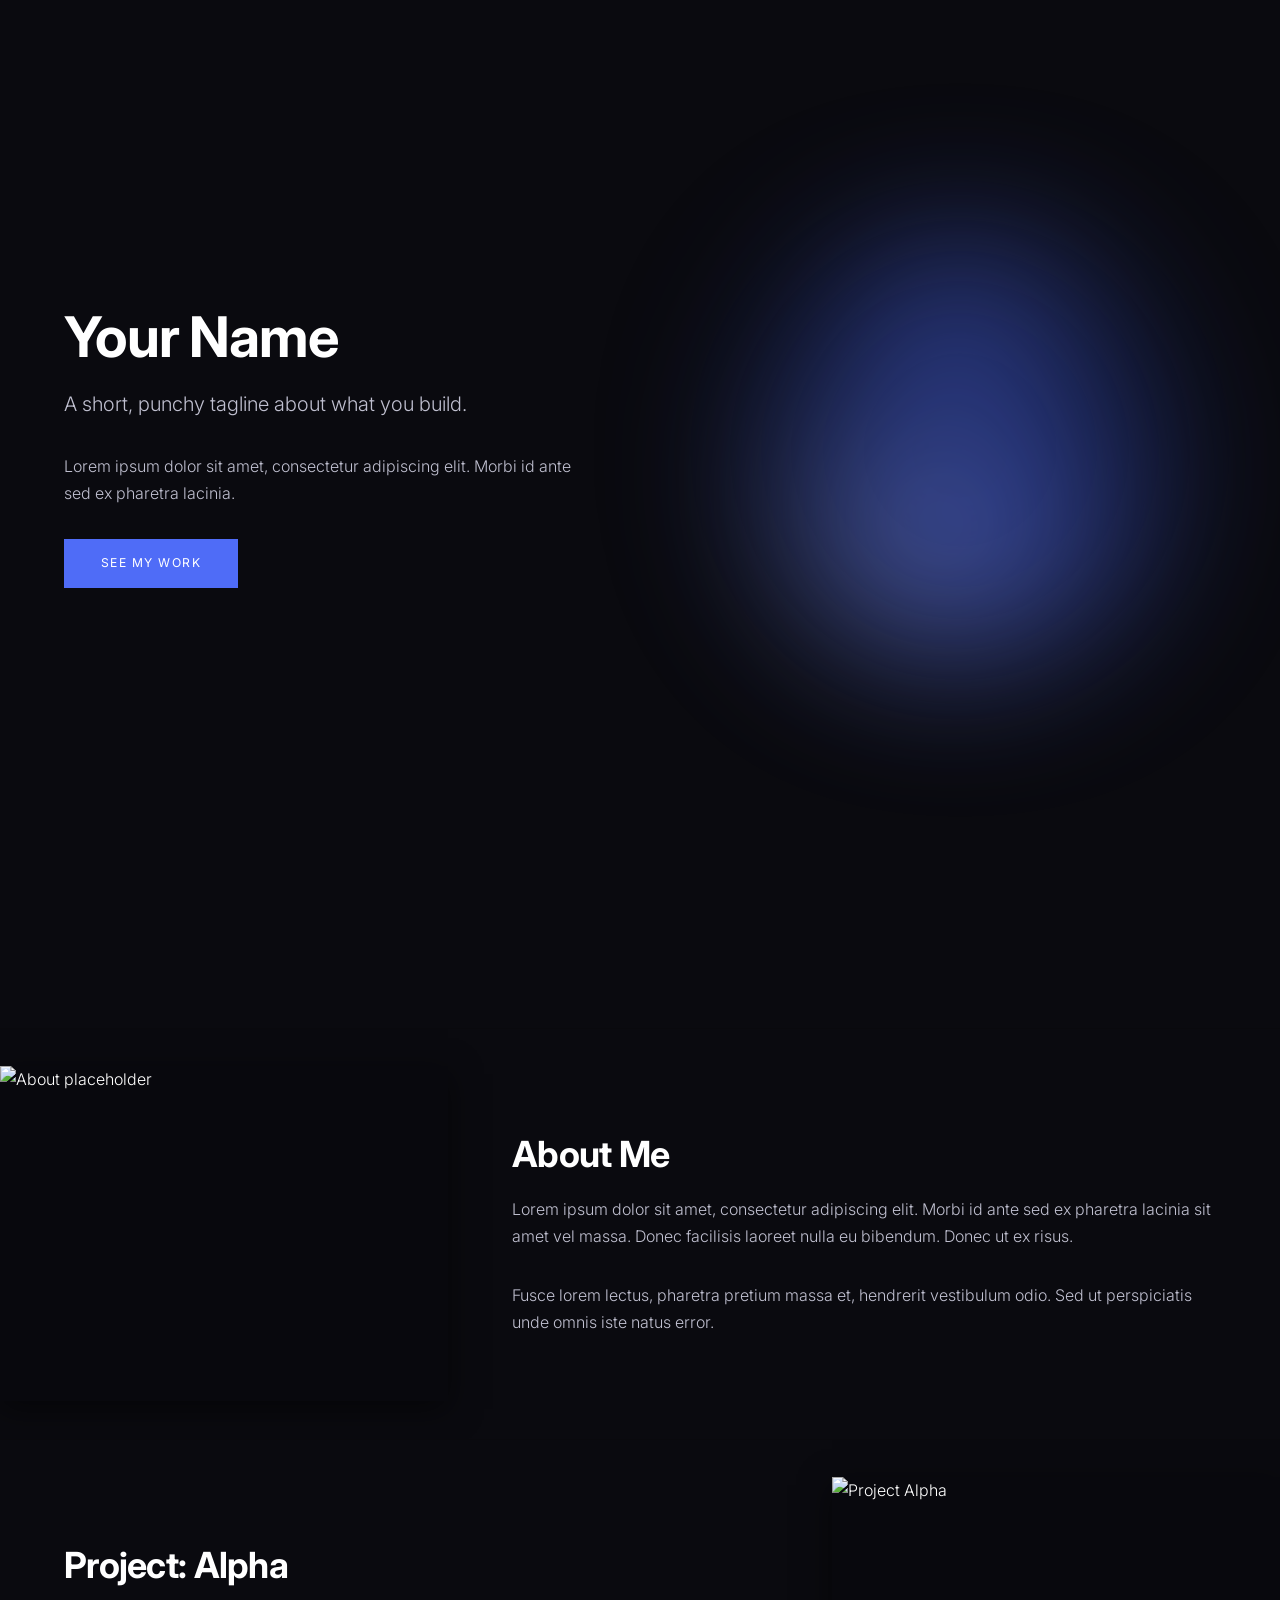
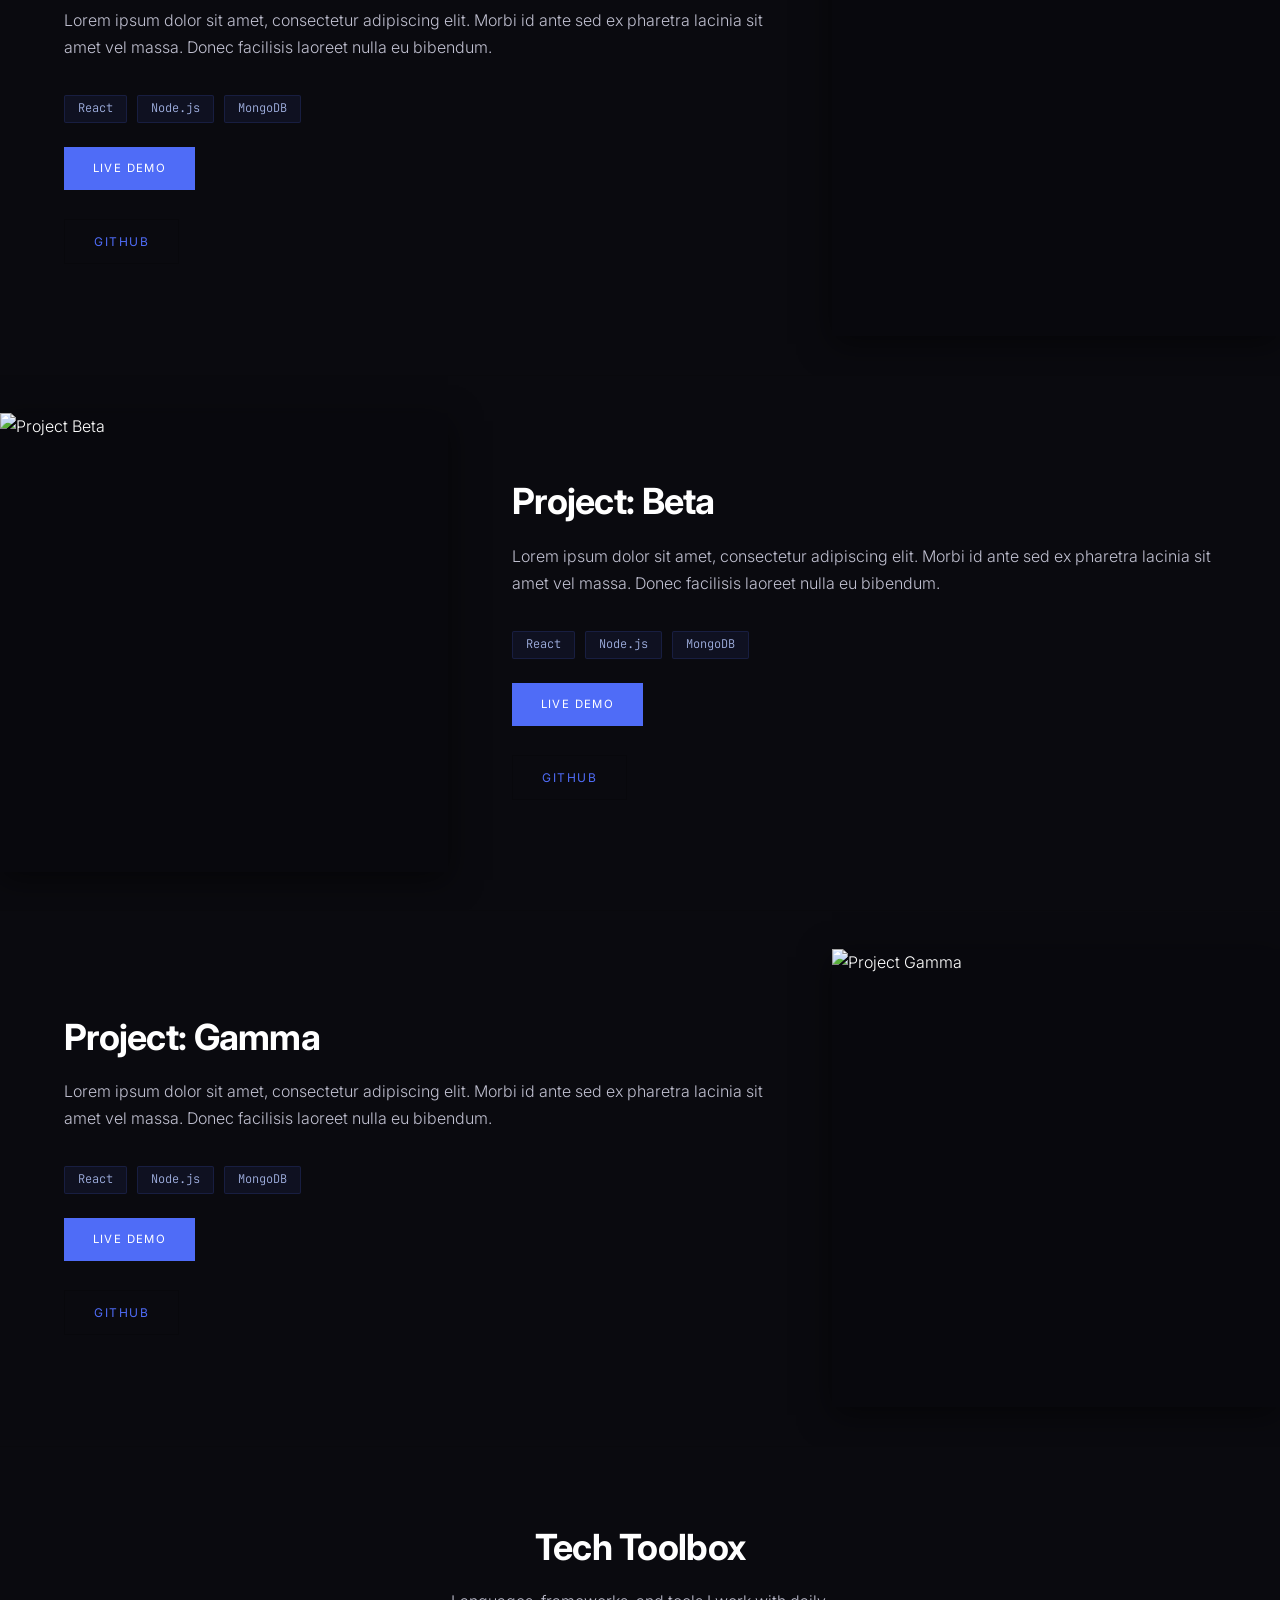
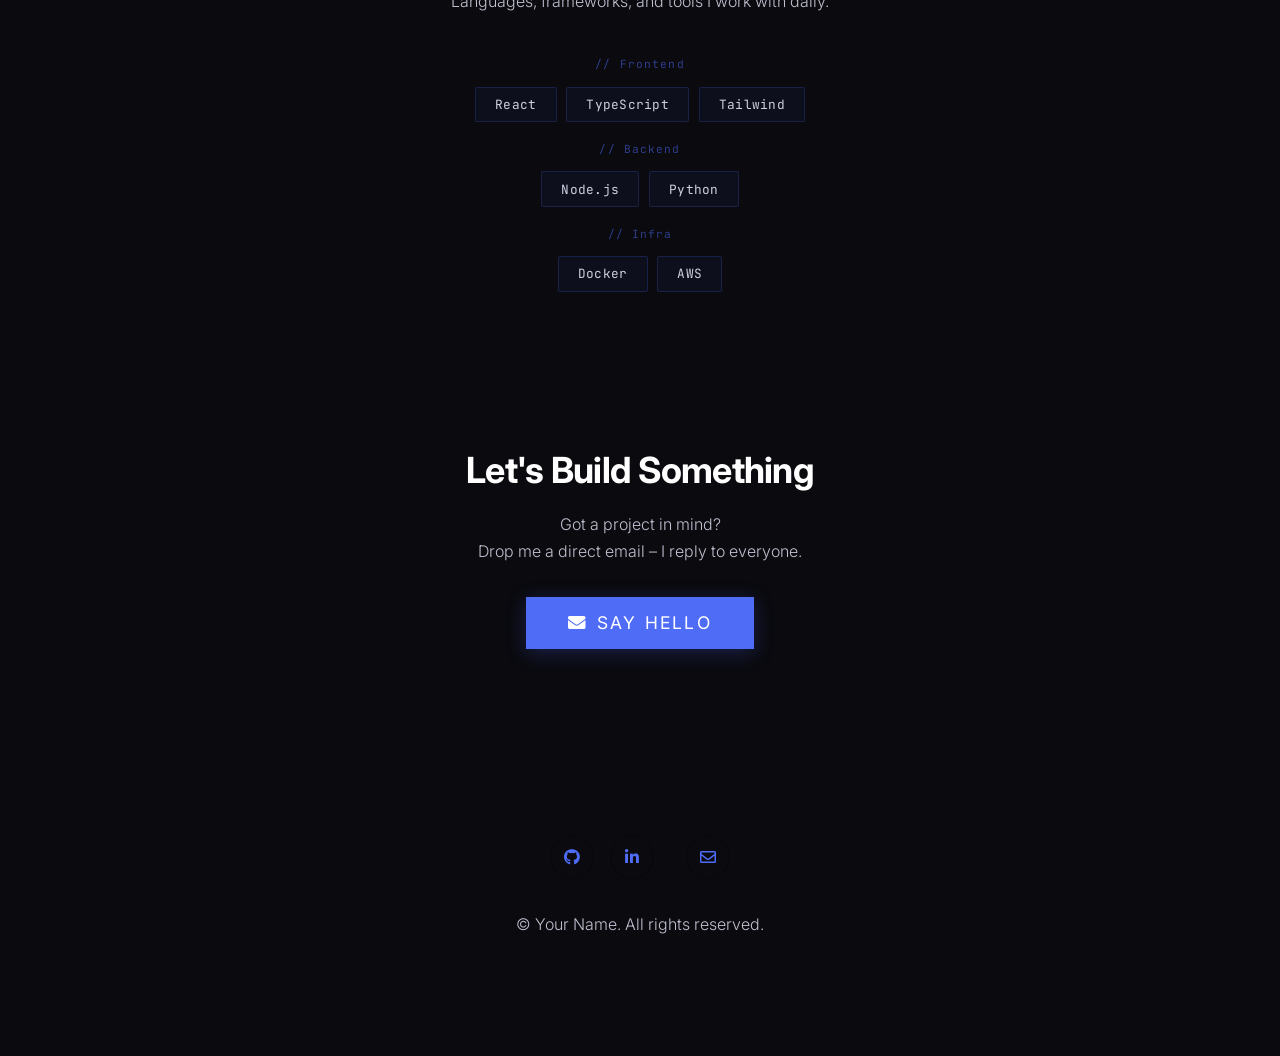
==== commit f76b575a: "Refine background effects" ====
--- a/index-demo.html
+++ b/index-demo.html
@@ -1,4 +1,3 @@
-
 <!DOCTYPE HTML>
 <html>
 <head>
@@ -6,18 +5,12 @@
 	<meta charset="utf-8" />
 	<meta name="viewport" content="width=device-width, initial-scale=1, user-scalable=no" />
 	<link rel="stylesheet" href="assets/css/main.css" />
-	<!-- OUR CUSTOM OVERRIDES -->
 	<link rel="stylesheet" href="assets/css/custom.css" />
 	<noscript><link rel="stylesheet" href="assets/css/noscript.css" /></noscript>
 </head>
 <body class="is-preload">
 
 <div id="wrapper" class="divided">
-
-	<!-- Ambient Background Glow (scroll-following companion) -->
-	<div id="scrollGlow" class="ambient-glow">
-		<div class="ambient-inner"></div>
-	</div>
 
 	<!-- ======================================== -->
 	<!-- 1. HERO – Text-only + abstract blue orb  -->
@@ -30,13 +23,14 @@
 			<ul class="actions stacked">
 				<li><a href="#project-alpha" class="button large wide smooth-scroll-middle primary">See My Work</a></li>
 			</ul>
-		</div><div class="image">
-		<div class="abstract-shape"></div>
-	</div>
+		</div>
+		<div class="image">
+			<div class="abstract-shape"></div>
+		</div>
 	</section>
 
 	<!-- ======================================== -->
-	<!-- STICKY NAV (appears after hero)           -->
+	<!-- STICKY NAV (appears after hero)          -->
 	<!-- ======================================== -->
 	<header id="top-nav">
 		<div class="nav-inner">
@@ -49,6 +43,9 @@
 			</ul>
 		</div>
 	</header>
+
+	<!-- Ambient background effect (appears after hero) -->
+	<div id="ambient-bg"></div>
 
 	<!-- ======================================== -->
 	<!-- 2. ABOUT ME                              -->
@@ -87,7 +84,7 @@
 	</section>
 
 	<!-- ======================================== -->
-	<!-- 4. PROJECT #2 (orient-right, flipped)    -->
+	<!-- 4. PROJECT #2 (orient-right)             -->
 	<!-- ======================================== -->
 	<section id="project-beta" class="spotlight style1 orient-right content-align-left image-position-center onscroll-image-fade-in">
 		<div class="content">
@@ -109,7 +106,7 @@
 	</section>
 
 	<!-- ======================================== -->
-	<!-- 5. PROJECT #3 (orient-left again)        -->
+	<!-- 5. PROJECT #3 (orient-left)              -->
 	<!-- ======================================== -->
 	<section id="project-gamma" class="spotlight style1 orient-left content-align-left image-position-center onscroll-image-fade-in">
 		<div class="content">
@@ -131,7 +128,7 @@
 	</section>
 
 	<!-- ======================================== -->
-	<!-- 6. SKILLS – JetBrains Mono Tags          -->
+	<!-- 6. SKILLS                                -->
 	<!-- ======================================== -->
 	<section id="toolbox-section" class="wrapper style1 align-center">
 		<div class="inner">
@@ -155,7 +152,7 @@
 	</section>
 
 	<!-- ======================================== -->
-	<!-- 7. CONTACT – mailto: (no spam)           -->
+	<!-- 7. CONTACT                               -->
 	<!-- ======================================== -->
 	<section id="contact-section" class="wrapper style1 align-center">
 		<div class="inner medium">
@@ -196,5 +193,6 @@
 <script src="assets/js/main.js"></script>
 <script src="assets/js/navbar.js"></script>
 <script src="assets/js/ambient.js"></script>
+<!-- ambient.js is removed -->
 </body>
 </html>
--- a/assets/css/custom.css
+++ b/assets/css/custom.css
@@ -1,3 +1,4 @@
+
 /* ================================================
    CUSTOM OVERRIDES – Dark + Electric Blue
    Fonts: Inter (body) + JetBrains Mono (tags/code)
@@ -20,7 +21,6 @@
 .banner,
 .spotlight {
     font-family: 'Inter', -apple-system, BlinkMacSystemFont, sans-serif !important;
-    /* No background-color here – they become transparent to show the glow! */
     color: #ffffff !important;
 }
 
@@ -39,7 +39,7 @@
     line-height: 1.7 !important;
 }
 strong, b {
-    color: #ffffff !important; /* FIX: makes tech labels readable */
+    color: #ffffff !important;
 }
 
 /* 5. Accent: Electric Blue */
@@ -55,7 +55,7 @@
 /* ========================================== */
 #top-nav {
     position: fixed;
-    top: -80px; /* hidden off-screen */
+    top: -80px;
     left: 0;
     width: 100%;
     z-index: 10000;
@@ -66,7 +66,7 @@
     padding: 0.8rem 2rem;
     opacity: 0;
     transition: top 0.35s ease-in-out, opacity 0.35s ease-in-out;
-    pointer-events: none; /* prevents clicking when hidden */
+    pointer-events: none;
 }
 #top-nav.visible {
     top: 0;
@@ -111,6 +111,7 @@
 
 #wrapper {
     overflow: visible !important;
+    background: transparent !important;
 }
 
 /* ========================================== */
@@ -158,11 +159,11 @@
 }
 
 #about-section {
-    margin-top: 8rem; /* adds breathing room on desktop */
+    margin-top: 8rem;
 }
 @media screen and (max-width: 736px) {
     #about-section {
-        margin-top: 0.5rem; /* minimal on mobile */
+        margin-top: 0.5rem;
     }
 }
 
@@ -195,7 +196,7 @@
     background-color: rgba(79, 108, 247, 0.05) !important;
 }
 
-/* CTA "Say Hello" – Slick, large, with mail icon */
+/* CTA "Say Hello" */
 .actions.special {
     justify-content: center !important;
 }
@@ -220,13 +221,12 @@
     box-shadow: 0 8px 40px rgba(79, 108, 247, 0.4) !important;
     transform: translateY(-2px) !important;
 }
-/* Kill any previously added pseudo-element */
 .actions.special .button.large::before {
     content: none !important;
 }
 
 /* ========================================== */
-/* IMAGES – Sharp corners, scaled for headshot */
+/* IMAGES – Sharp corners                      */
 /* ========================================== */
 .image img,
 .spotlight .image img,
@@ -237,14 +237,13 @@
     width: 100%;
     height: auto;
 }
-/* Remove the broken headshot limiter */
 .spotlight .image img {
     max-width: 100% !important;
     display: block;
 }
 
 /* ========================================== */
-/* FLUID SPACING – 0 on mobile, grows with screen */
+/* FLUID SPACING                              */
 /* ========================================== */
 .wrapper {
     padding: clamp(0rem, 4vw, 6rem) 0 !important;
@@ -261,7 +260,6 @@
 
 /* Mobile responsiveness */
 @media screen and (max-width: 736px) {
-    /* SPACING: almost zero on mobile */
     .wrapper {
         padding: 0rem 0 !important;
     }
@@ -274,8 +272,6 @@
     .inner {
         padding: 0.25rem 0 !important;
     }
-
-    /* Keep the other mobile overrides (nav, orb, images) */
     .spotlight .image img {
         max-width: 80% !important;
     }
@@ -296,7 +292,7 @@
 }
 
 /* ========================================== */
-/* SKILLS TAGS – JetBrains Mono, sharp        */
+/* SKILLS TAGS – JetBrains Mono               */
 /* ========================================== */
 .skills-tags {
     display: flex;
@@ -328,7 +324,7 @@
 }
 
 /* ========================================== */
-/* FOOTER – Clean, no watermark               */
+/* FOOTER                                     */
 /* ========================================== */
 .footer {
     background-color: #0a0a0f !important;
@@ -373,89 +369,100 @@
     margin-bottom: 0.2rem;
 }
 
-
-/* ========================================== */
-/* AMBIENT GLOW – now matches the hero orb    */
-/* ========================================== */
-
-/* Outer container – JS controls position + opacity */
-.ambient-glow {
-    position: fixed;
-    left: 50%;
-    top: 50%;
-    width: clamp(300px, 35vw, 500px);  /* similar to hero, scales nicely */
-    height: clamp(300px, 35vw, 500px);
-    pointer-events: none;
-    z-index: 0;
-    will-change: transform, opacity;
-    transform: translate(0px, 0px); /* overridden by JS */
-    opacity: 0; /* JS controls this */
-}
-
-/* Inner visual – identical to .abstract-shape */
-.ambient-glow .ambient-inner {
-    width: 100%;
-    height: 100%;
-    background: conic-gradient(
-            from 0deg,
-            #4f6cf7,
-            #1a2a6c,
-            #4f6cf7,
-            #7b93ff,
-            #1a2a6c,
-            #4f6cf7
-    );
-    border-radius: 50%;
-    filter: blur(80px) brightness(0.9);
-    animation: morphingOrbBg 8s ease-in-out infinite alternate;
-    will-change: transform, border-radius;
-}
-
-/* Morphing keyframe – without opacity changes, so JS fade works perfectly */
-@keyframes morphingOrbBg {
-    0% {
-        border-radius: 40% 60% 50% 50% / 50% 40% 60% 50%;
-        transform: scale(1) rotate(0deg);
-    }
-    50% {
-        border-radius: 60% 40% 30% 70% / 40% 60% 70% 30%;
-        transform: scale(1.1) rotate(45deg);
-    }
-    100% {
-        border-radius: 30% 70% 50% 50% / 60% 40% 50% 50%;
-        transform: scale(0.95) rotate(90deg);
-    }
-}
-
-/* The hero's original orb stays as is, but now matches perfectly */
-.abstract-shape {
-    width: 400px;
-    height: 400px;
-    background: conic-gradient(
-            from 0deg,
-            #4f6cf7,
-            #1a2a6c,
-            #4f6cf7,
-            #7b93ff,
-            #1a2a6c,
-            #4f6cf7
-    );
-    border-radius: 50%;
-    filter: blur(80px) brightness(0.9);
-    opacity: 0.7;
-    animation: morphingOrb 8s ease-in-out infinite alternate;
-}
-
-
-
-/* Remove all section borders/lines */
+/* Remove borders/lines */
 .divided > section,
 .divided > .wrapper,
 .divided > .spotlight {
     border-top: none !important;
     border-bottom: none !important;
 }
-/* In case any child element has borders */
 .spotlight, .wrapper, .banner {
     border: none !important;
+}
+
+/* ========================================== */
+/* DISABLE SCROLL FADE-IN ON IMAGES           */
+/* ========================================== */
+.onscroll-image-fade-in .image img,
+.onscroll-image-fade-in .image,
+.banner .image img,
+.spotlight .image img {
+    opacity: 1 !important;
+    transform: scale(1) !important;
+    transition: none !important;
+    animation: none !important;
+}
+
+/* Also catch any wrapper that might hide things on load */
+body.is-preload .image img {
+    opacity: 1 !important;
+}
+
+/* ========================================== */
+/* AMBIENT BACKGROUND – subtle, drifting aurora */
+/* ========================================== */
+
+@keyframes ambientSwirl {
+    0%   { background-position: 0% 0%, 0% 0%; }
+    25%  { background-position: 100% 0%, 100% 0%; }
+    50%  { background-position: 100% 100%, 100% 100%; }
+    75%  { background-position: 0% 100%, 0% 100%; }
+    100% { background-position: 0% 0%, 0% 0%; }
+}
+
+#ambient-bg {
+    position: fixed;
+    top: 0;
+    left: 0;
+    width: 100%;
+    height: 100vh;
+    z-index: -1;
+    pointer-events: none;
+    opacity: 0;
+    transition: opacity 0.4s ease-in-out;  /* FAST toggle */
+
+    /* ---- THREE SMALL, SOFT AURORA PATCHES ---- */
+    background:
+        /* Patch 1: upper-left */
+            radial-gradient(ellipse 50% 40% at 25% 30%,
+            rgba(79, 108, 247, 0.06) 0%,
+            rgba(26, 42, 108, 0.03) 40%,
+            transparent 70%
+            ),
+                /* Patch 2: lower-right */
+            radial-gradient(ellipse 45% 35% at 75% 70%,
+            rgba(123, 147, 255, 0.04) 0%,
+            rgba(79, 108, 247, 0.02) 40%,
+            transparent 70%
+            ),
+                /* Patch 3: bottom-center (subtle) */
+            radial-gradient(ellipse 50% 30% at 50% 100%,
+            rgba(26, 42, 108, 0.06) 0%,
+            transparent 60%
+            ),
+                /* Solid dark base – keeps the page dark */
+            #0a0a0f;
+
+    background-size: 200% 200%, 200% 200%, 100% 100%;
+    animation: ambientSwirl 12s ease-in-out infinite alternate;
+    will-change: background-position, opacity;
+}
+
+/* ---- NOISE OVERLAY – kills banding completely ---- */
+#ambient-bg::after {
+    content: '';
+    position: absolute;
+    inset: 0;
+    width: 100%;
+    height: 100%;
+    pointer-events: none;
+    background-image: url("data:image/svg+xml,%3Csvg viewBox='0 0 256 256' xmlns='http://www.w3.org/2000/svg'%3E%3Cfilter id='noise'%3E%3CfeTurbulence type='fractalNoise' baseFrequency='0.9' numOctaves='4' stitchTiles='stitch'/%3E%3C/filter%3E%3Crect width='100%25' height='100%25' filter='url(%23noise)' opacity='0.35'/%3E%3C/svg%3E");
+    background-repeat: repeat;
+    background-size: 256px 256px;
+    opacity: 0.25;
+    mix-blend-mode: overlay;
+}
+
+#ambient-bg.visible {
+    opacity: 1;
 }
